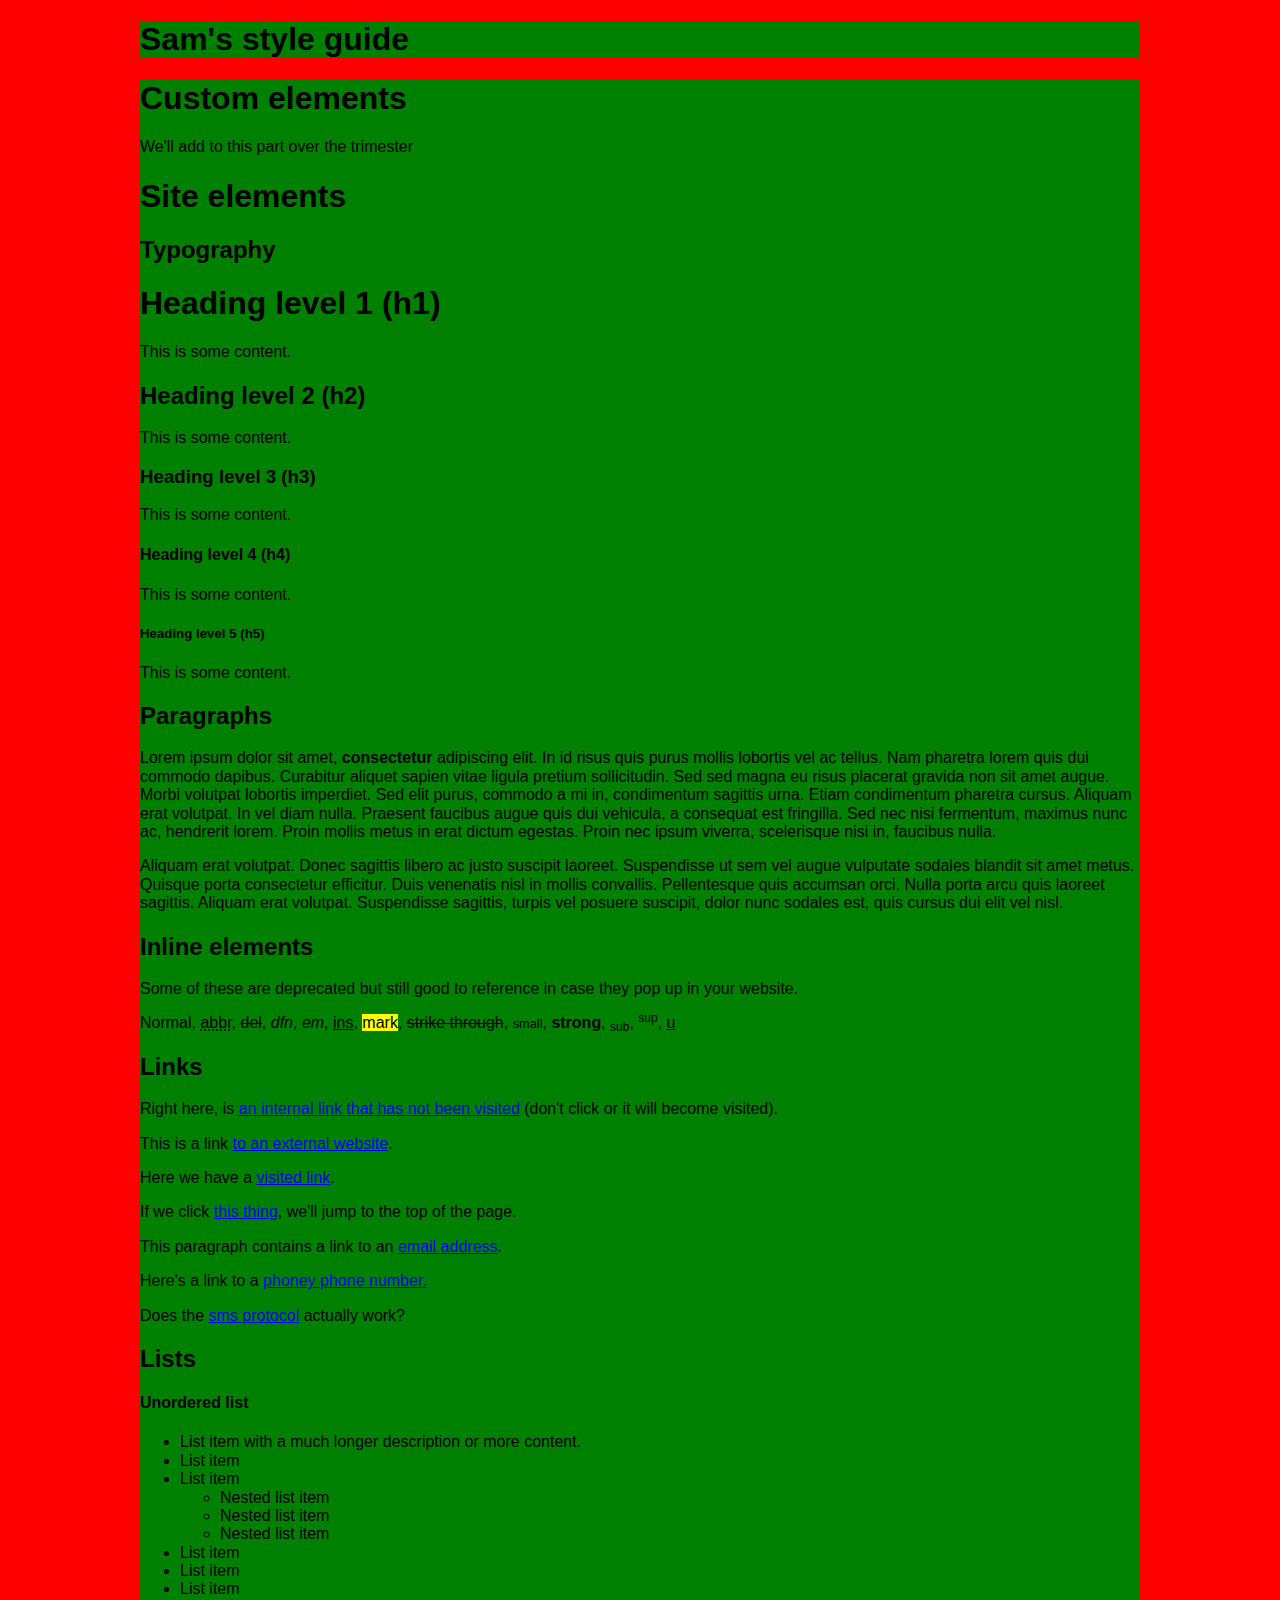
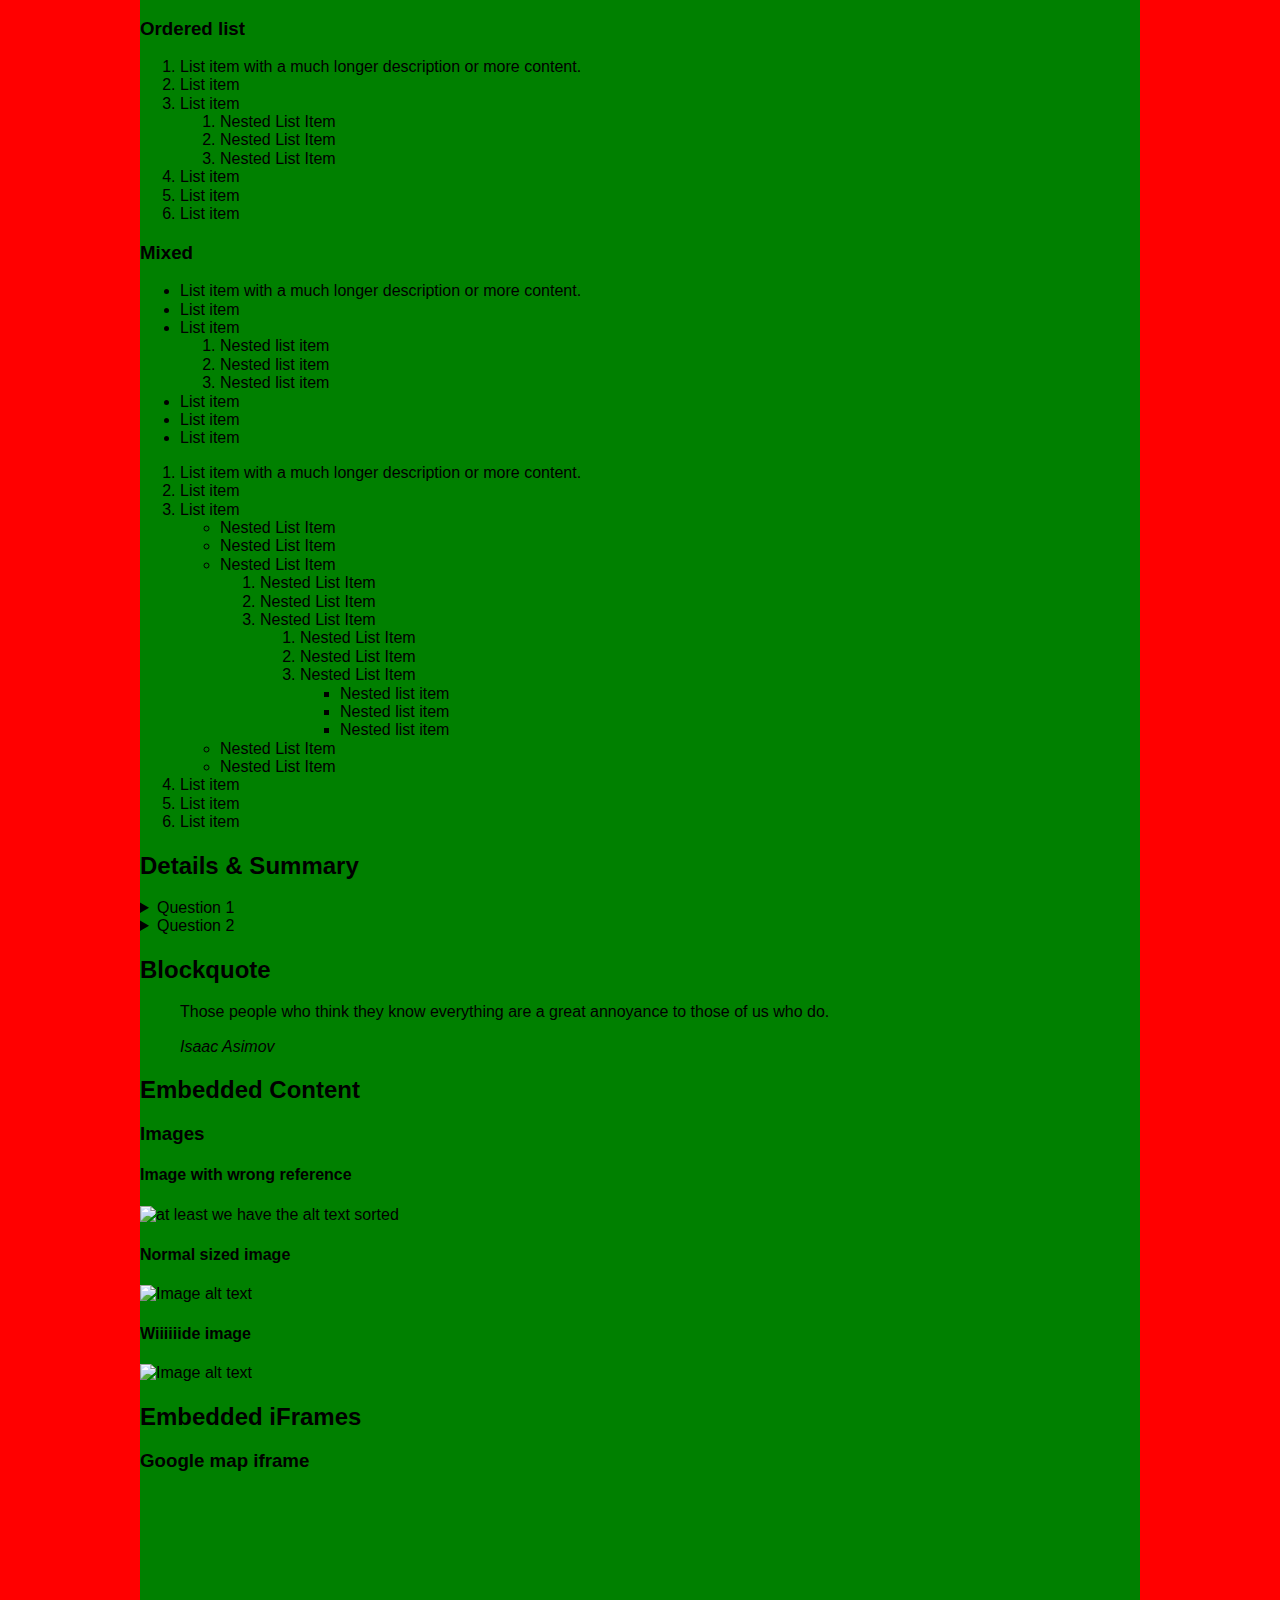
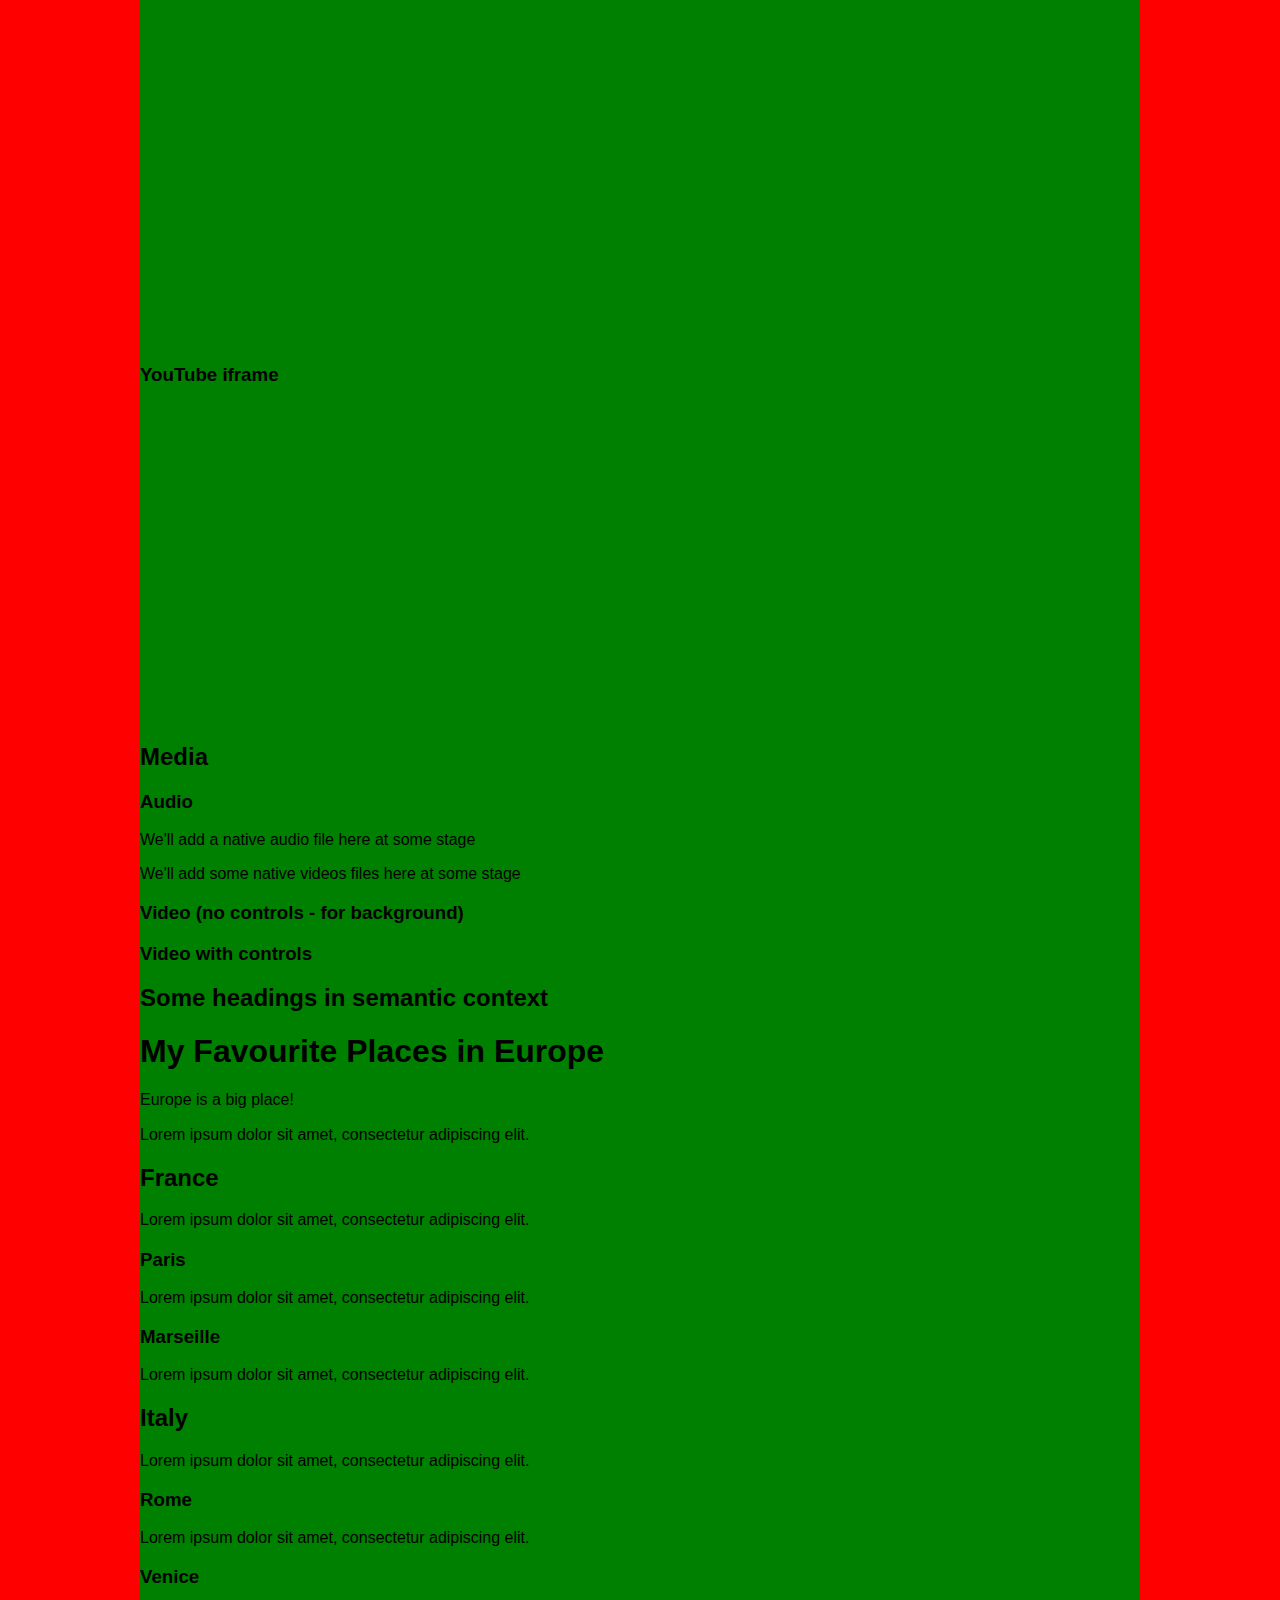
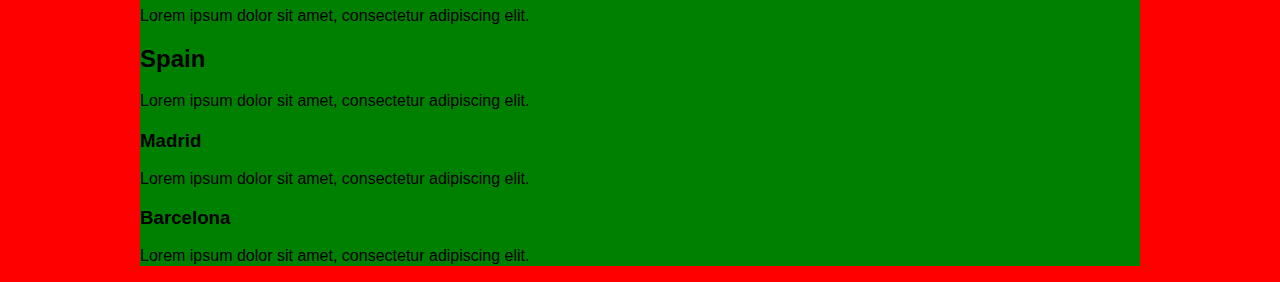
==== index.html @ d6030afb "added base style guide" ====
<!DOCTYPE html>
<html lang="en">

<head>
    <meta charset="UTF-8">
    <meta http-equiv="X-UA-Compatible" content="IE=edge">
    <meta name="viewport" content="width=device-width, initial-scale=1.0">
    <title>Sam's Style Guide</title>







    <link rel="stylesheet" href="resources/css/style.css">
</head>

<body>

    <header>

        <section class="layout-wide">
            <h1>Sam's style guide</h1>
        </section>

    </header>

    <main>

        <section class="layout-wide">

            <h1>Custom elements</h1>

            <p>We'll add to this part over the trimester</p>

            <h1>Site elements</h1>

            <h2>Typography</h2>

            <h1>Heading level 1 (h1)</h1>

            <p>This is some content.</p>
            <h2>Heading level 2 (h2)</h2>
            <p>This is some content.</p>
            <h3>Heading level 3 (h3)</h3>
            <p>This is some content.</p>
            <h4>Heading level 4 (h4)</h4>
            <p>This is some content.</p>
            <h5>Heading level 5 (h5)</h5>
            <p>This is some content.</p>
            <h2>Paragraphs</h2>
            <p>Lorem ipsum dolor sit amet, <strong>consectetur</strong> adipiscing elit. In
                id risus quis purus mollis lobortis vel ac tellus. Nam pharetra lorem quis
                dui commodo dapibus. Curabitur aliquet sapien vitae ligula pretium
                sollicitudin. Sed sed magna eu risus placerat gravida non sit amet augue.
                Morbi volutpat lobortis imperdiet. Sed elit purus, commodo a mi in,
                condimentum sagittis urna. Etiam condimentum pharetra cursus. Aliquam erat
                volutpat. In vel diam nulla. Praesent faucibus augue quis dui vehicula, a
                consequat est fringilla. Sed nec nisi fermentum, maximus nunc ac, hendrerit
                lorem. Proin mollis metus in erat dictum egestas. Proin nec ipsum viverra,
                scelerisque nisi in, faucibus nulla.</p>
            <p>Aliquam erat volutpat. Donec sagittis libero ac justo suscipit laoreet.
                Suspendisse ut sem vel augue vulputate sodales blandit sit amet metus.
                Quisque porta consectetur efficitur. Duis venenatis nisl in mollis
                convallis. Pellentesque quis accumsan orci. Nulla porta arcu quis laoreet
                sagittis. Aliquam erat volutpat. Suspendisse sagittis, turpis vel posuere
                suscipit, dolor nunc sodales est, quis cursus dui elit vel nisl.</p>

            <h2>Inline elements</h2>

            <p>
                Some of these are deprecated but still good to reference in case they pop up
                in your website.
            </p>

            <p>
                Normal, <abbr title="Abbreviations">abbr</abbr>, <del>del</del>,
                <dfn>dfn</dfn>, <em>em</em>, <ins>ins</ins>, <mark>mark</mark>,
                <s>strike through</s>, <small>small</small>, <strong>strong</strong>,
                <sub>sub</sub>, <sup>sup</sup>,
                <u>u</u>
            </p>

            <h2>Links</h2>
            <p>
                Right here, is
                <a href="?2017-06-2703%3A30%3A17">an internal link that has not been visited</a>
                (don't click or it will become visited).
            </p>
            <p>This is a link <a href="https://google.com">to an external website</a>.</p>
            <p>Here we have a <a href=".">visited link</a>.</p>
            <p>If we click <a href="#">this thing</a>, we'll jump to the top of the page.</p>

            <p>This paragraph contains a link to an <a href="mailto:shemphill@collarts.edu.au">email address</a>.</p>

            <p>Here's a link to a <a href="tel:12345678">phoney phone number.</a></p>

            <p>Does the <a href="sms:0413889846">sms protocol</a> actually work?</p>

            <h2>Lists</h2>
            <h4>Unordered list</h4>
            <ul>
                <li>List item with a much longer description or more content.</li>
                <li>List item</li>
                <li>
                    List item
                    <ul>
                        <li>Nested list item</li>
                        <li>Nested list item</li>
                        <li>Nested list item</li>
                    </ul>
                </li>
                <li>List item</li>
                <li>List item</li>
                <li>List item</li>
            </ul>
            <h3>Ordered list</h3>
            <ol>
                <li>List item with a much longer description or more content.</li>
                <li>List item</li>
                <li>
                    List item
                    <ol>
                        <li>Nested List Item</li>
                        <li>Nested List Item</li>
                        <li>Nested List Item</li>
                    </ol>
                </li>
                <li>List item</li>
                <li>List item</li>
                <li>List item</li>
            </ol>
            <h3>Mixed</h3>
            <ul>
                <li>List item with a much longer description or more content.</li>
                <li>List item</li>
                <li>
                    List item
                    <ol>
                        <li>Nested list item</li>
                        <li>Nested list item</li>
                        <li>Nested list item</li>
                    </ol>
                </li>
                <li>List item</li>
                <li>List item</li>
                <li>List item</li>
            </ul>
            <ol>
                <li>List item with a much longer description or more content.</li>
                <li>List item</li>
                <li>
                    List item
                    <ul>
                        <li>Nested List Item</li>
                        <li>Nested List Item</li>
                        <li>
                            Nested List Item
                            <ol>
                                <li>Nested List Item</li>
                                <li>Nested List Item</li>
                                <li>
                                    Nested List Item
                                    <ol>
                                        <li>Nested List Item</li>
                                        <li>Nested List Item</li>
                                        <li>
                                            Nested List Item
                                            <ul>
                                                <li>Nested list item</li>
                                                <li>Nested list item</li>
                                                <li>Nested list item</li>
                                            </ul>
                                        </li>
                                    </ol>
                                </li>
                            </ol>
                        </li>
                        <li>Nested List Item</li>
                        <li>Nested List Item</li>
                    </ul>
                </li>
                <li>List item</li>
                <li>List item</li>
                <li>List item</li>
            </ol>

            <h2>Details &amp; Summary</h2>
            <details>
                <summary>Question 1</summary>
                <p>
                    <strong>Pellentesque habitant morbi tristique</strong> senectus et netus
                    et malesuada fames ac turpis egestas. Vestibulum tortor quam, feugiat
                    vitae, ultricies eget, tempor sit amet, ante. Donec eu libero sit amet
                    quam egestas semper. <em>Aenean ultricies mi vitae est.</em> Mauris
                    placerat eleifend leo. Quisque sit amet est et sapien ullamcorper
                    pharetra. Vestibulum erat wisi, condimentum sed,
                    <code>commodo vitae</code>, ornare sit amet, wisi. Aenean fermentum, elit
                    eget tincidunt condimentum, eros ipsum rutrum orci, sagittis tempus lacus
                    enim ac dui. <a href="#" onclick="return false;">Donec non enim</a> in
                    turpis pulvinar facilisis. Ut felis.
                </p>
                <details>
                    <summary>Related documents</summary>
                    <ul>
                        <li>
                            <a href="#" onclick="return false;">Lorem ipsum dolor sit amet, consectetuer adipiscing
                                elit.</a>
                        </li>
                        <li>
                            <a href="#" onclick="return false;">Aliquam tincidunt mauris eu risus.</a>
                        </li>
                        <li>
                            <a href="#" onclick="return false;">Lorem ipsum dolor sit amet, consectetuer adipiscing
                                elit.</a>
                        </li>
                        <li>
                            <a href="#" onclick="return false;">Aliquam tincidunt mauris eu risus.</a>
                        </li>
                    </ul>
                </details>
            </details>
            <details>
                <summary>Question 2</summary>
                <p>
                    Duis consequat metus et eros rutrum, interdum facilisis urna interdum.
                    Etiam facilisis diam in libero varius ultricies id id est. Sed lacinia
                    pellentesque sem vel sagittis.
                </p>
            </details>

            <h2>Blockquote</h2>
            <blockquote>
                <p>
                    Those people who think they know everything are a great annoyance to those
                    of us who do.
                </p>
                <cite>Isaac Asimov</cite>
            </blockquote>

            <h2>Embedded Content</h2>

            <h3>Images</h3>

            <h4>Image with wrong reference</h4>

            <img src="wrongURL.jpg" alt="at least we have the alt text sorted">

            <h4>Normal sized image</h4>

            <img src="https://placekitten.com/480/480" alt="Image alt text" />

            <h4>Wiiiiiide image</h4>

            <img src="https://placekitten.com/2000/600" alt="Image alt text" />

            <h2 class="">Embedded iFrames</h2>

            <h3>Google map iframe</h3>

            <iframe
                src="https://www.google.com/maps/embed?pb=!1m18!1m12!1m3!1d3152.2977690755806!2d144.98747991573606!3d-37.80649377975363!2m3!1f0!2f0!3f0!3m2!1i1024!2i768!4f13.1!3m3!1m2!1s0x6ad6430ac6065bff%3A0x9c5bae73367aadf4!2sCollarts%20-%20Cromwell%20St%20Campus!5e0!3m2!1sen!2sau!4v1582194038555!5m2!1sen!2sau"
                width="600" height="450" frameborder="0" style="border:0;" allowfullscreen=""></iframe>

            <h3>YouTube iframe</h3>


            <iframe width="560" height="315" src="https://www.youtube.com/embed/WFkIKd6md6g?start=206" frameborder="0"
                allow="accelerometer; autoplay; encrypted-media; gyroscope; picture-in-picture"
                allowfullscreen></iframe>

            <h2>Media</h2>

            <h3>Audio</h3>

            <p>We'll add a native audio file here at some stage</p>

            <p>We'll add some native videos files here at some stage</p>



            <h3>Video (no controls - for background)</h3>



            <h3>Video with controls</h3>



            <h2>Some headings in semantic context</h2>

            <h1>My Favourite Places in Europe</h1>

            <p>Europe is a big place!</p>
            <p>Lorem ipsum dolor sit amet, consectetur adipiscing elit.</p>

            <h2>France</h2>
            <p>Lorem ipsum dolor sit amet, consectetur adipiscing elit.</p>

            <h3>Paris</h3>
            <p>Lorem ipsum dolor sit amet, consectetur adipiscing elit.</p>

            <h3>Marseille</h3>
            <p>Lorem ipsum dolor sit amet, consectetur adipiscing elit.</p>

            <h2>Italy</h2>
            <p>Lorem ipsum dolor sit amet, consectetur adipiscing elit.</p>

            <h3>Rome</h3>
            <p>Lorem ipsum dolor sit amet, consectetur adipiscing elit.</p>

            <h3>Venice</h3>
            <p>Lorem ipsum dolor sit amet, consectetur adipiscing elit.</p>

            <h2>Spain</h2>
            <p>Lorem ipsum dolor sit amet, consectetur adipiscing elit.</p>

            <h3>Madrid</h3>
            <p>Lorem ipsum dolor sit amet, consectetur adipiscing elit.</p>

            <h3>Barcelona</h3>
            <p>Lorem ipsum dolor sit amet, consectetur adipiscing elit.</p>



        </section>

    </main>

    <footer>

    </footer>


</body>

</html>
---- resources/css/style.css ----
@import url(normalize.css);


/* -------------------- VARIABLES */ 

/* -------------------- GLOBAL DEFAULTS */ 

body {
    background-color: red;
    font-family: Arial, Helvetica, sans-serif;
}



/* -------------------- HEADINGS AND TYPE */ 

/* -------------------- LAYOUTS */ 

.layout-wide {
    background-color: green;
    max-width: 1000px;
    margin-left: auto;
    margin-right: auto;
}

/* -------------------- HEADER */ 

/* -------------------- NAVIGATION */ 

/* -------------------- FOOTER */ 

/* -------------------- MODULES */
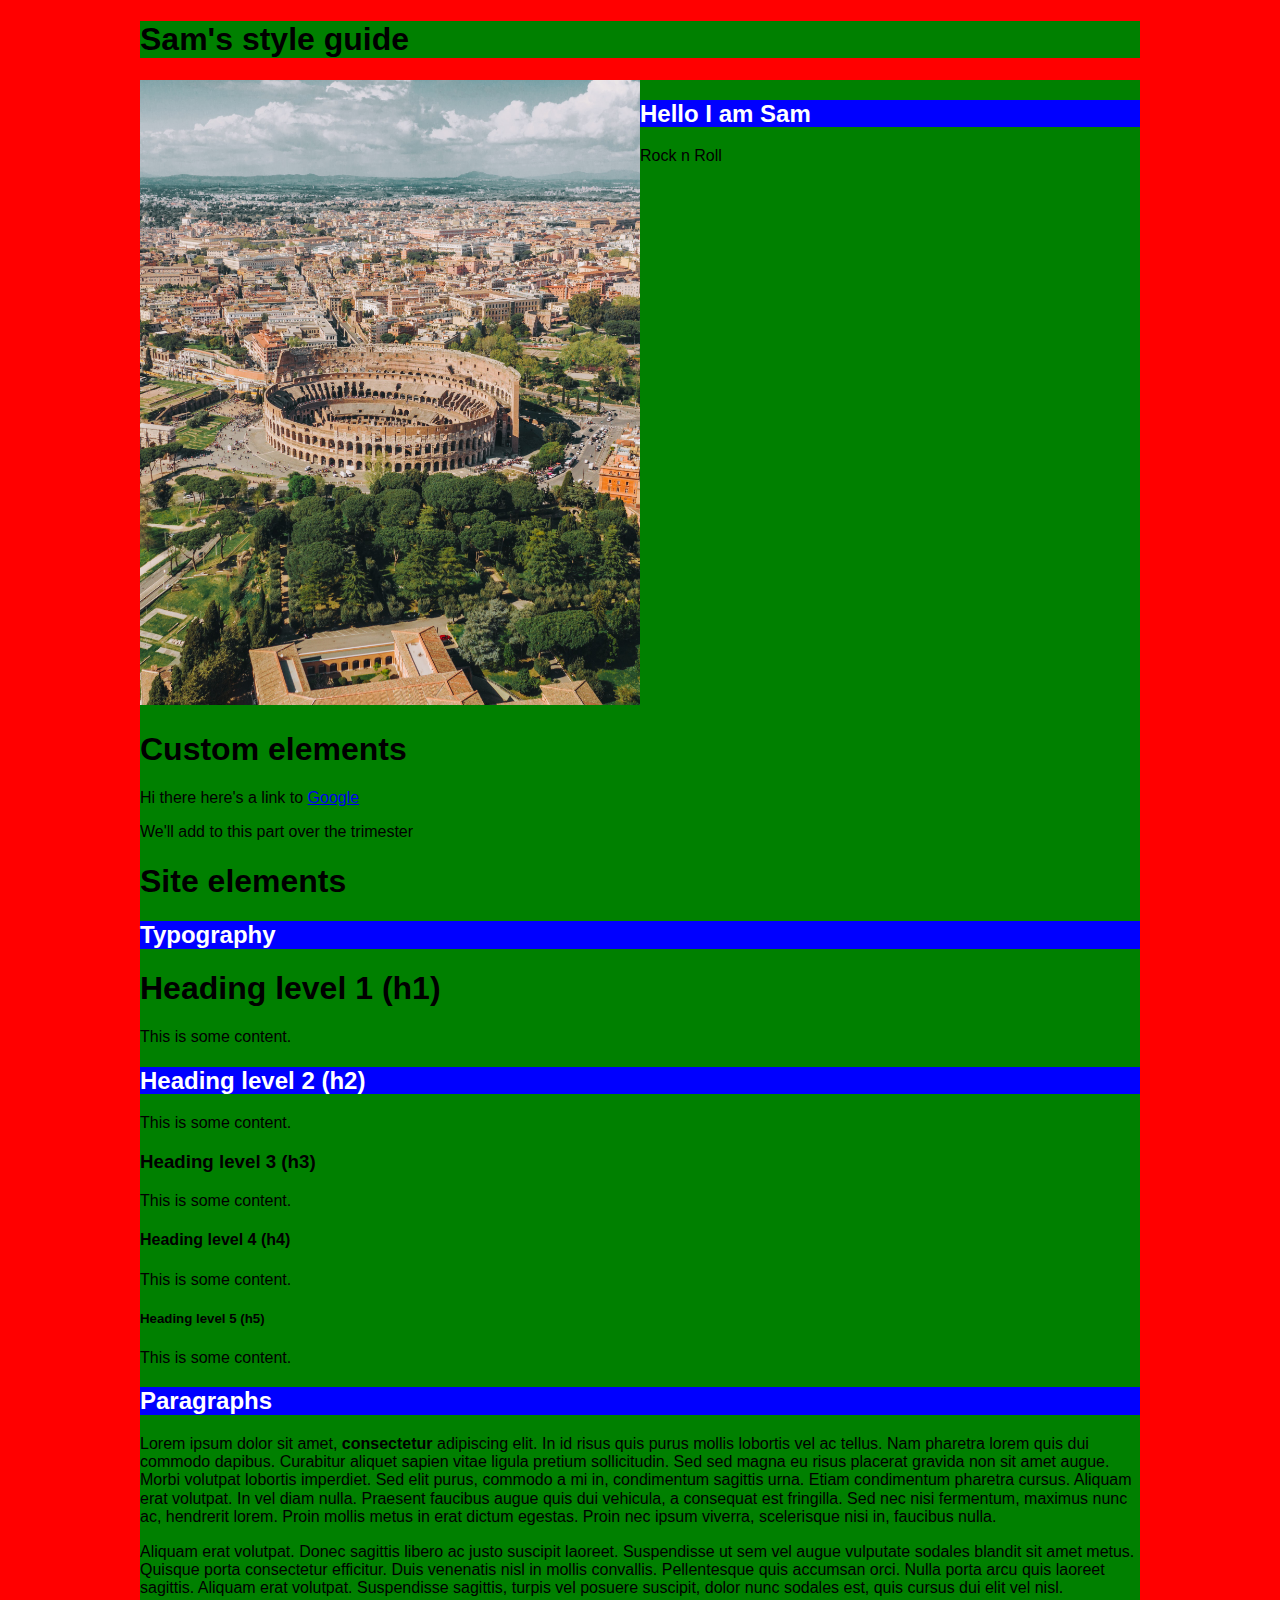
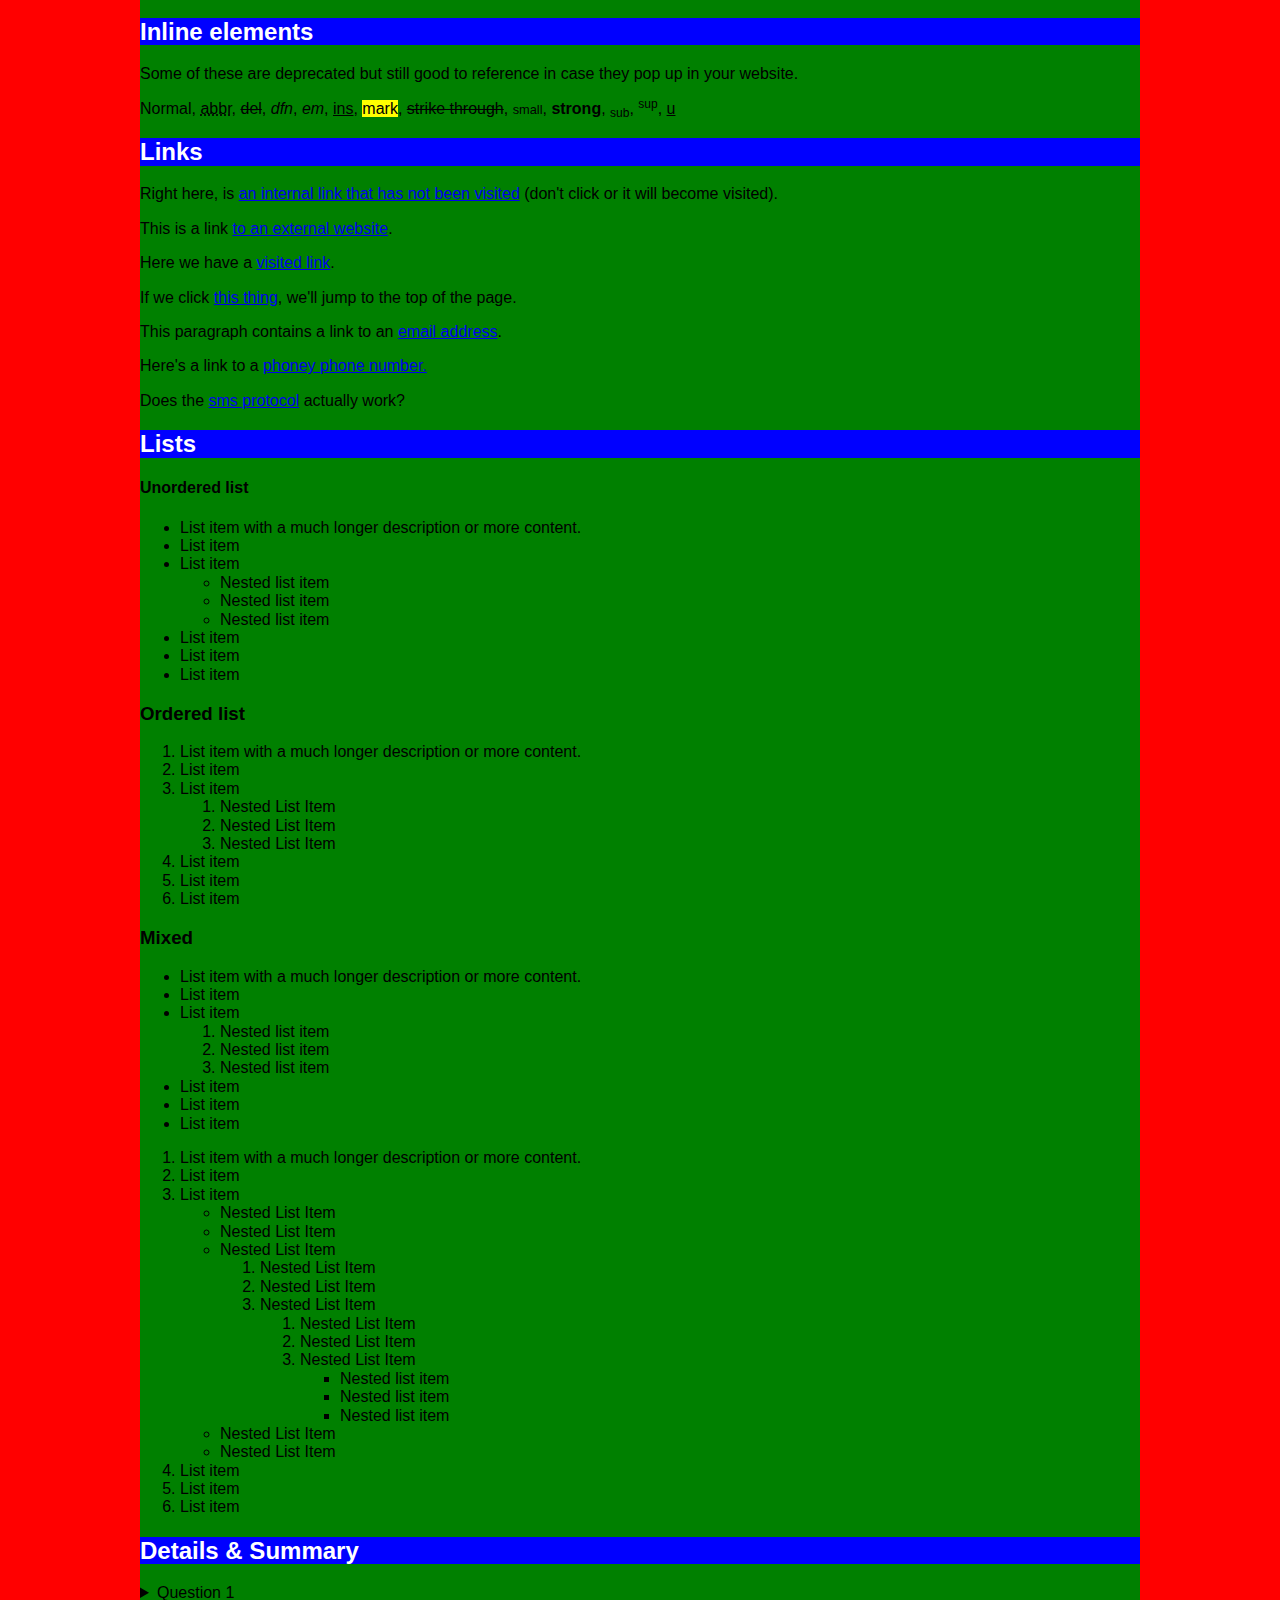
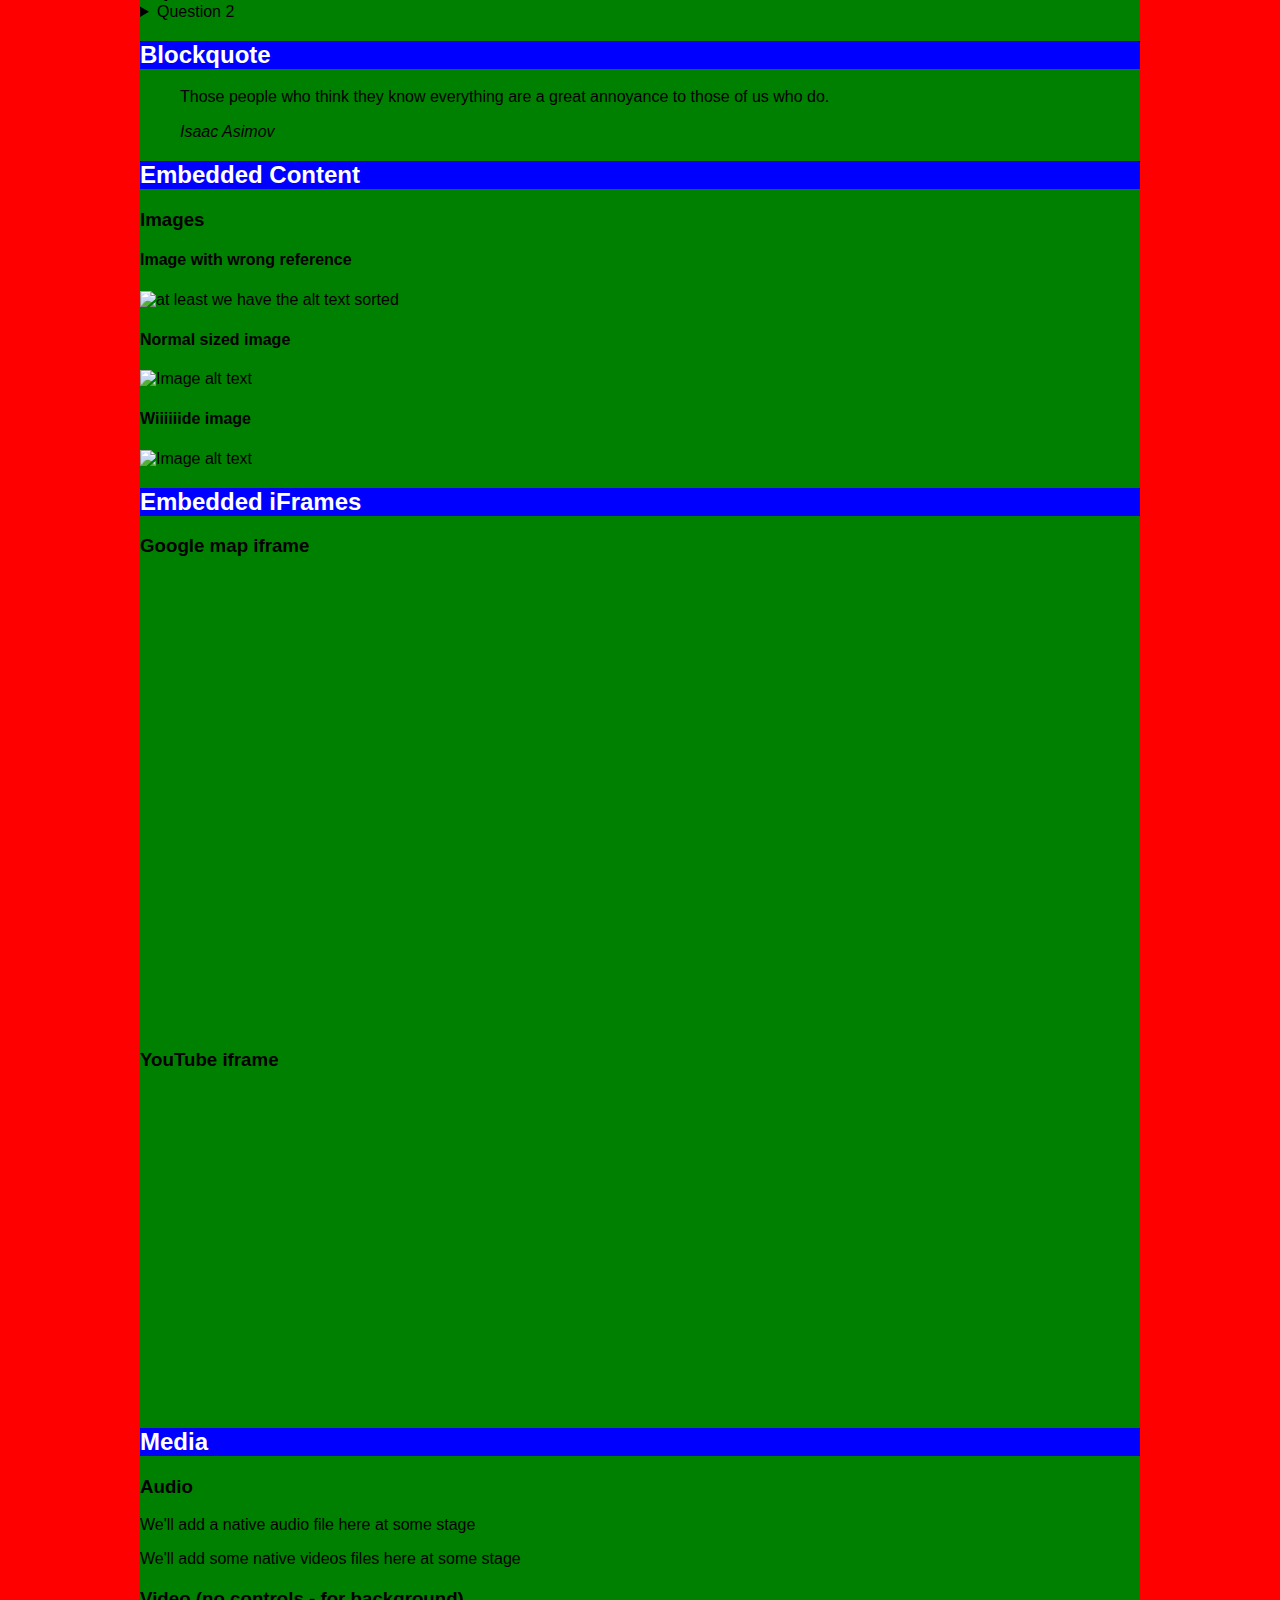
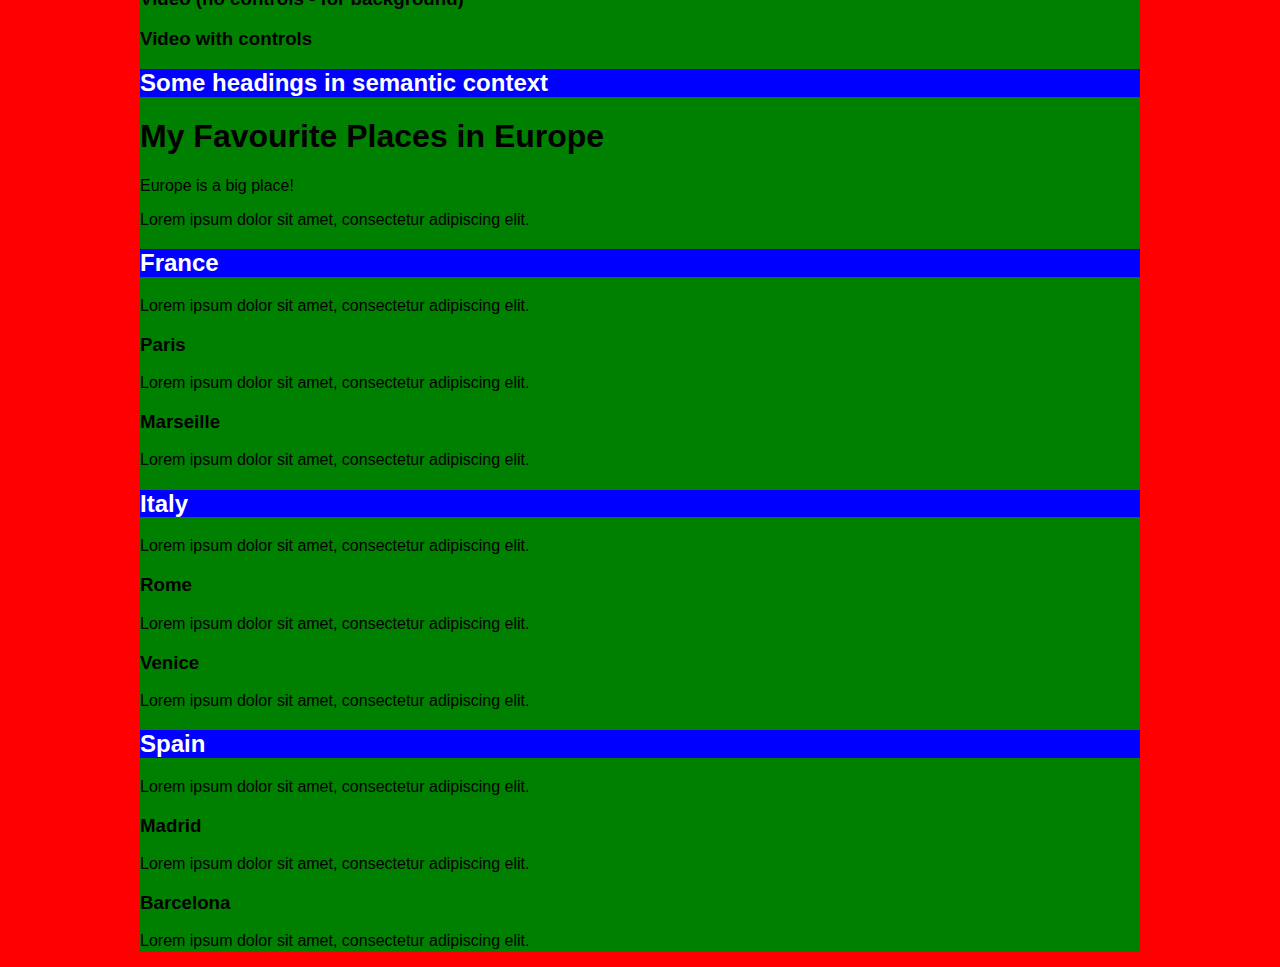
==== commit c1011ee5: "started on content modules" ====
--- a/index.html
+++ b/index.html
@@ -28,9 +28,31 @@
 
     <main>
 
+
+
+
+
         <section class="layout-wide">
 
+            <section class="content-item">
+
+                <div class="content-inner">
+                    <img src="resources/images/colosseum.jpg" alt="The Colosseum from the air.">
+
+
+                </div>
+
+                <div class="content-inner">
+                    <h2>Hello I am Sam</h2>
+
+                    <p>Rock n Roll</p>
+                </div>
+
+            </section>
+
             <h1>Custom elements</h1>
+
+            <p>Hi there here's a link to <a href="https://google.com">Google</a></p>
 
             <p>We'll add to this part over the trimester</p>
 
--- a/resources/css/style.css
+++ b/resources/css/style.css
@@ -5,9 +5,17 @@
 
 /* -------------------- GLOBAL DEFAULTS */ 
 
+* {
+    box-sizing: border-box;
+}
+
 body {
     background-color: red;
     font-family: Arial, Helvetica, sans-serif;
+}
+
+img {
+    max-width: 100%;
 }
 
 
@@ -25,8 +33,27 @@
 
 /* -------------------- HEADER */ 
 
+h2 {
+    color: white;
+    background-color: blue;
+}
 /* -------------------- NAVIGATION */ 
 
 /* -------------------- FOOTER */ 
 
 /* -------------------- MODULES */
+
+/* main 2 col thing*/
+
+.content-item {
+    display: grid;
+}
+
+@media screen and (min-width: 600px) {
+
+    .content-item {
+        grid-template-columns: 1fr 1fr;
+    }
+
+
+}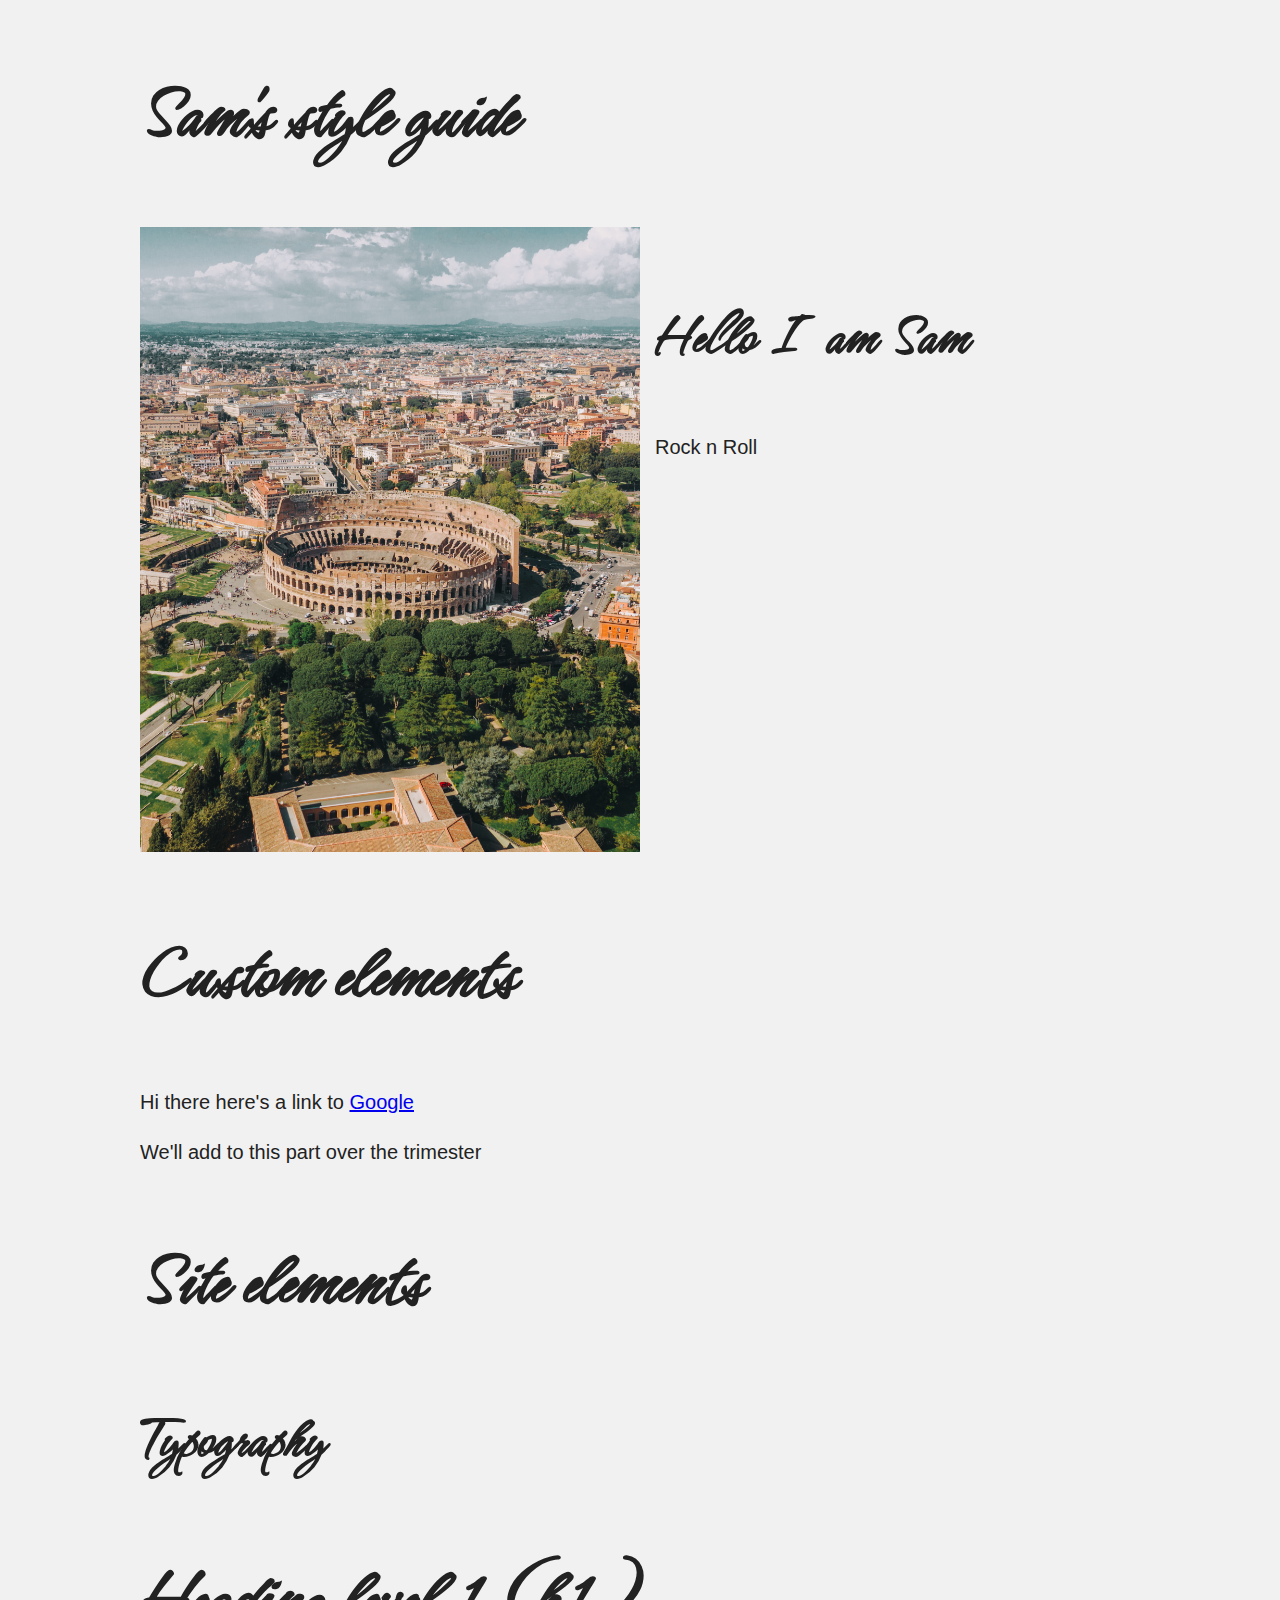
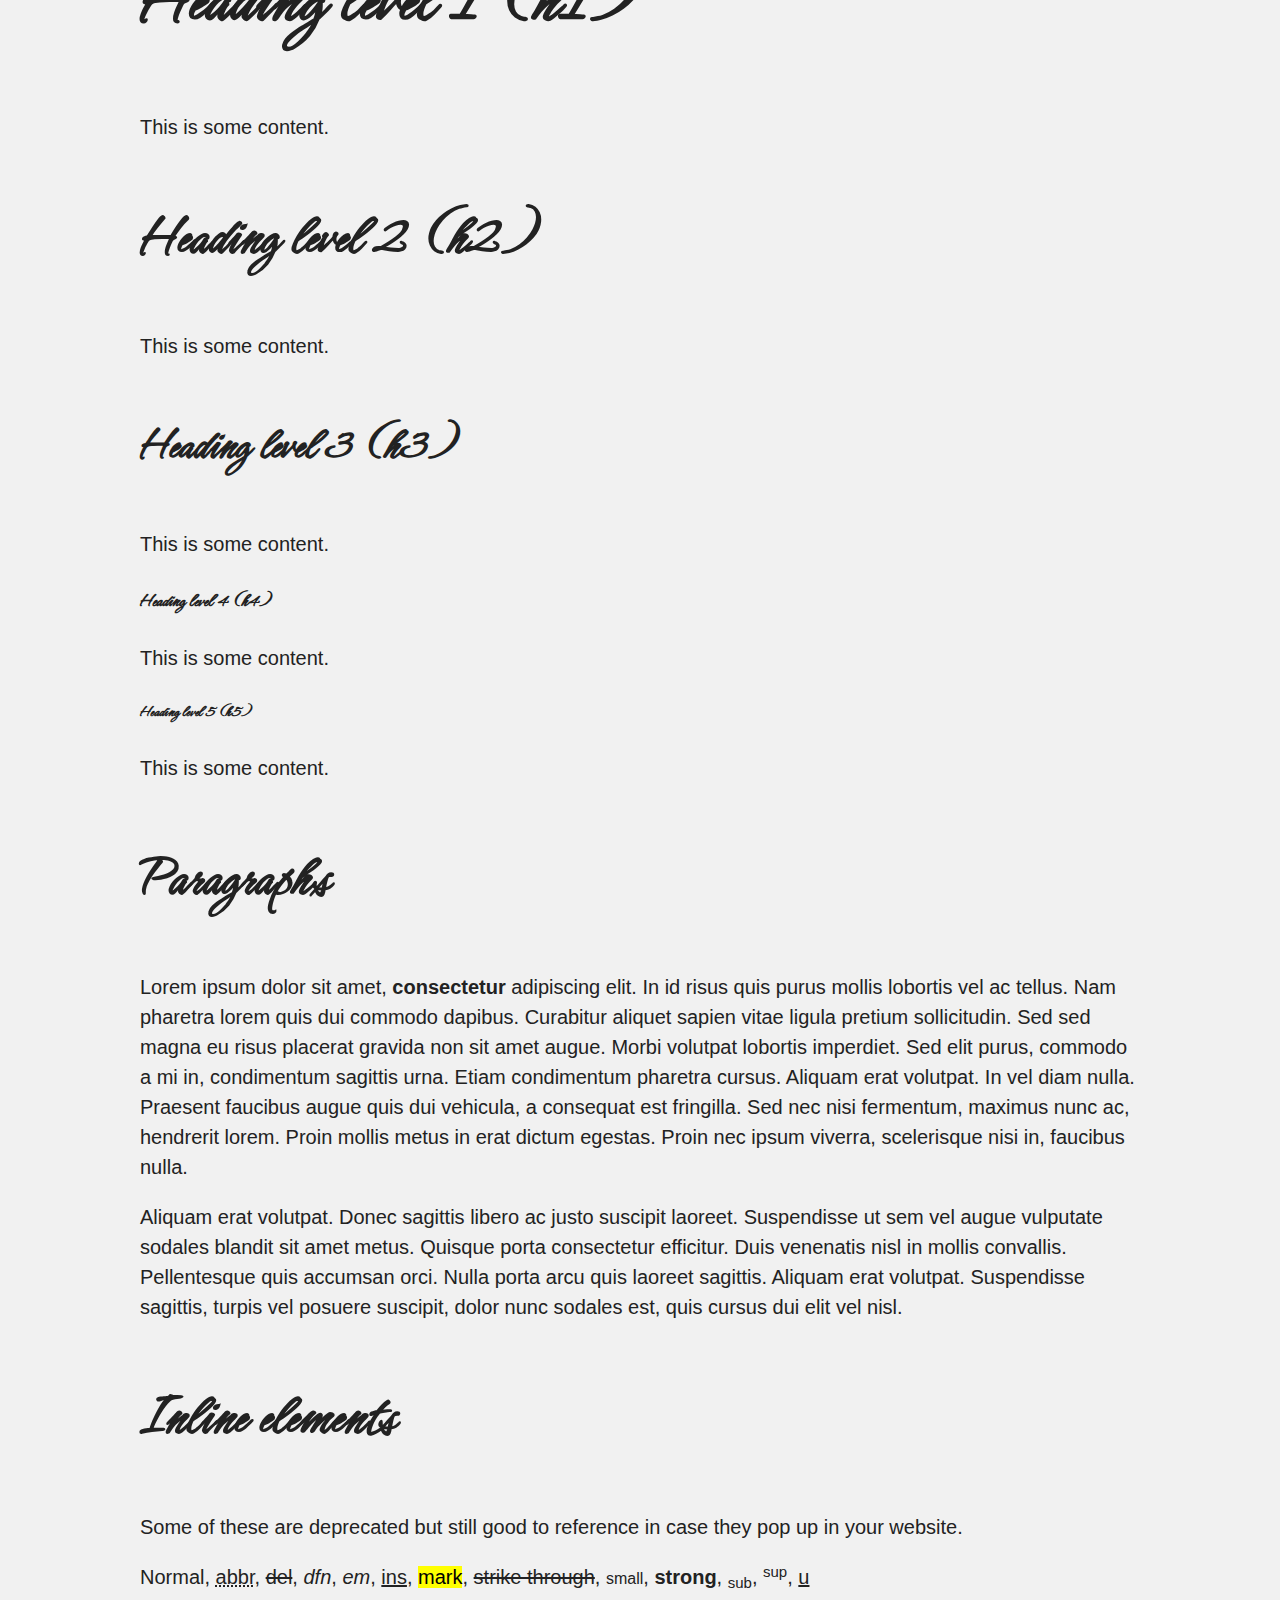
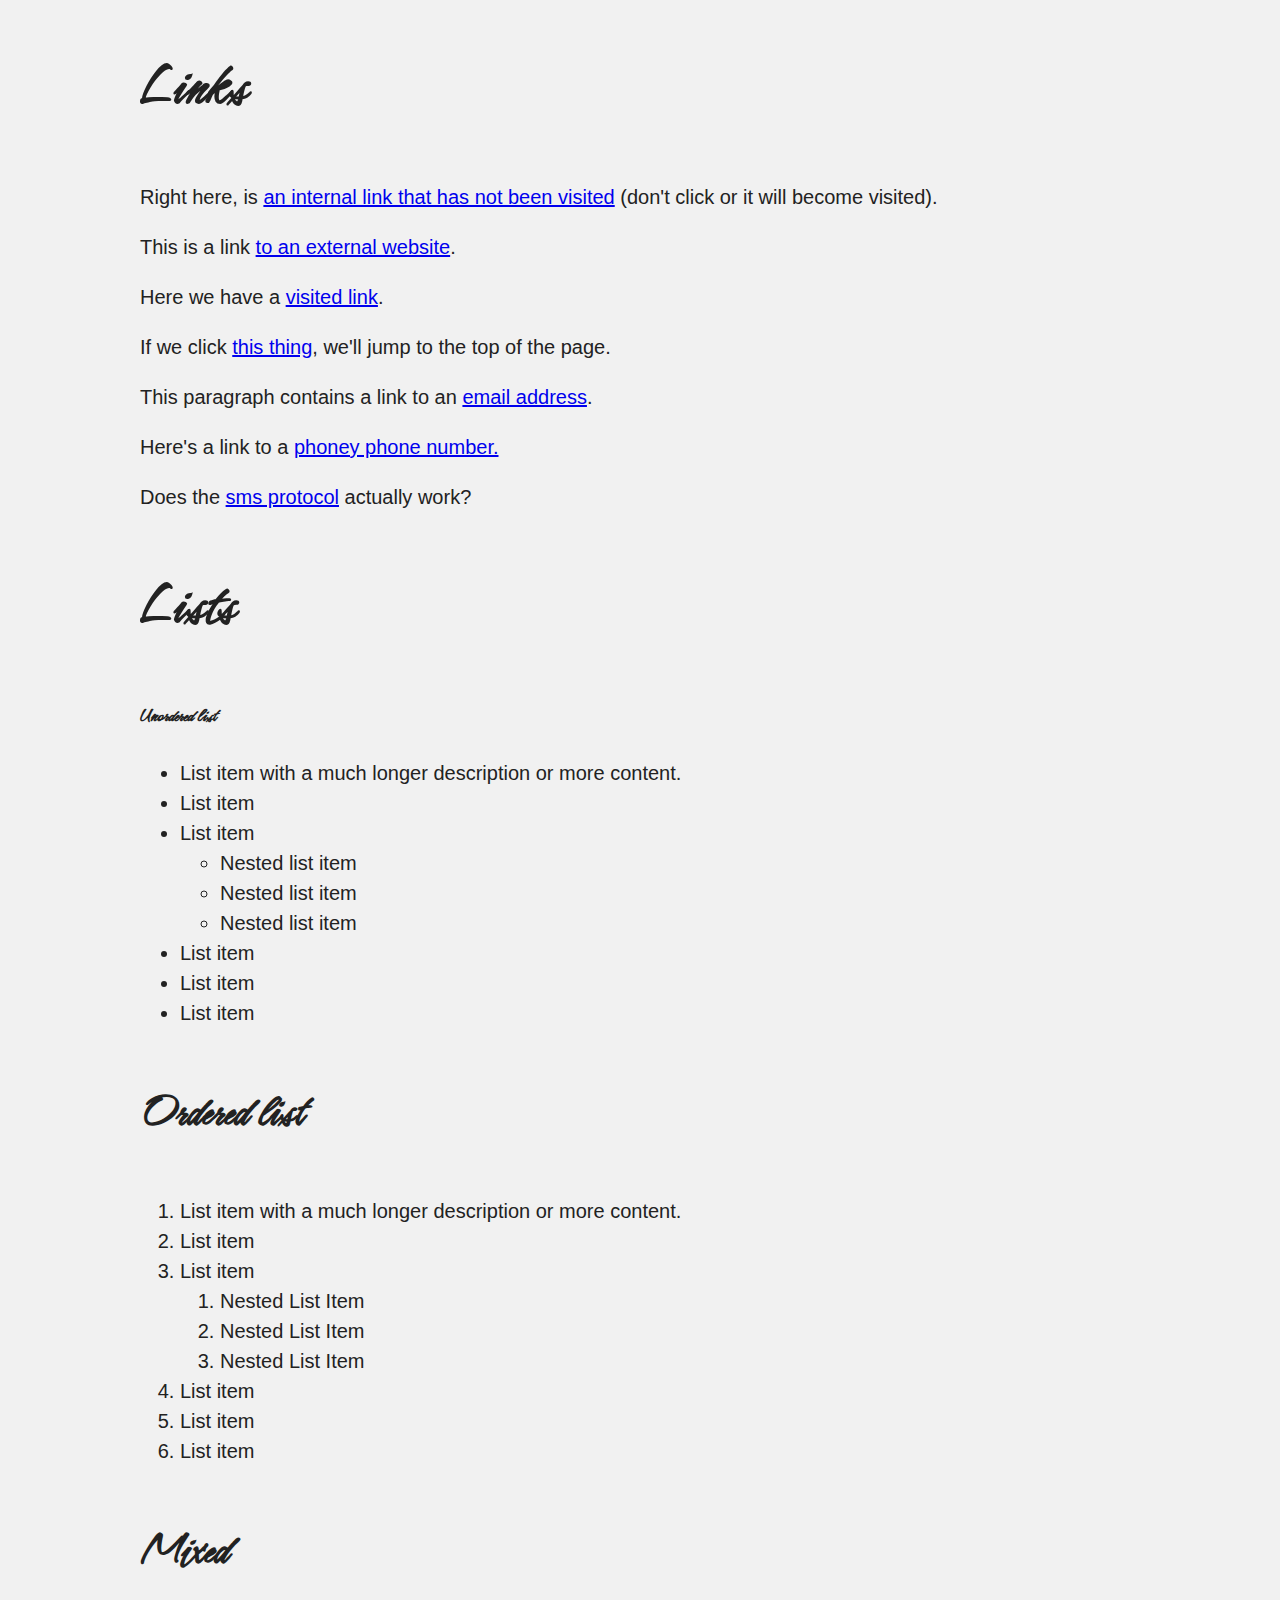
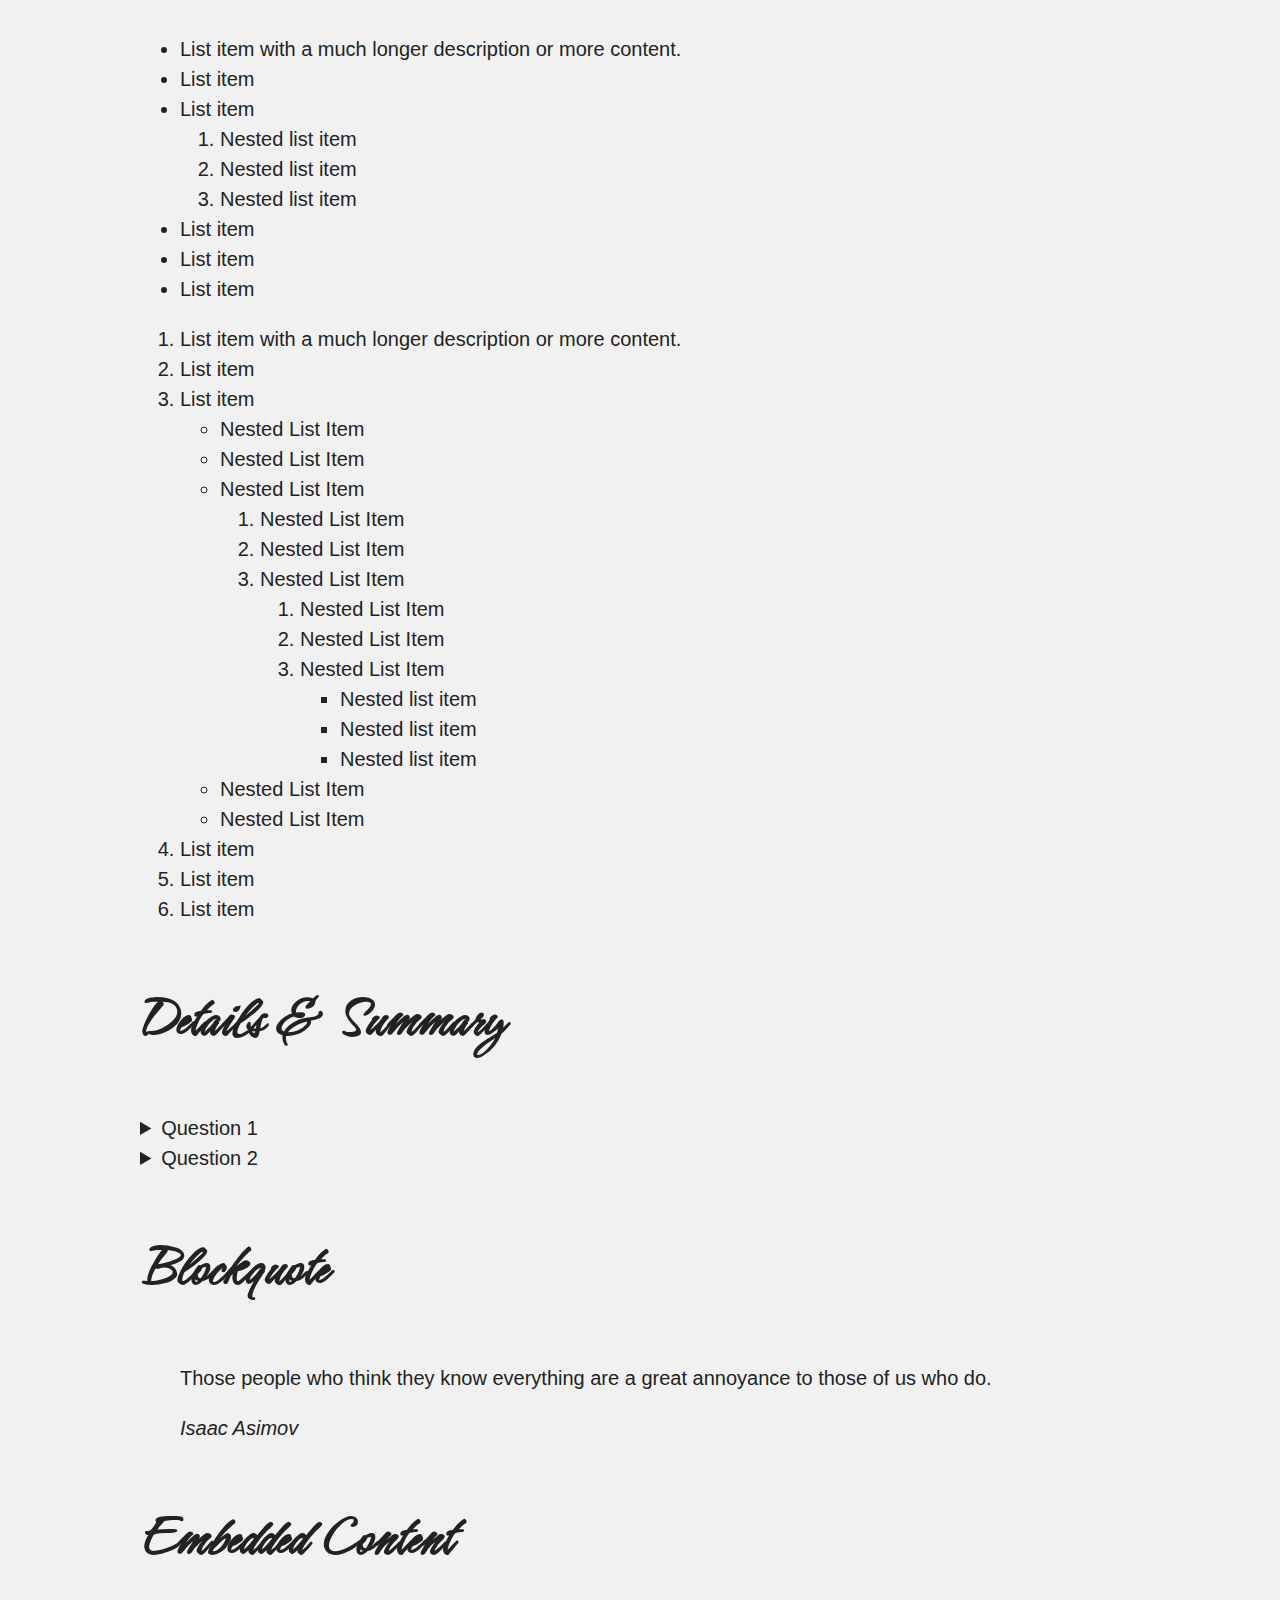
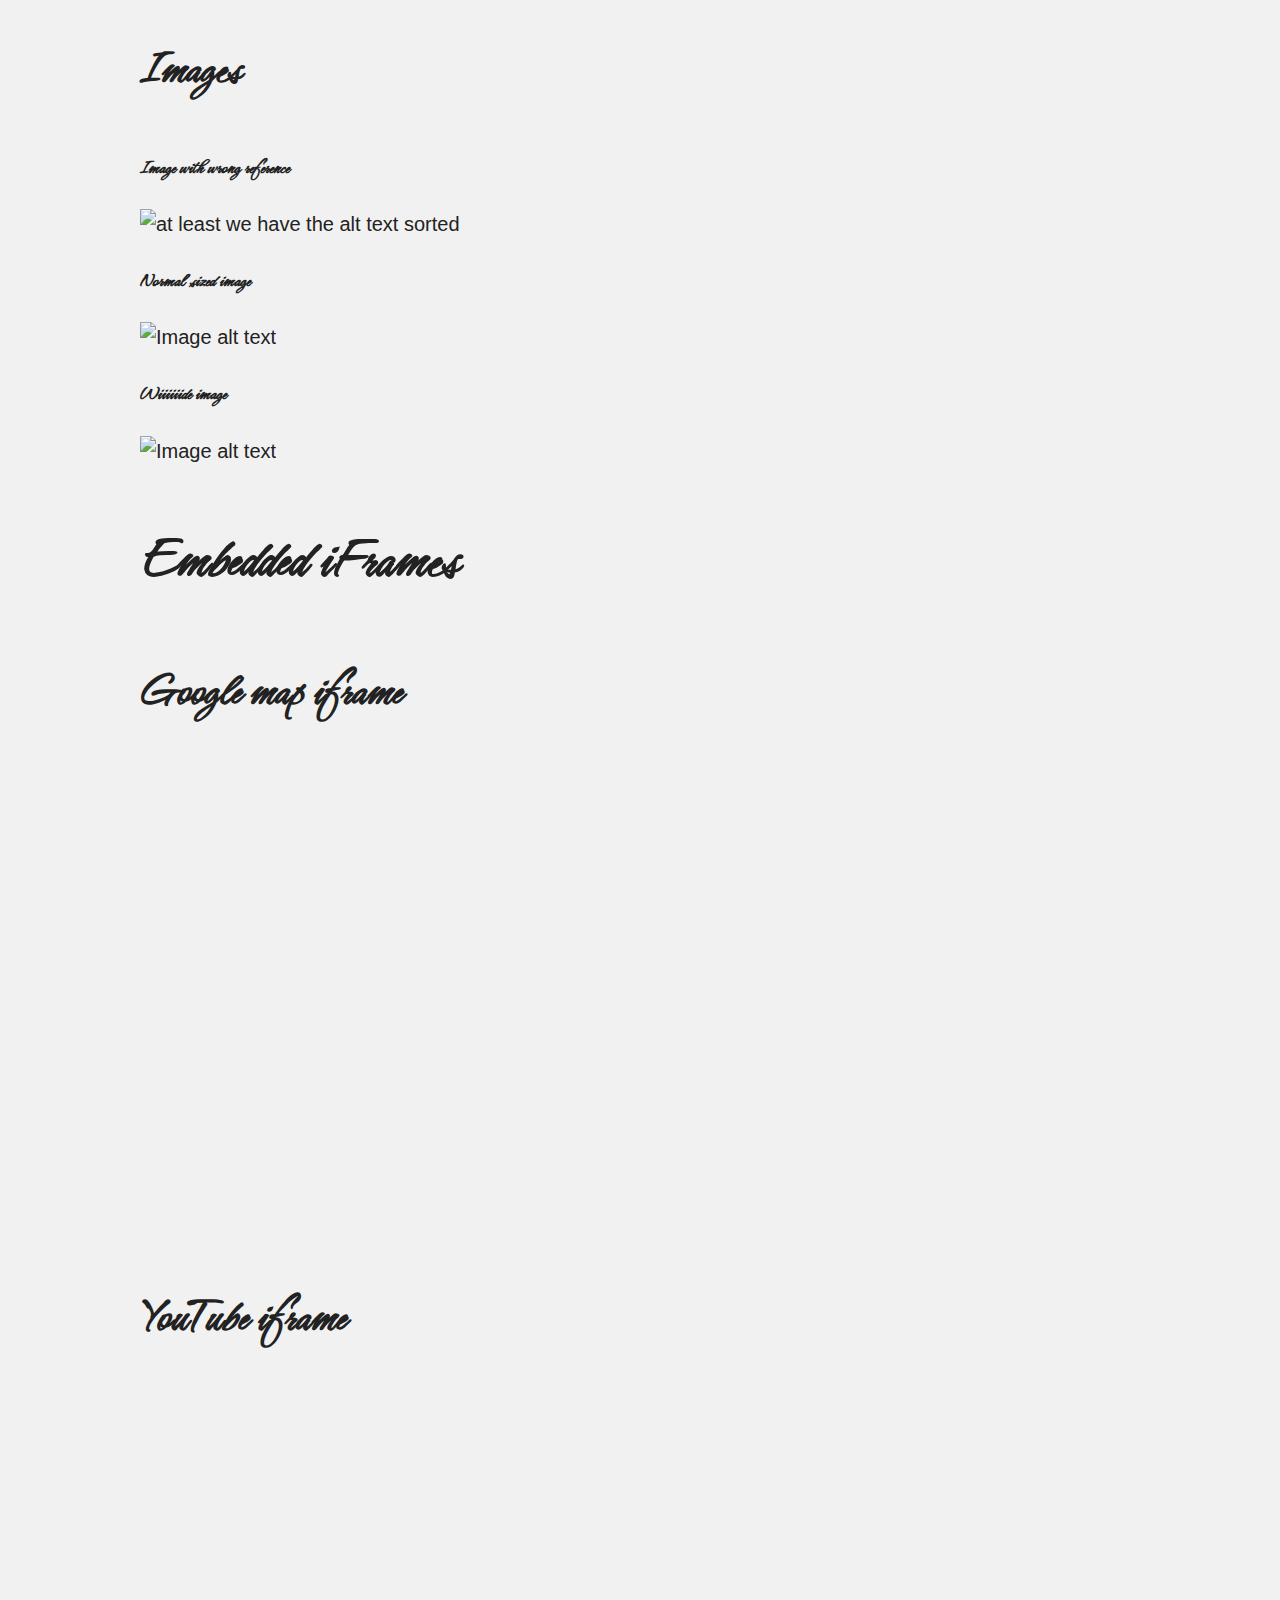
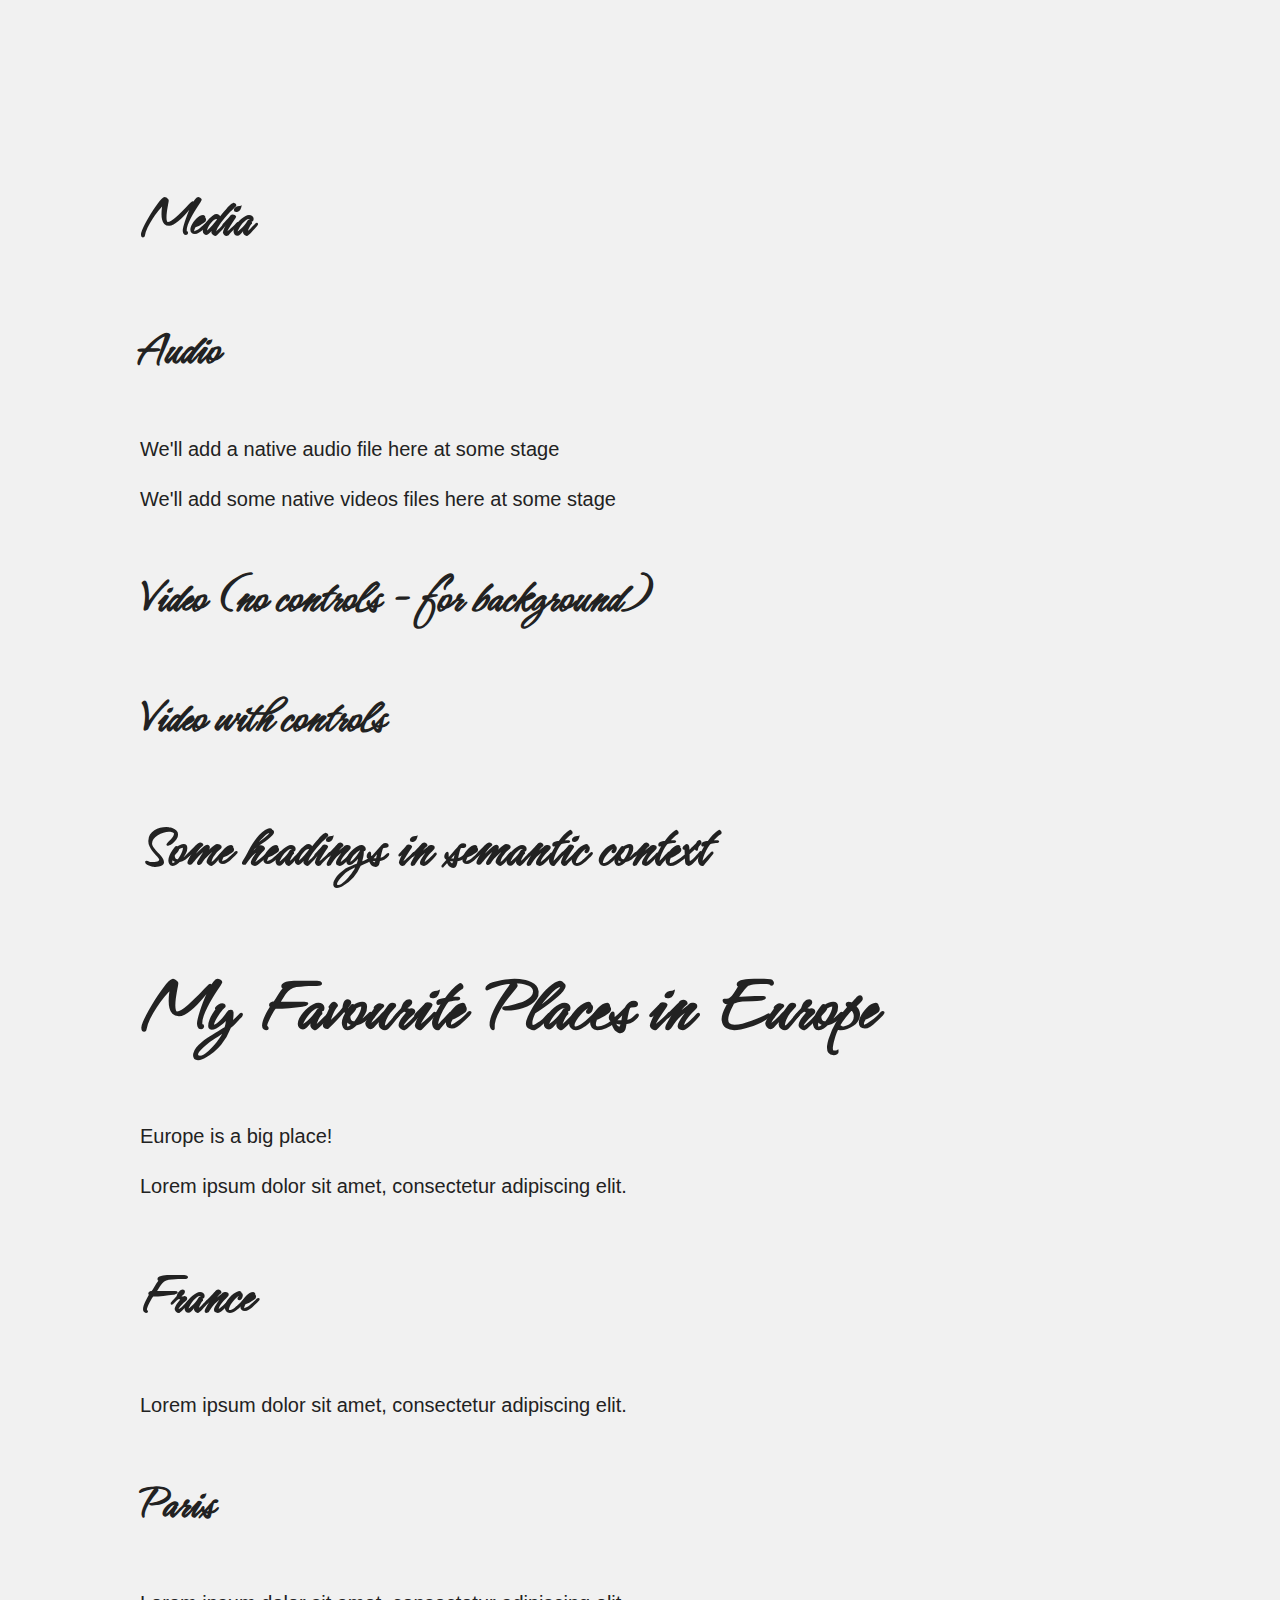
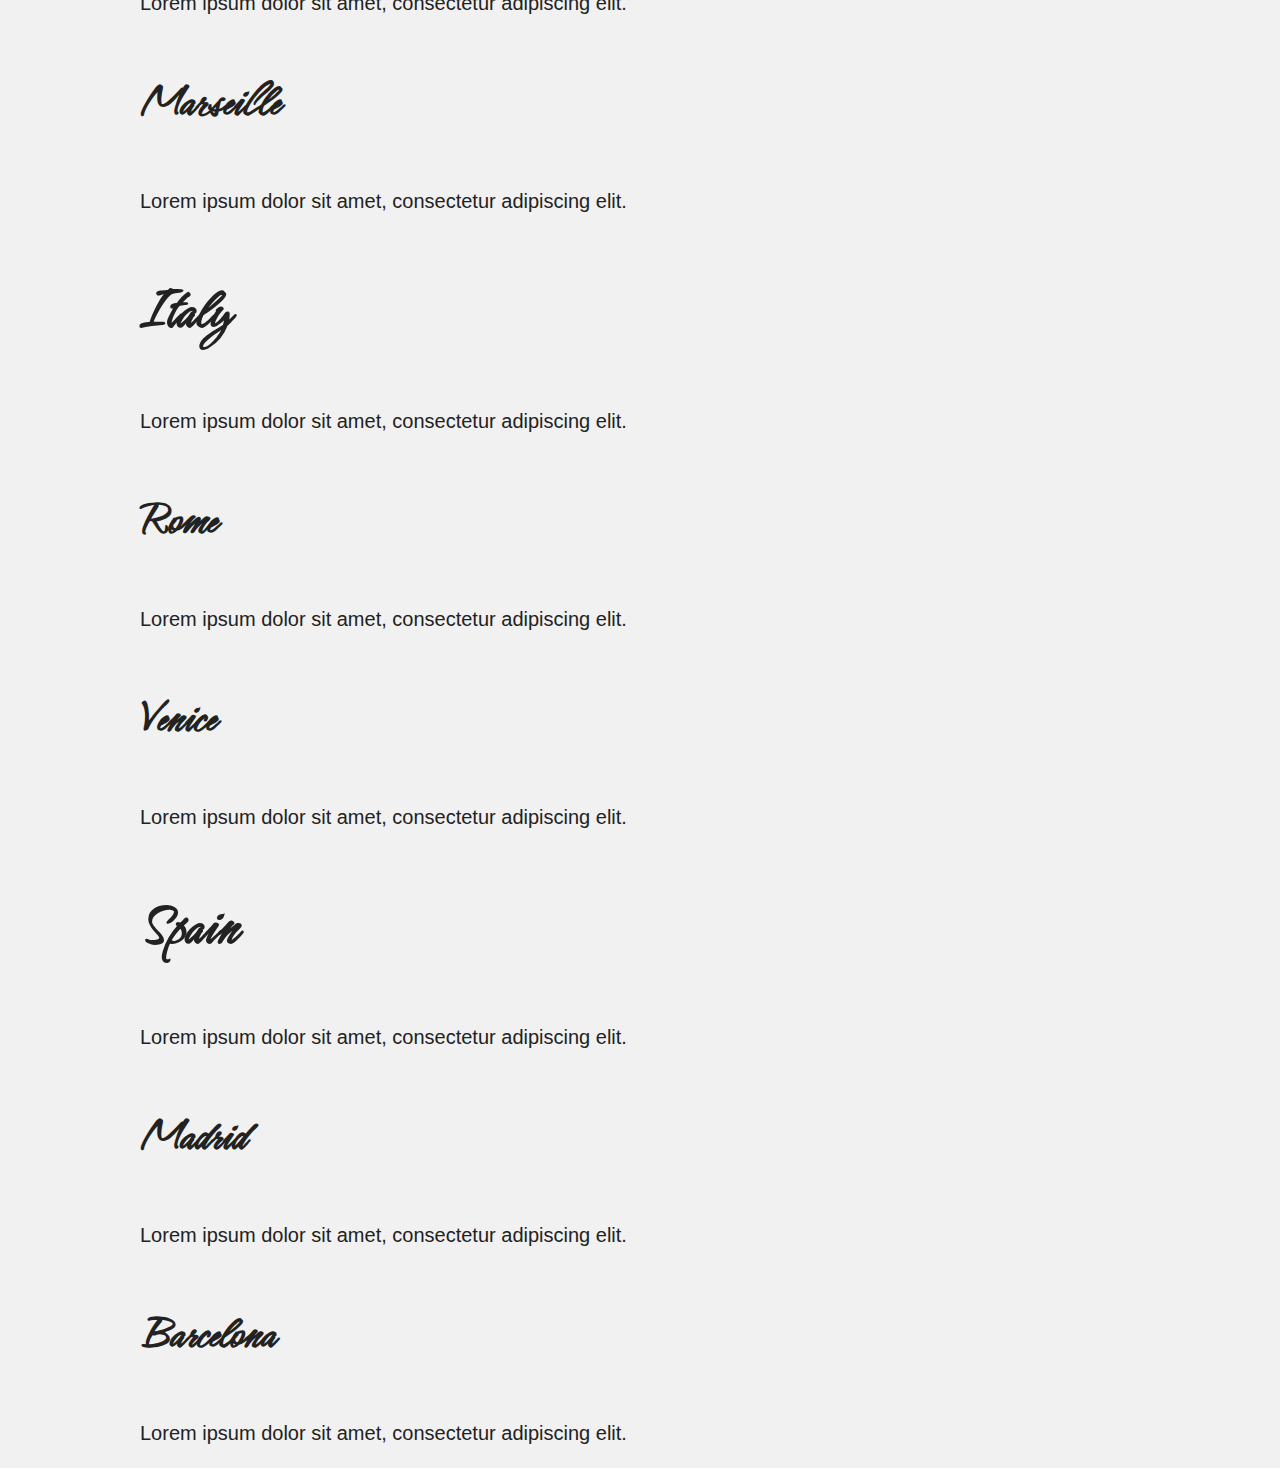
==== commit fd6683ca: "added some fonts" ====
--- a/index.html
+++ b/index.html
@@ -30,25 +30,94 @@
 
 
 
-
-
+        
         <section class="layout-wide">
 
+            <!-- this is the main whatsit-->
             <section class="content-item">
 
                 <div class="content-inner">
                     <img src="resources/images/colosseum.jpg" alt="The Colosseum from the air.">
 
-
                 </div>
 
-                <div class="content-inner">
+                <div class="content-inner text-module">
                     <h2>Hello I am Sam</h2>
 
                     <p>Rock n Roll</p>
                 </div>
 
             </section>
+
+            <!-- this is the end of the main whatsit-->
+
+
+
+
+
+
+
+
+
+
+
+
+
+
+
+
+
+
+
+
+
+
+
+
+
+
+
+
+
+
+
+
+
+
+
+
+
+
+
+
+
+
+
+
+
+
+
+
+
+
+
+
+
+
+
+
+
+
+
+
+
+
+
+
+
+
+
+
 
             <h1>Custom elements</h1>
 
--- a/resources/css/style.css
+++ b/resources/css/style.css
@@ -1,4 +1,6 @@
 @import url(normalize.css);
+
+@import url('https://fonts.googleapis.com/css2?family=Hurricane&display=swap');
 
 
 /* -------------------- VARIABLES */ 
@@ -10,8 +12,11 @@
 }
 
 body {
-    background-color: red;
+    background-color: #f1f1f1;
     font-family: Arial, Helvetica, sans-serif;
+    color: #222;
+    line-height: 1.5;
+    font-size: 20px;
 }
 
 img {
@@ -22,10 +27,50 @@
 
 /* -------------------- HEADINGS AND TYPE */ 
 
+h1,
+h2,
+h3,
+h4,
+h5 {
+    font-family: 'Hurricane', cursive;
+}
+
+h1 {
+    font-size: 60px;
+}
+
+h2 {
+    font-size: 48px;
+}
+
+h3 {
+    font-size: 32px;
+}
+
+@media screen and (min-width: 800px) {
+
+
+    h1 {
+        font-size: 80px;
+    }
+    
+    h2 {
+        font-size: 60px;
+    }
+    
+    h3 {
+        font-size: 48px;
+    }
+
+
+}
+
+
+
 /* -------------------- LAYOUTS */ 
 
 .layout-wide {
-    background-color: green;
+    
     max-width: 1000px;
     margin-left: auto;
     margin-right: auto;
@@ -33,10 +78,7 @@
 
 /* -------------------- HEADER */ 
 
-h2 {
-    color: white;
-    background-color: blue;
-}
+
 /* -------------------- NAVIGATION */ 
 
 /* -------------------- FOOTER */ 
@@ -49,11 +91,17 @@
     display: grid;
 }
 
-@media screen and (min-width: 600px) {
+.text-module {
+    padding: 5%;
+}
+
+@media screen and (min-width: 800px) {
 
     .content-item {
         grid-template-columns: 1fr 1fr;
     }
 
-
+    .text-module {
+        padding: 3%;
+    }
 }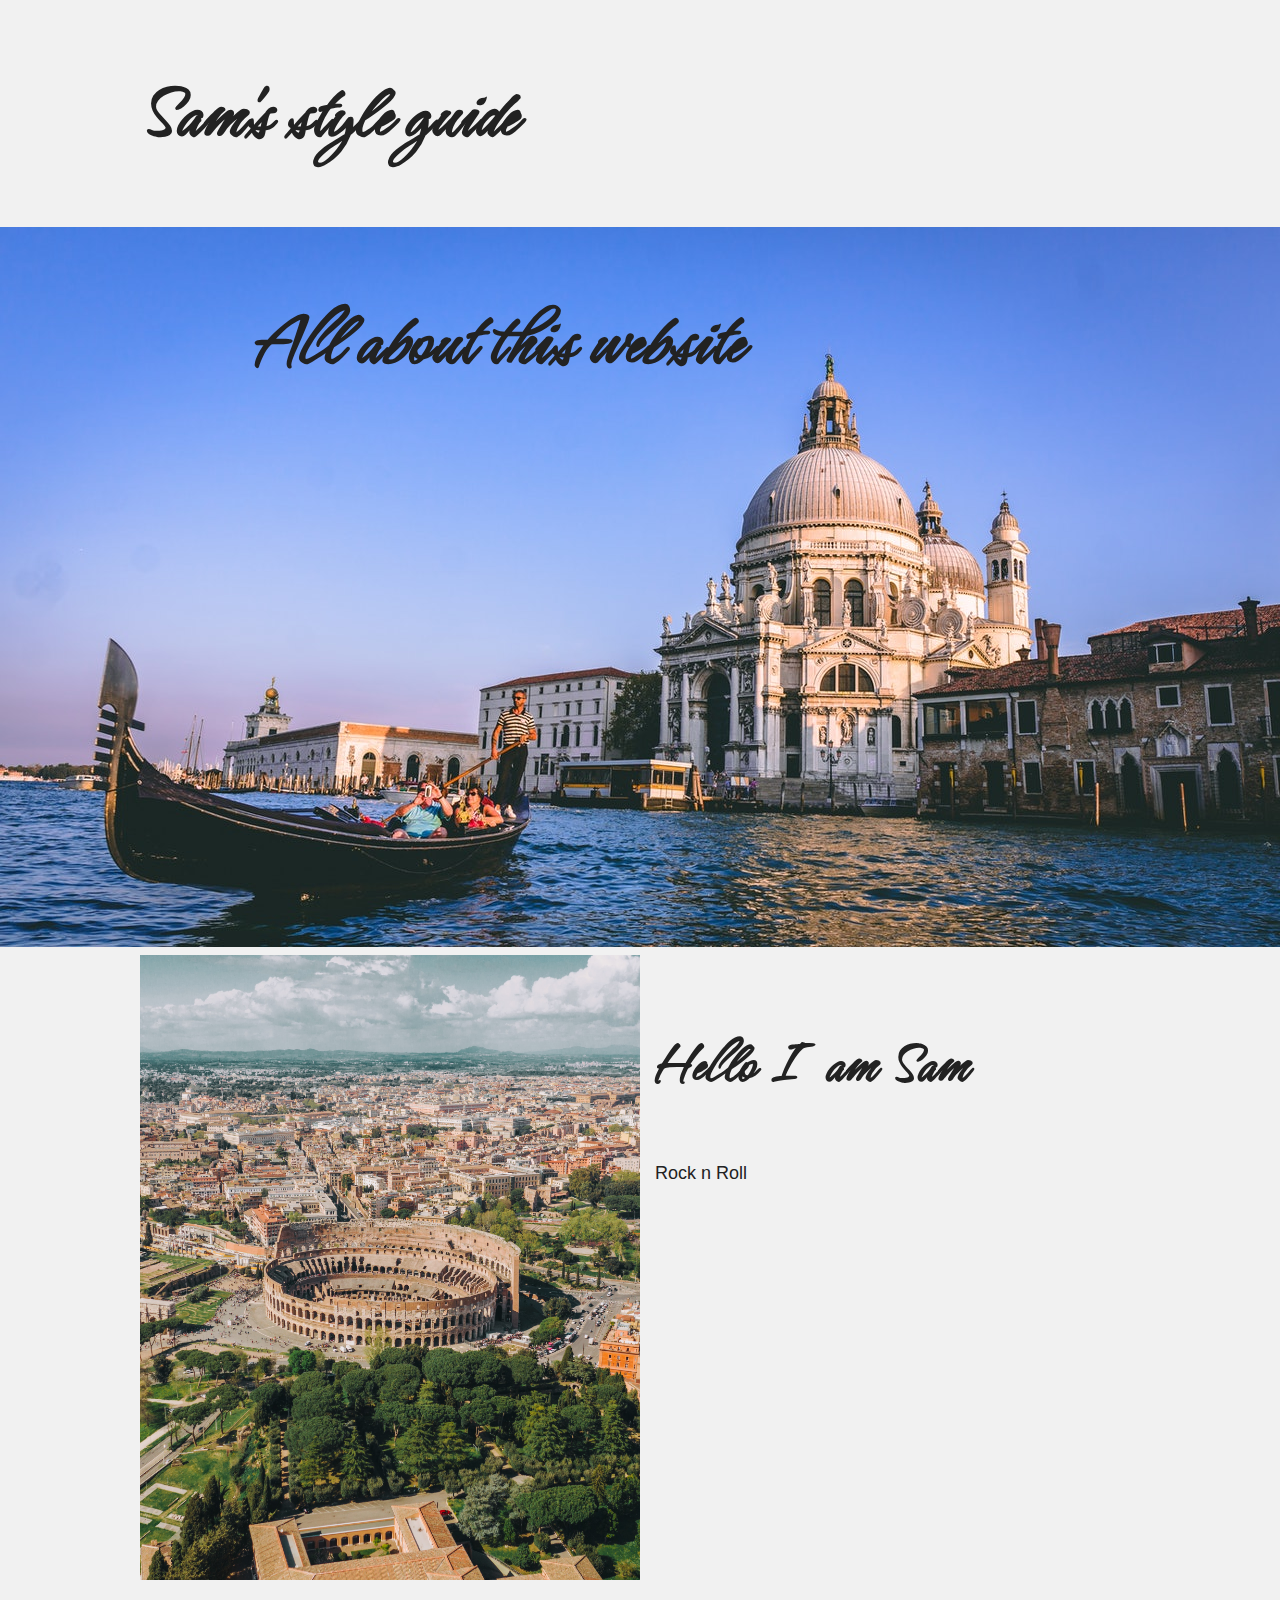
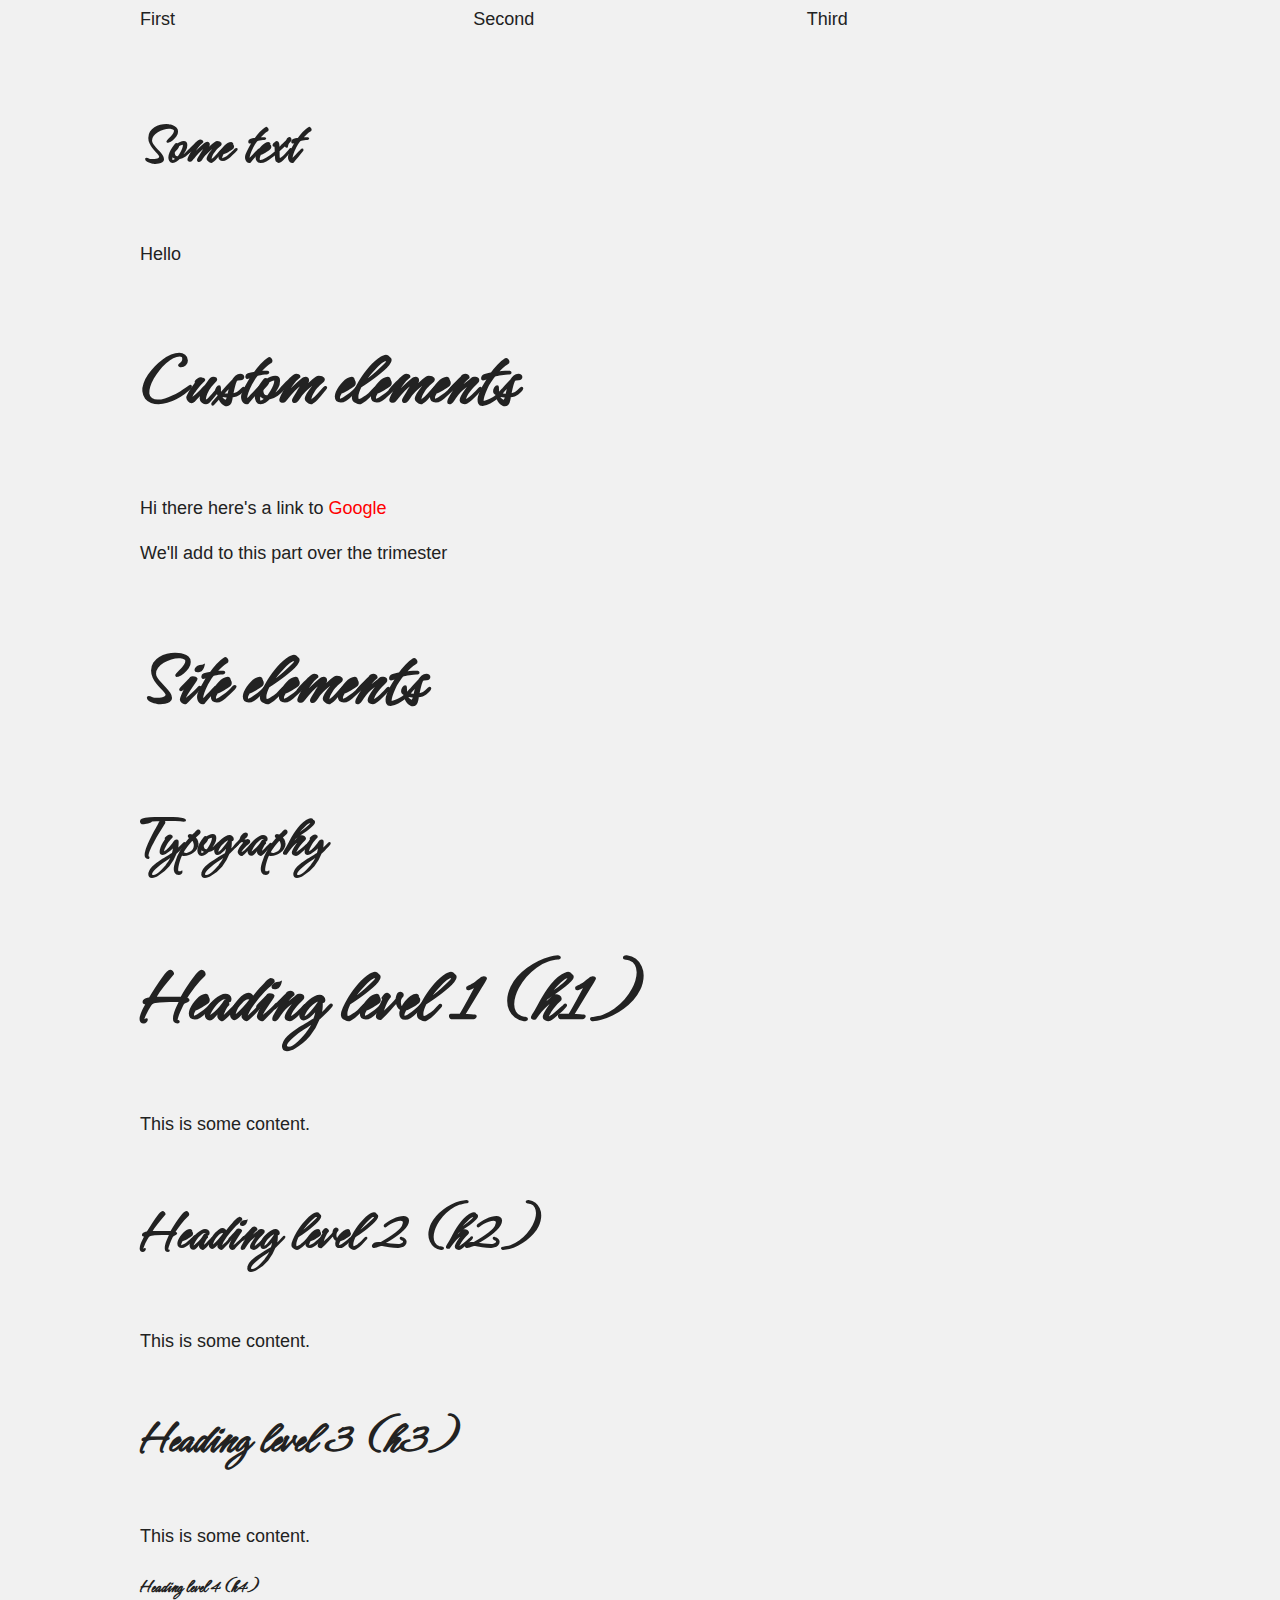
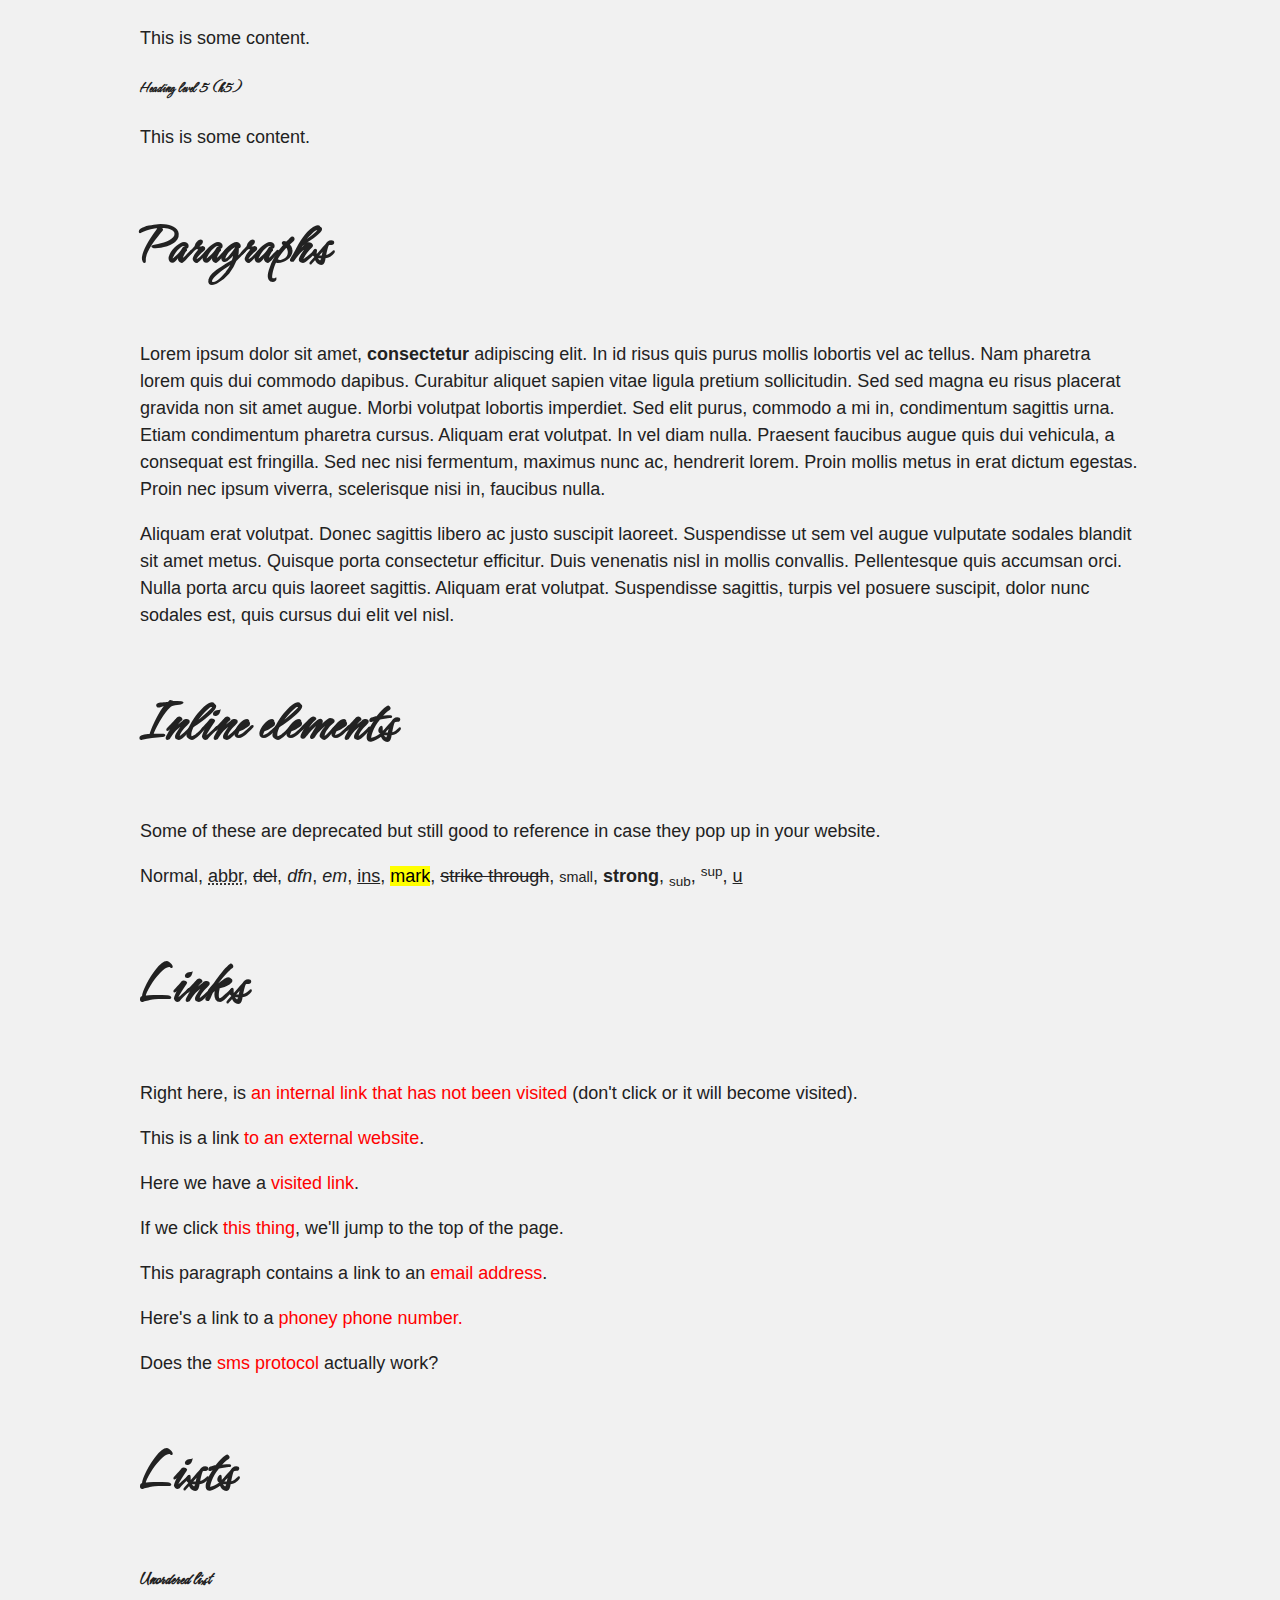
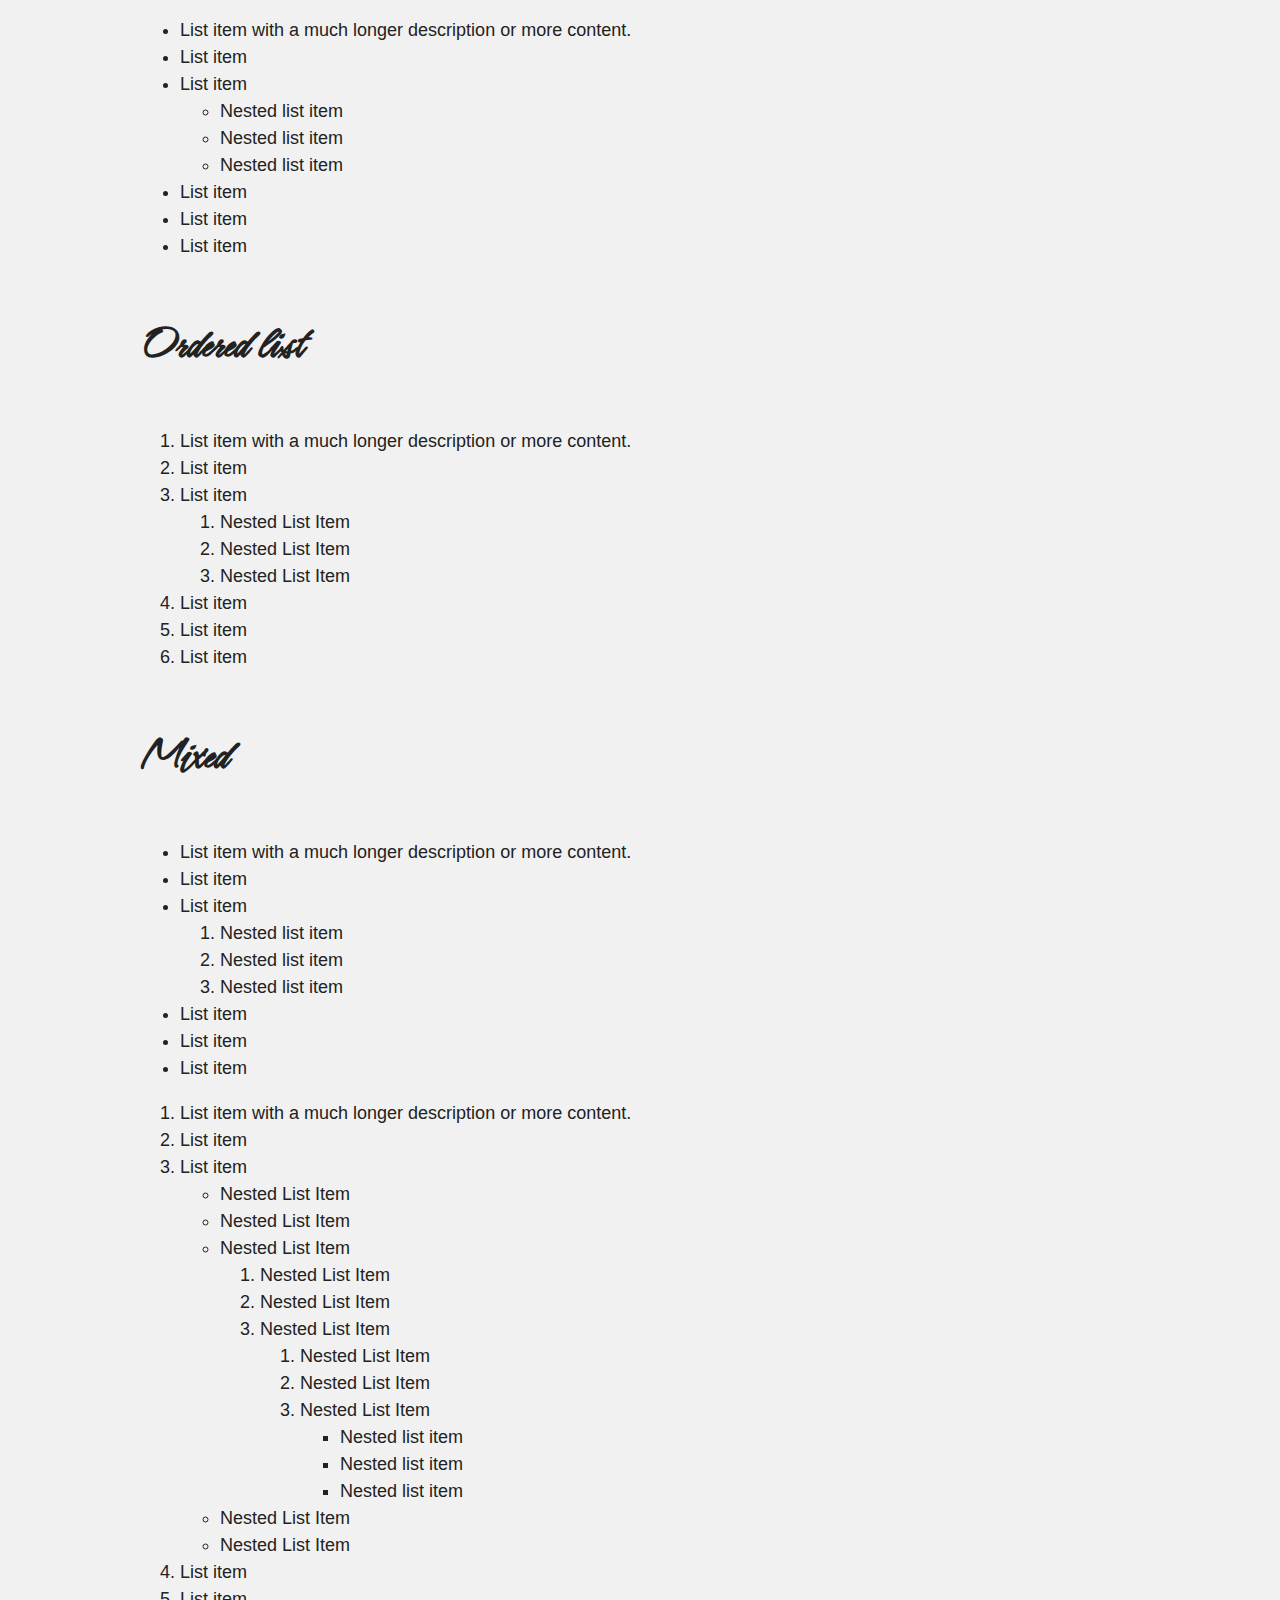
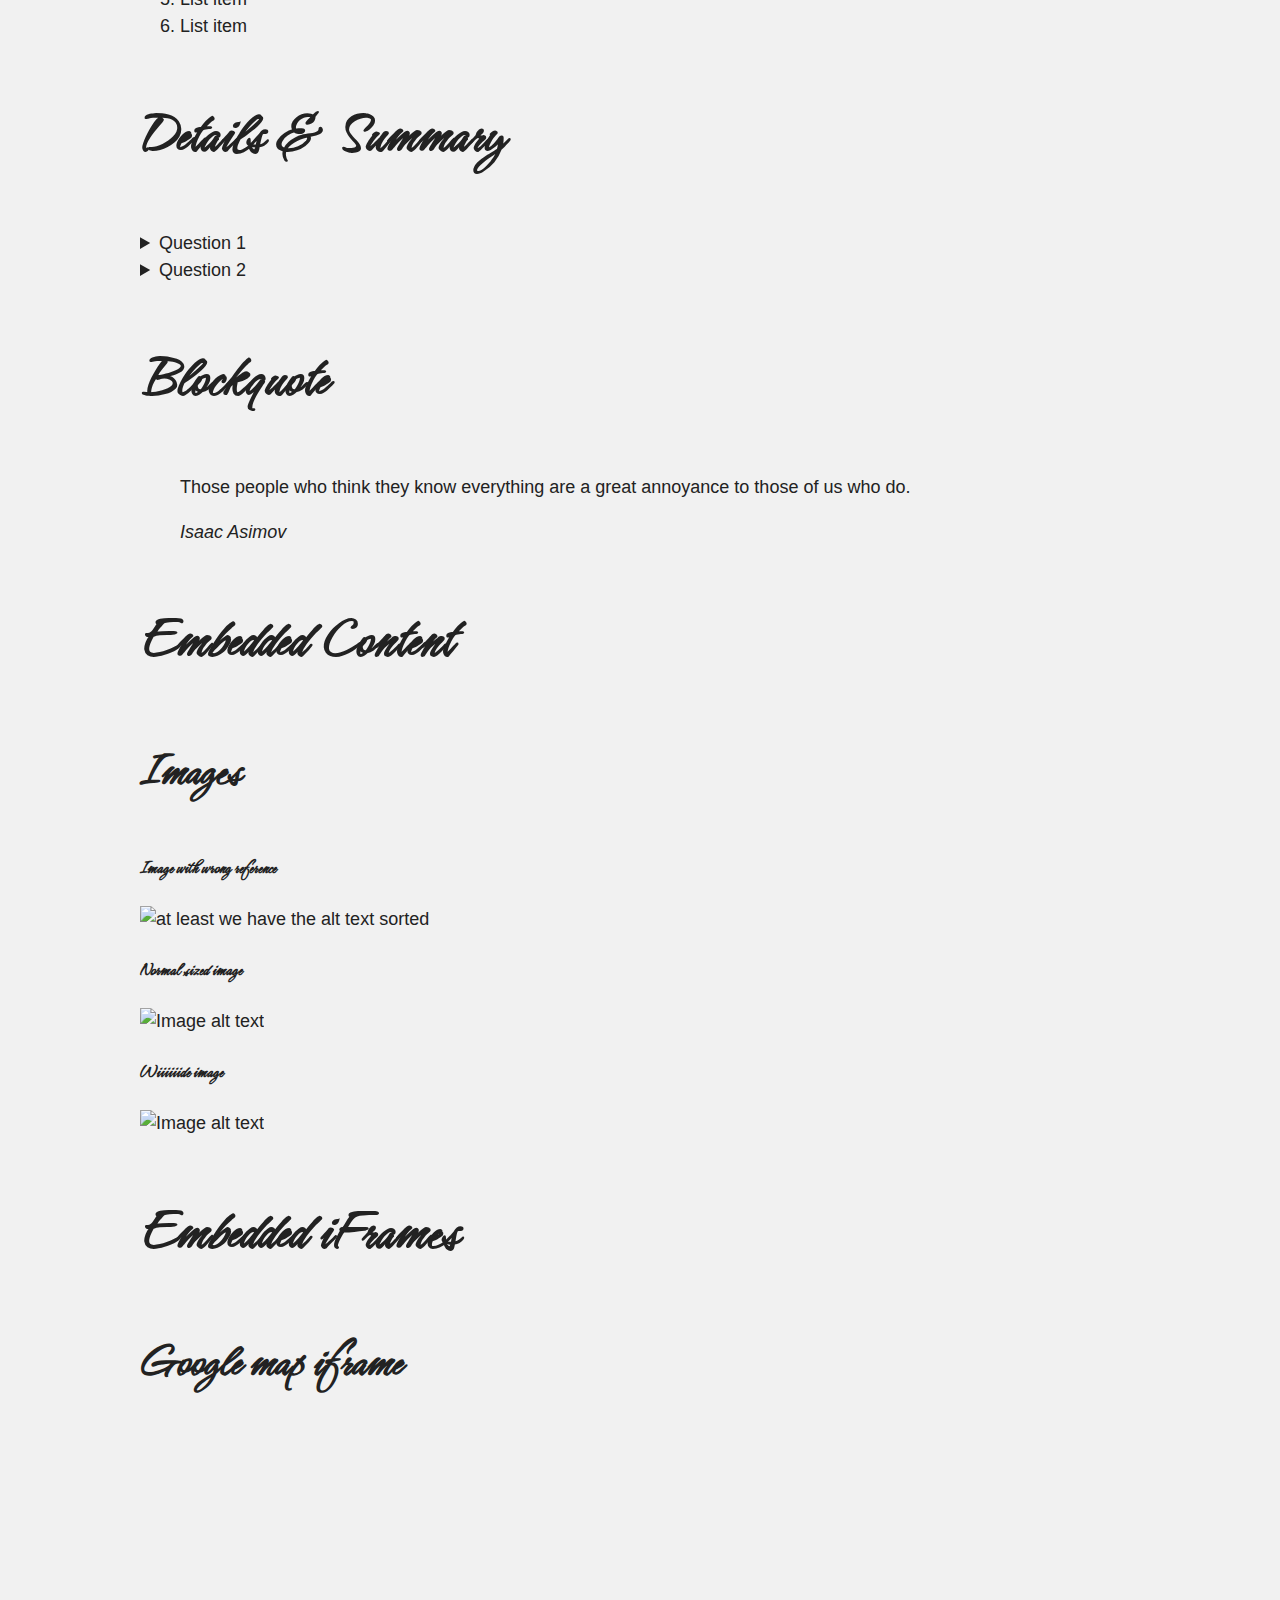
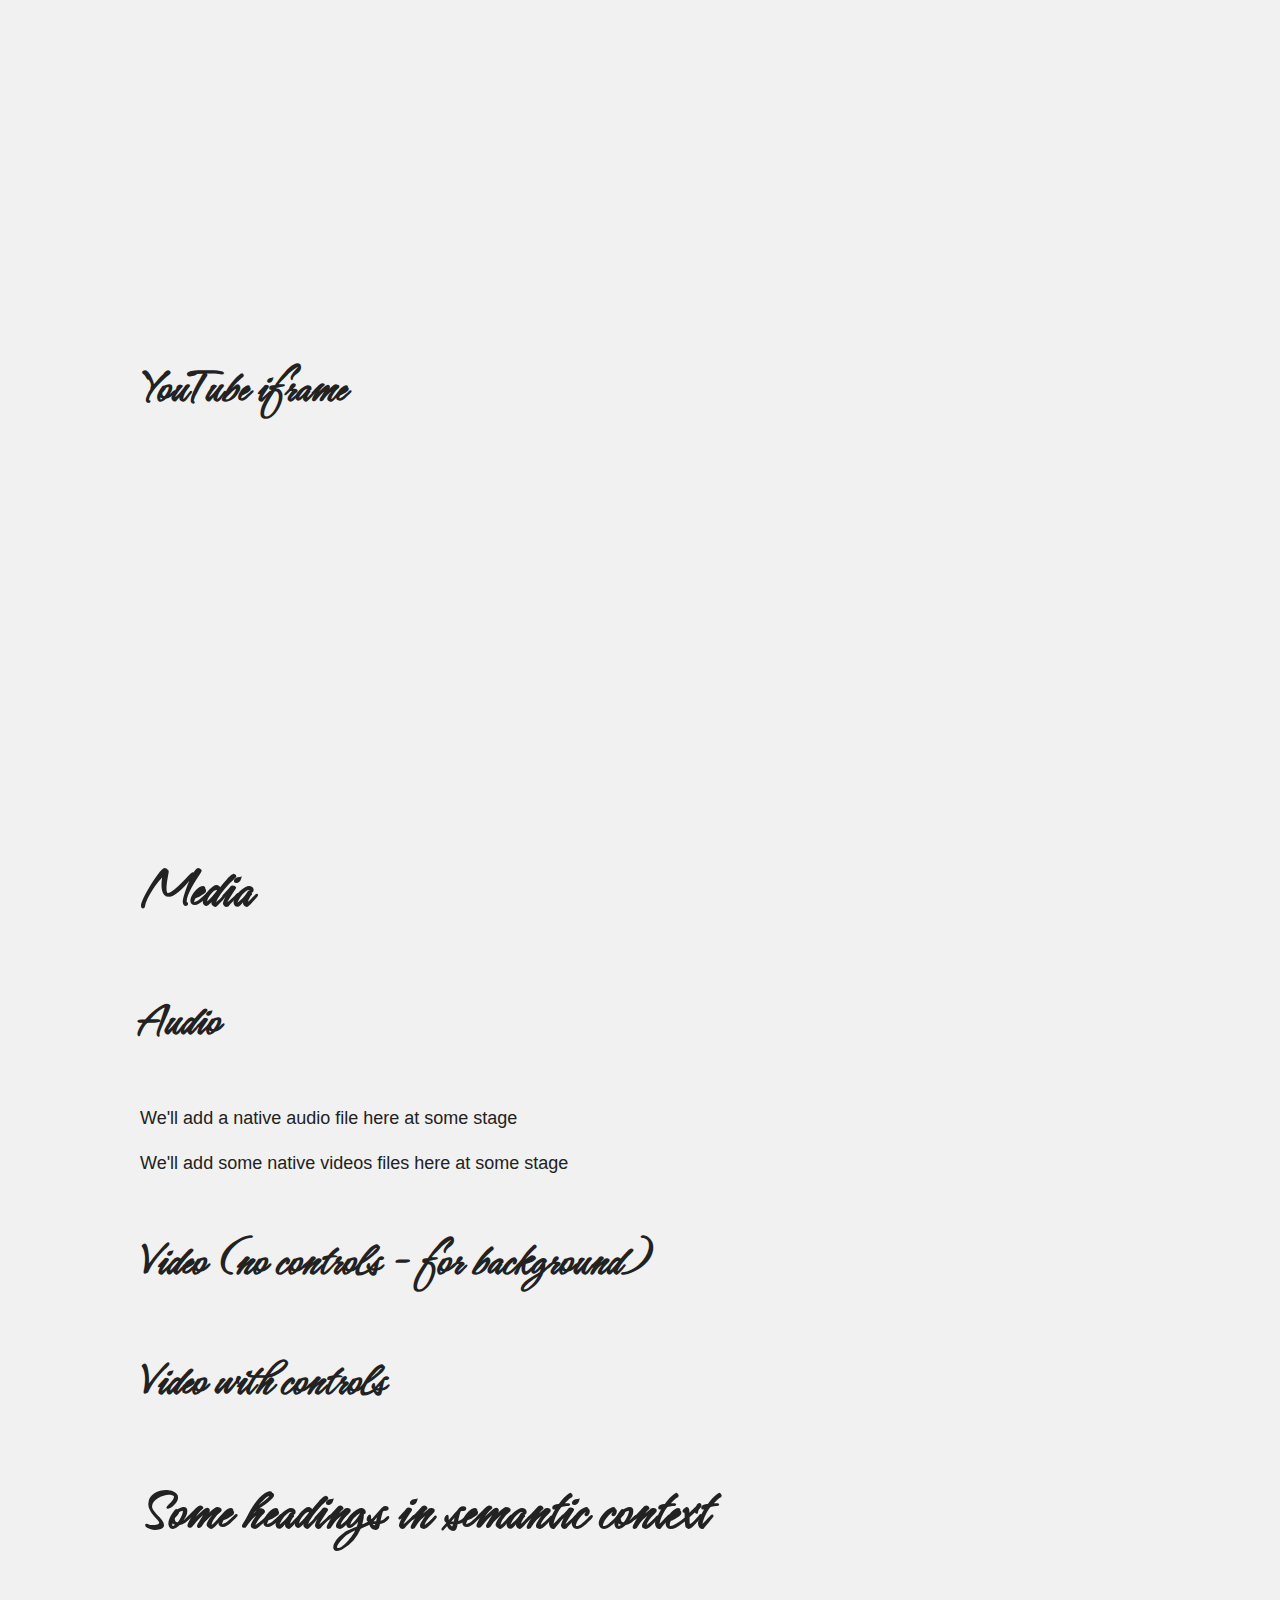
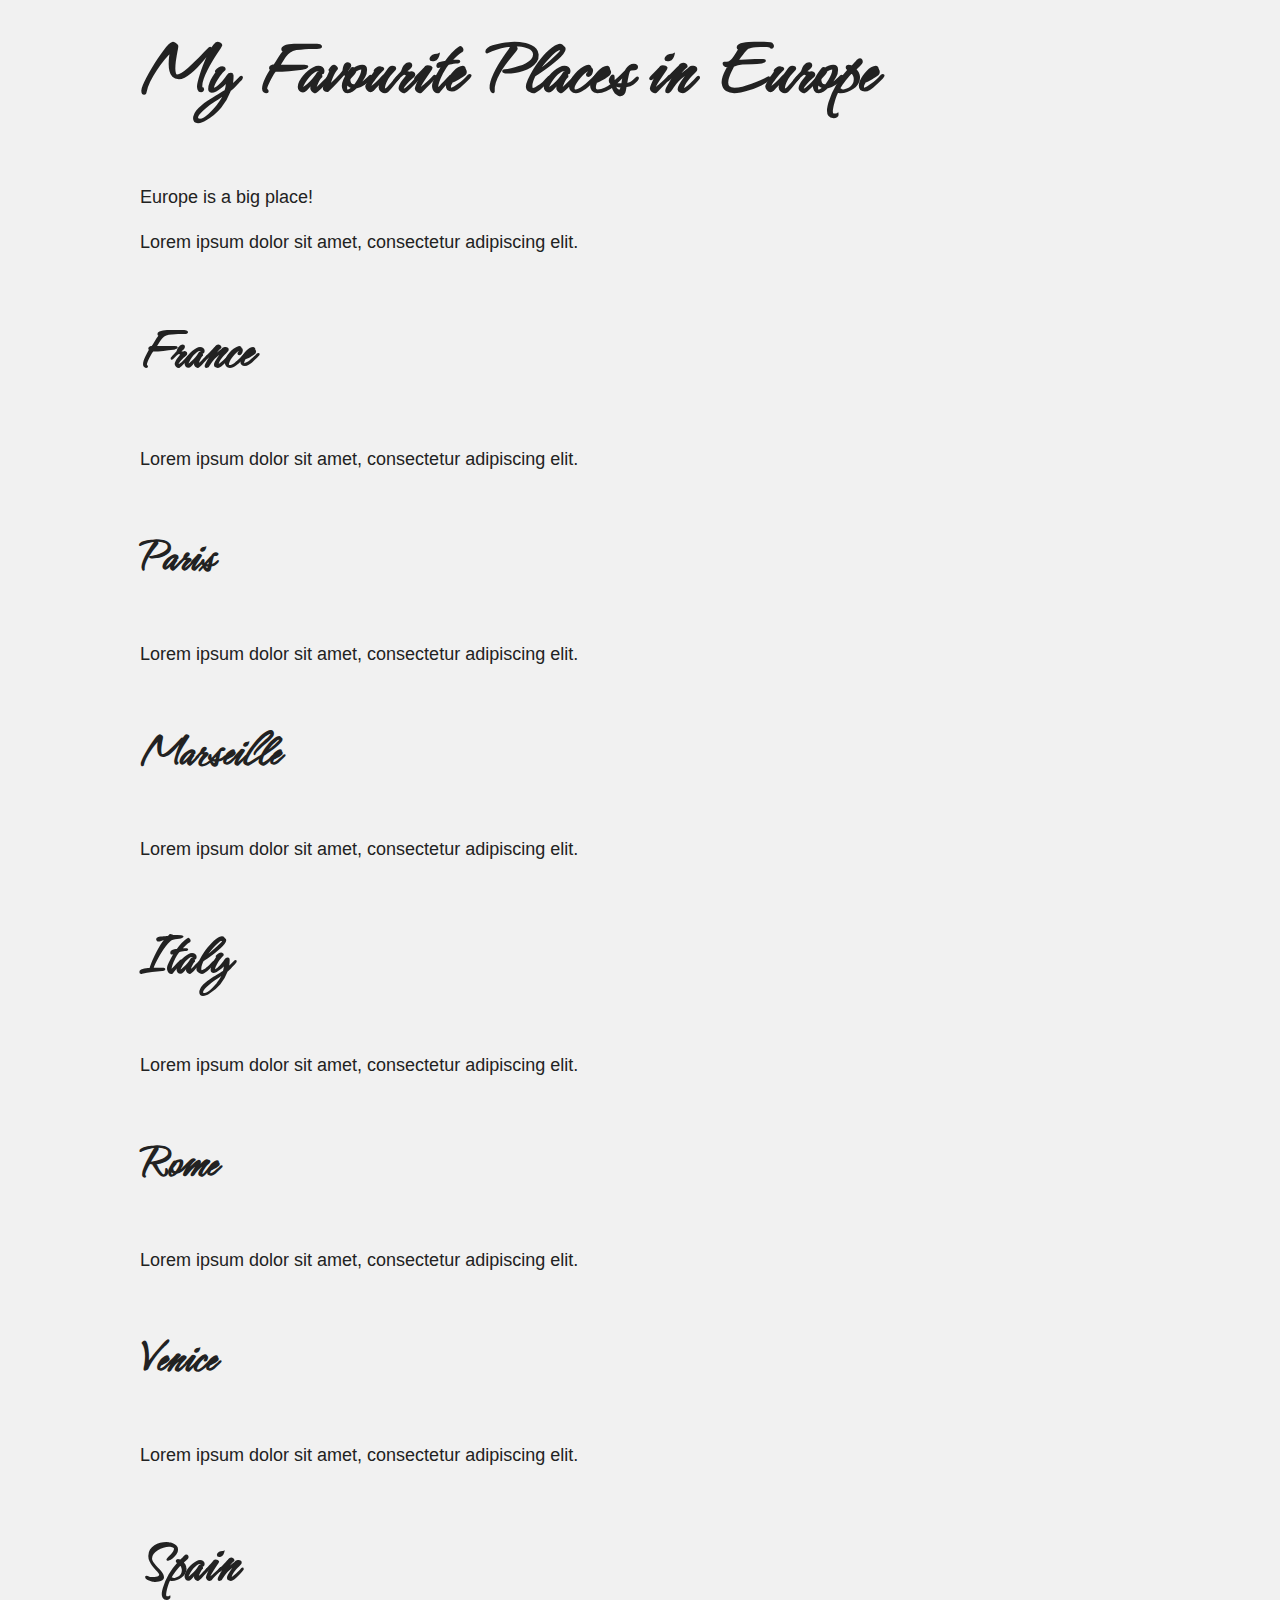
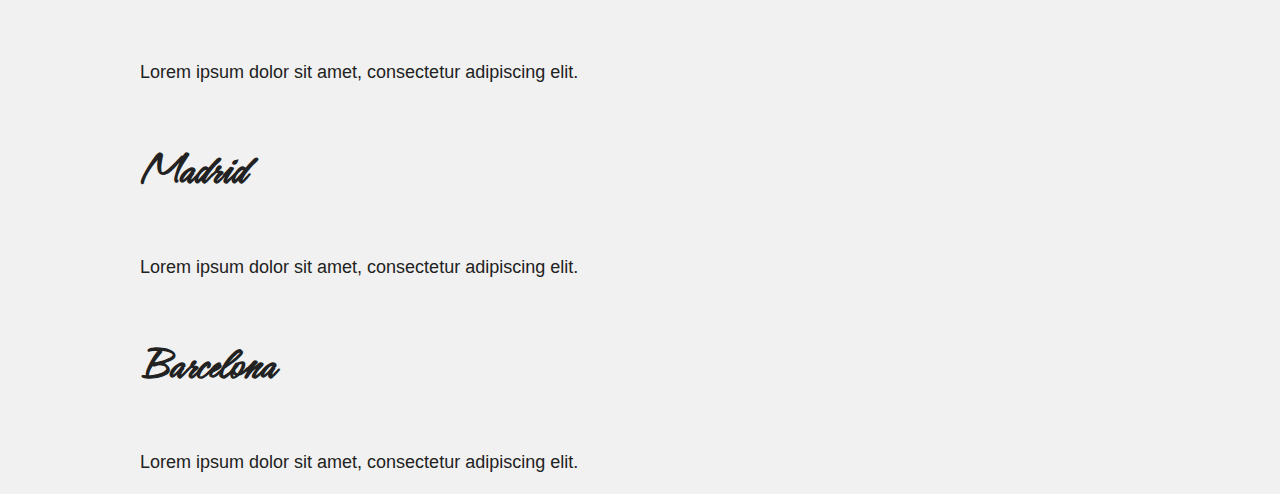
==== commit e3904995: "more stuff" ====
--- a/index.html
+++ b/index.html
@@ -29,6 +29,18 @@
     <main>
 
 
+        <section class="hero">
+            <img src="resources/images/venice.jpg" alt="Venice canal">
+
+            <div class="layout-wide">
+                <h1>All about this website</h1>
+            </div>
+
+        </section>
+
+
+
+
 
         
         <section class="layout-wide">
@@ -50,6 +62,34 @@
             </section>
 
             <!-- this is the end of the main whatsit-->
+
+
+            <section class="content-item content-item-thirds">
+
+                <div class="content-inner">
+                    <p>First</p>
+                </div>
+
+                <div class="content-inner">
+                    <p>Second</p>
+                </div>
+
+                <div class="content-inner">
+                    <p>Third</p>
+                </div>
+
+            </section>
+            
+
+            <section>
+
+                <h2>Some text</h2>
+
+                <p>Hello</p>
+            </section>
+
+
+            
 
 
 
--- a/resources/css/style.css
+++ b/resources/css/style.css
@@ -16,11 +16,21 @@
     font-family: Arial, Helvetica, sans-serif;
     color: #222;
     line-height: 1.5;
-    font-size: 20px;
+    font-size: 18px;
 }
 
 img {
     max-width: 100%;
+}
+
+a {
+    color: red;
+    text-decoration: none;
+}
+
+a:hover {
+    text-decoration: underline;
+    background-color: yellow;
 }
 
 
@@ -95,13 +105,36 @@
     padding: 5%;
 }
 
+
 @media screen and (min-width: 800px) {
 
     .content-item {
         grid-template-columns: 1fr 1fr;
     }
 
+    .content-item-thirds {
+        grid-template-columns: 1fr 1fr 1fr;
+    }
+
     .text-module {
         padding: 3%;
     }
-}+}
+
+
+/* hero section */
+
+.hero {
+    position: relative;
+}
+
+.hero img {
+    width: 100%;
+}
+
+.hero .layout-wide {
+    position: absolute;
+    width: 100%;
+    text-align: center;
+    top: 0;
+}
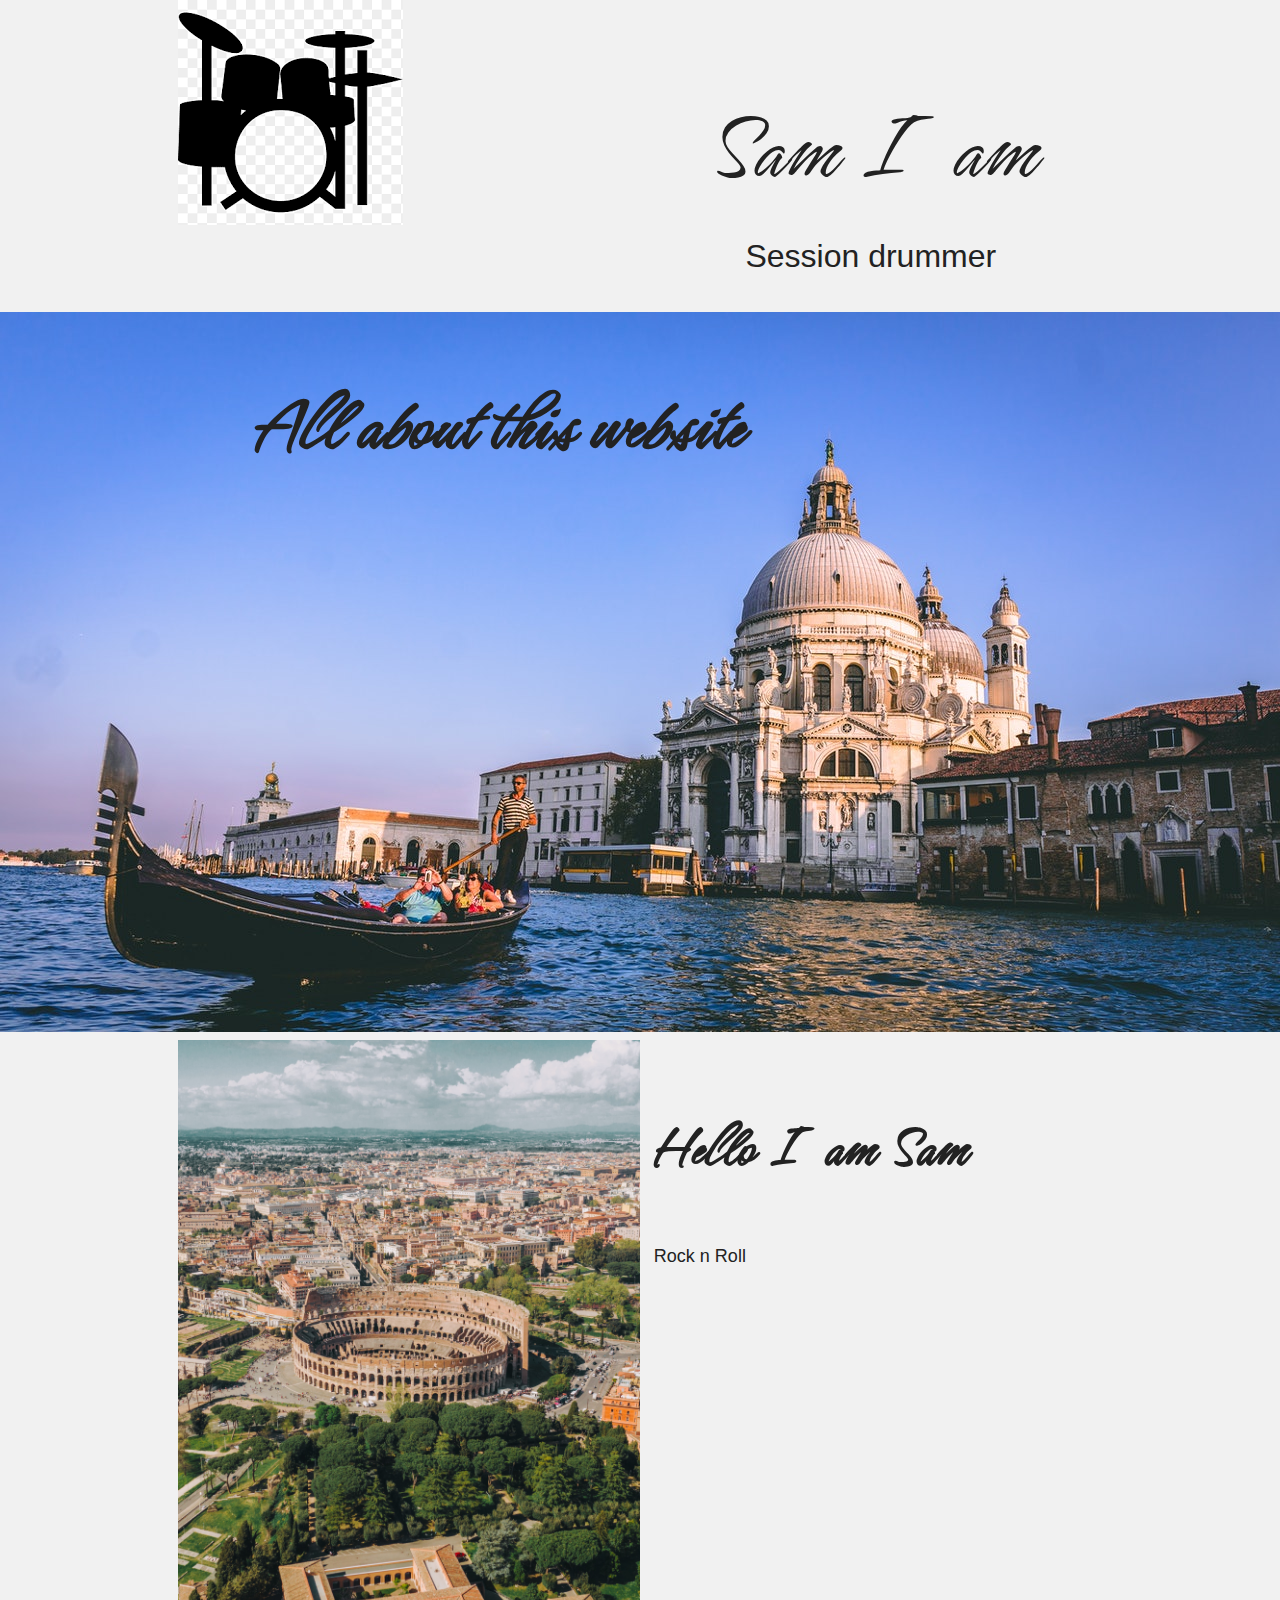
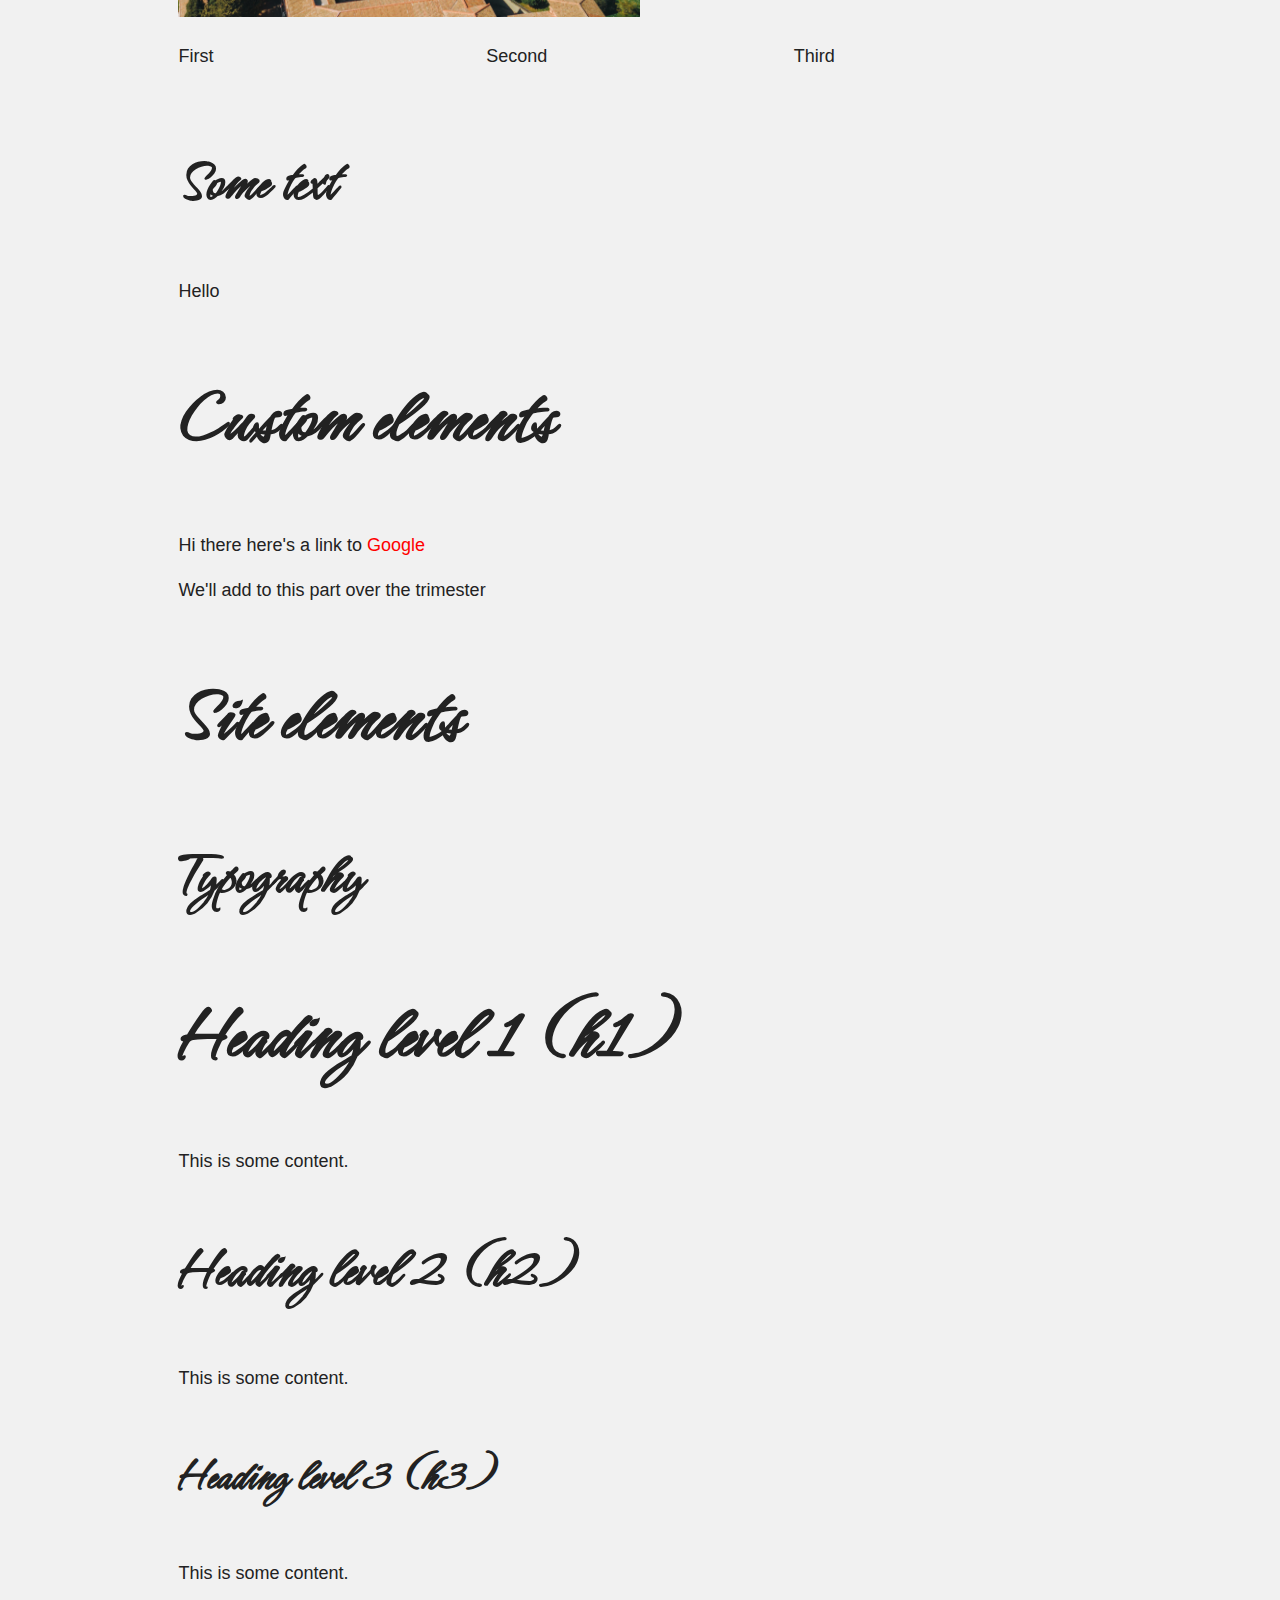
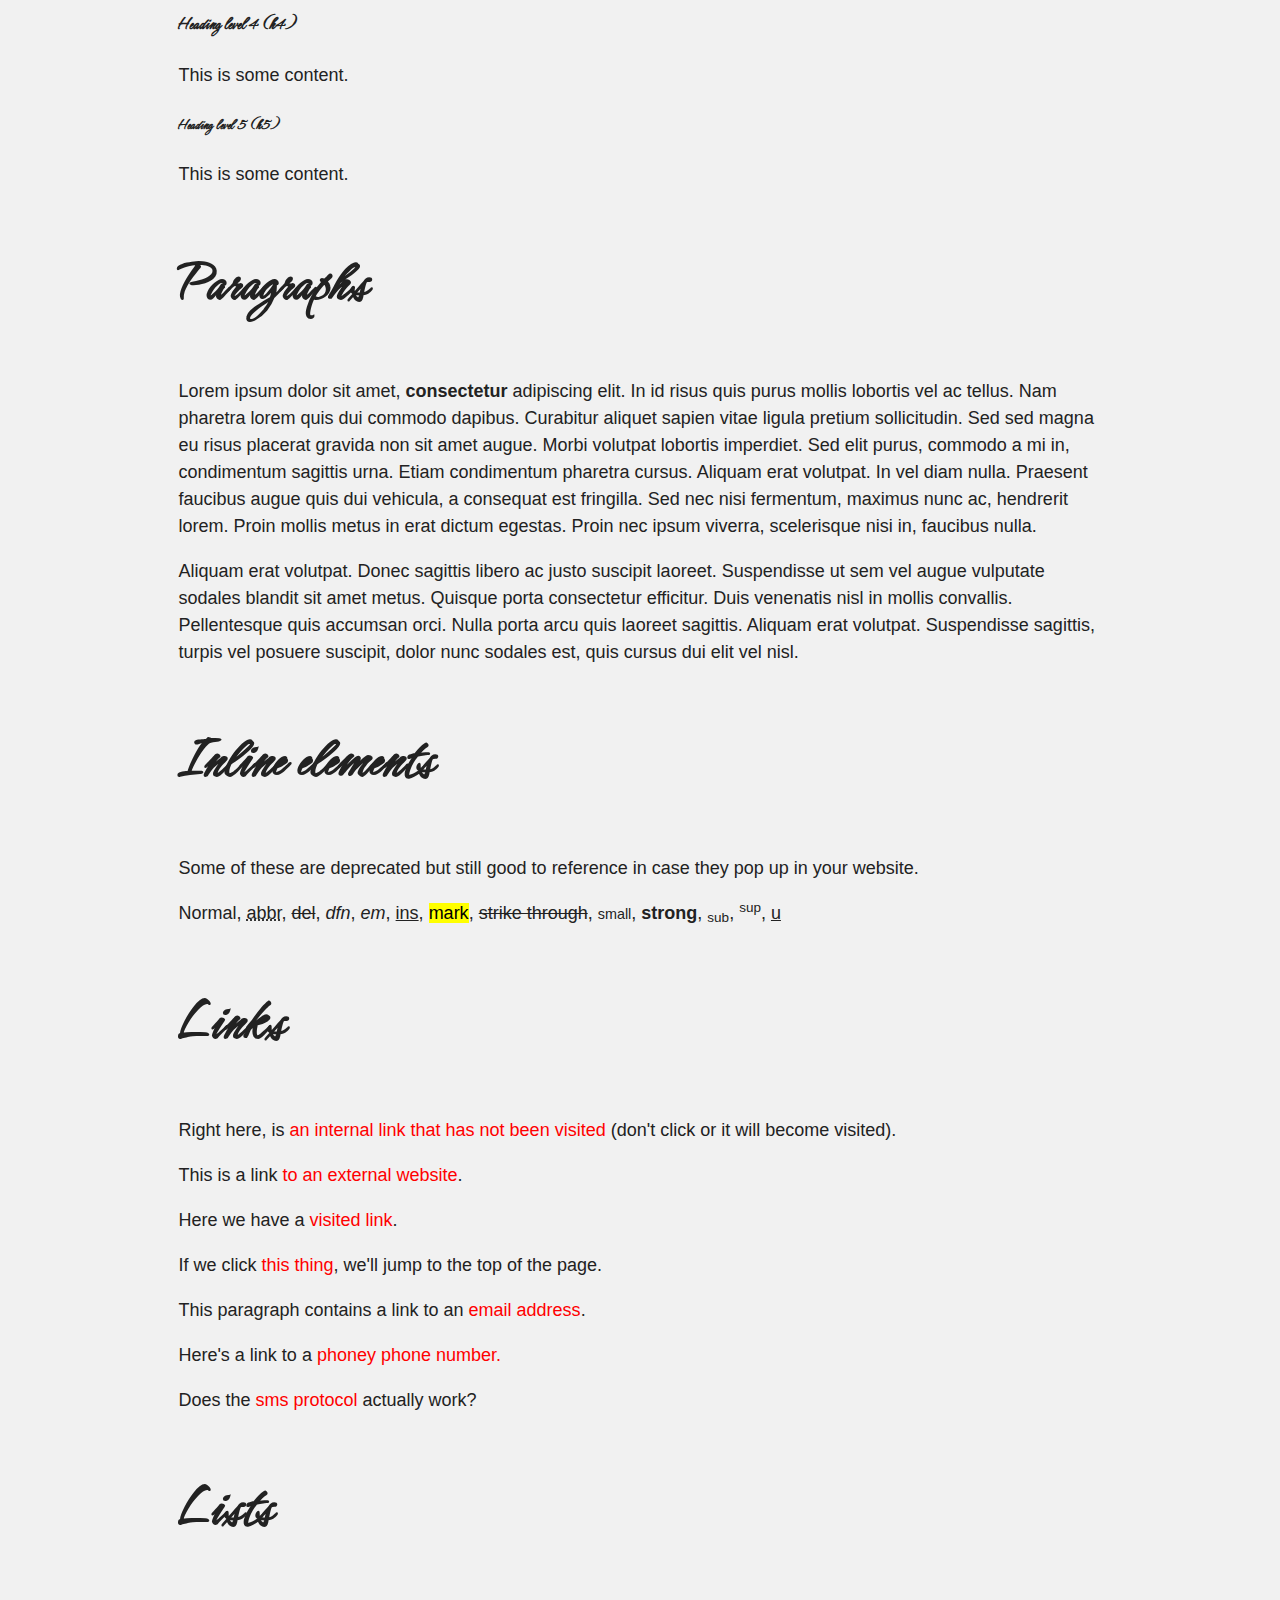
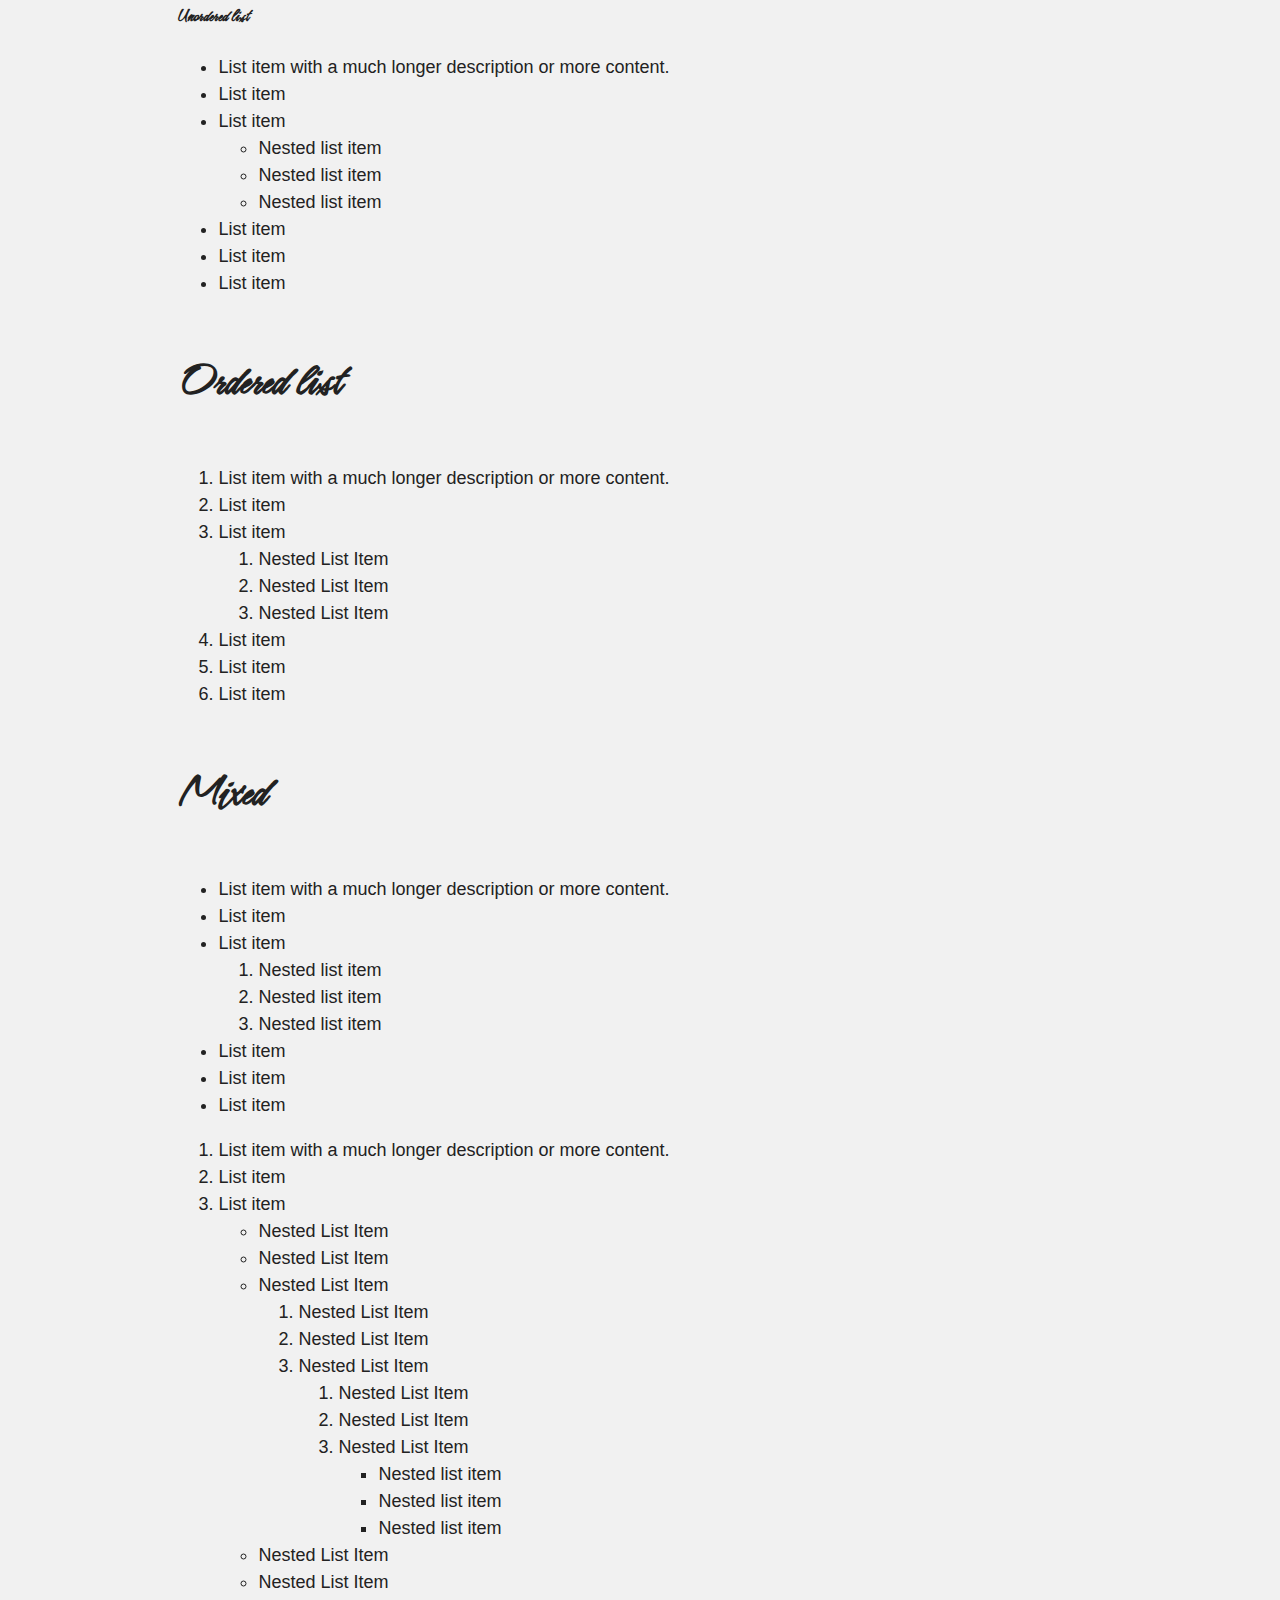
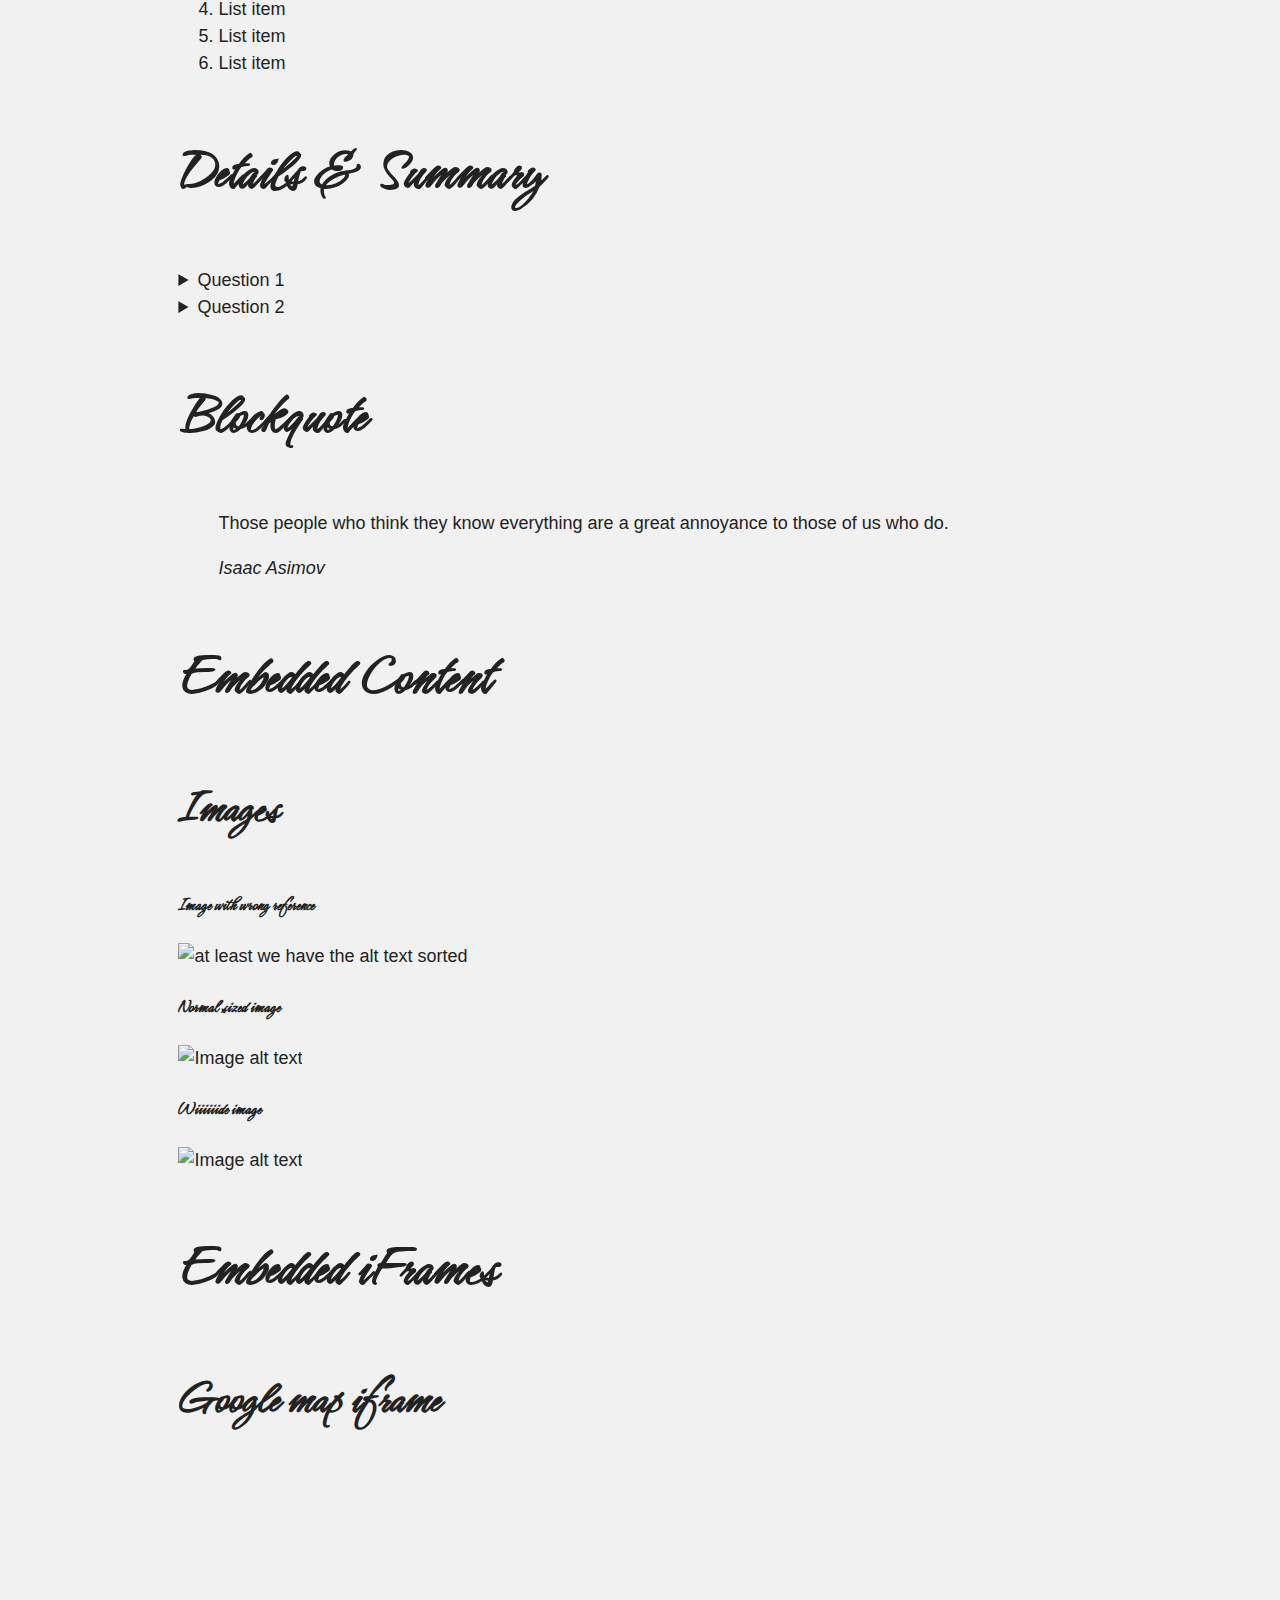
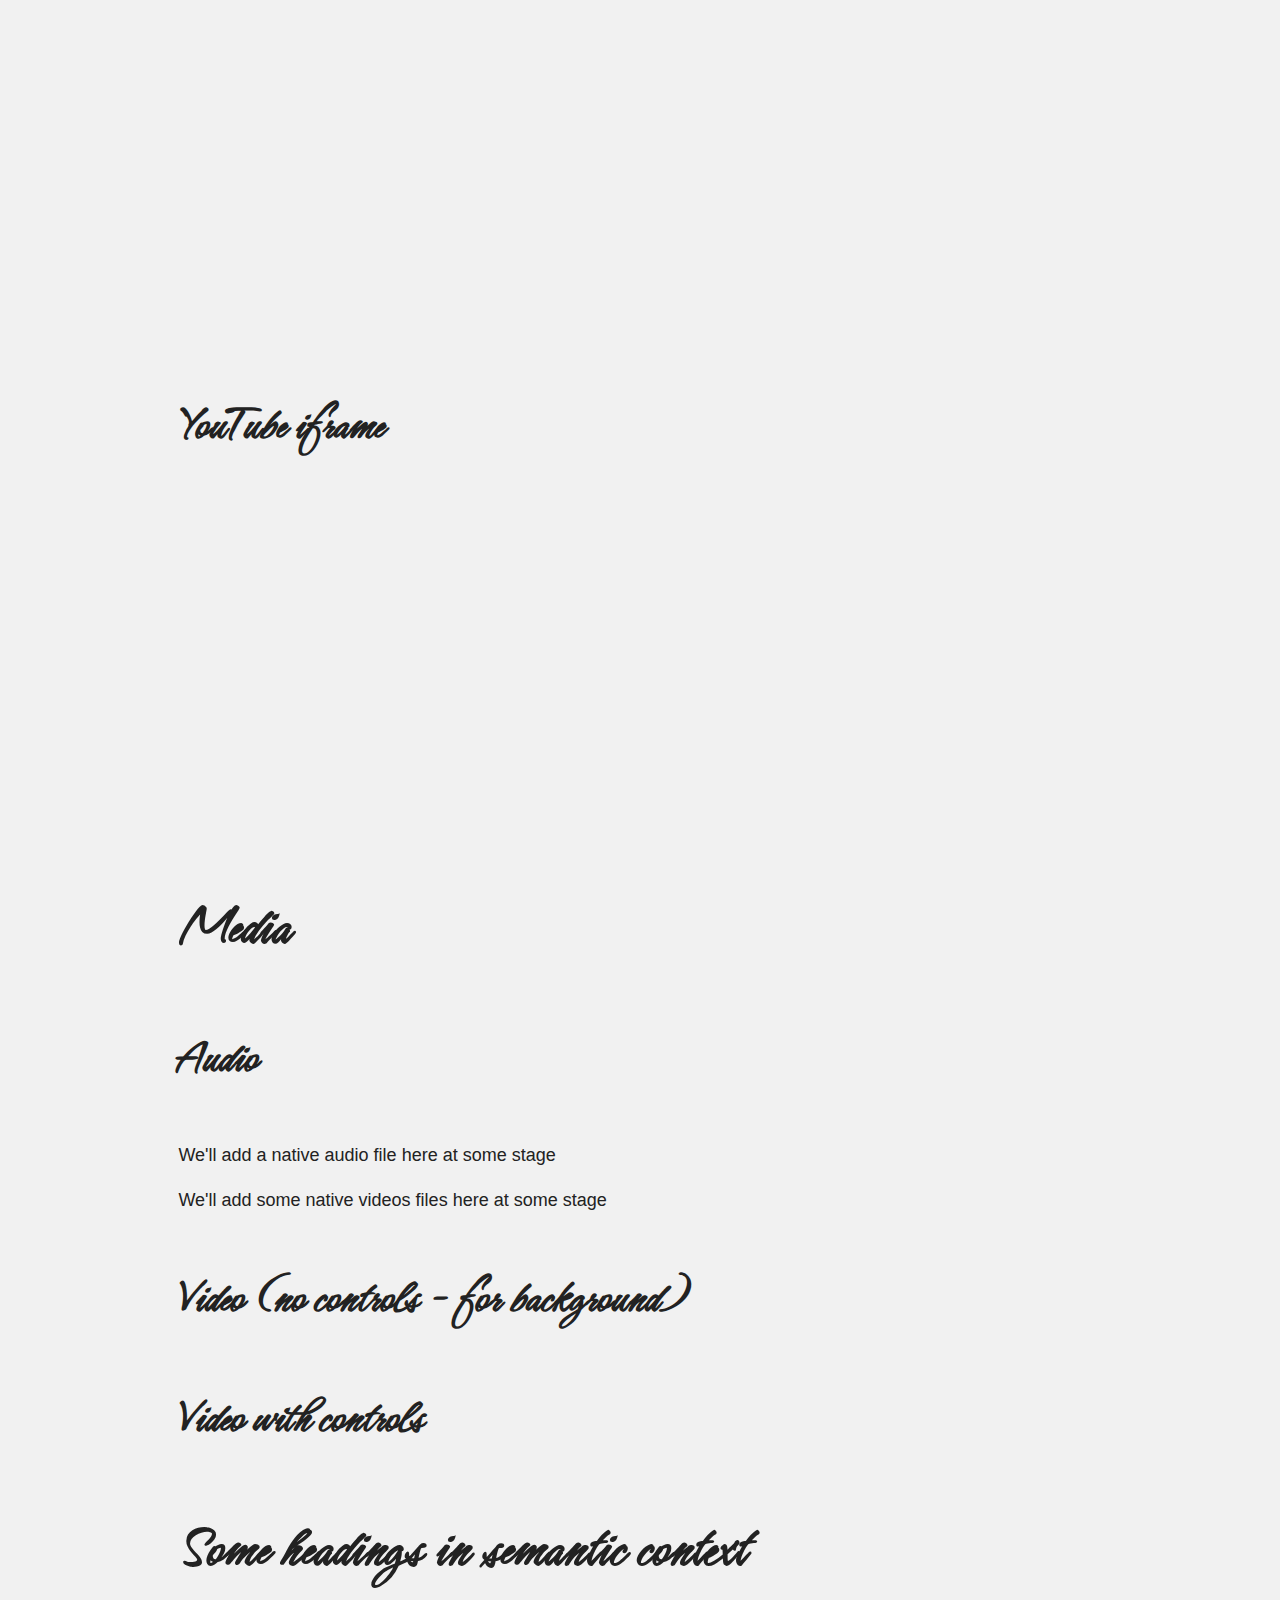
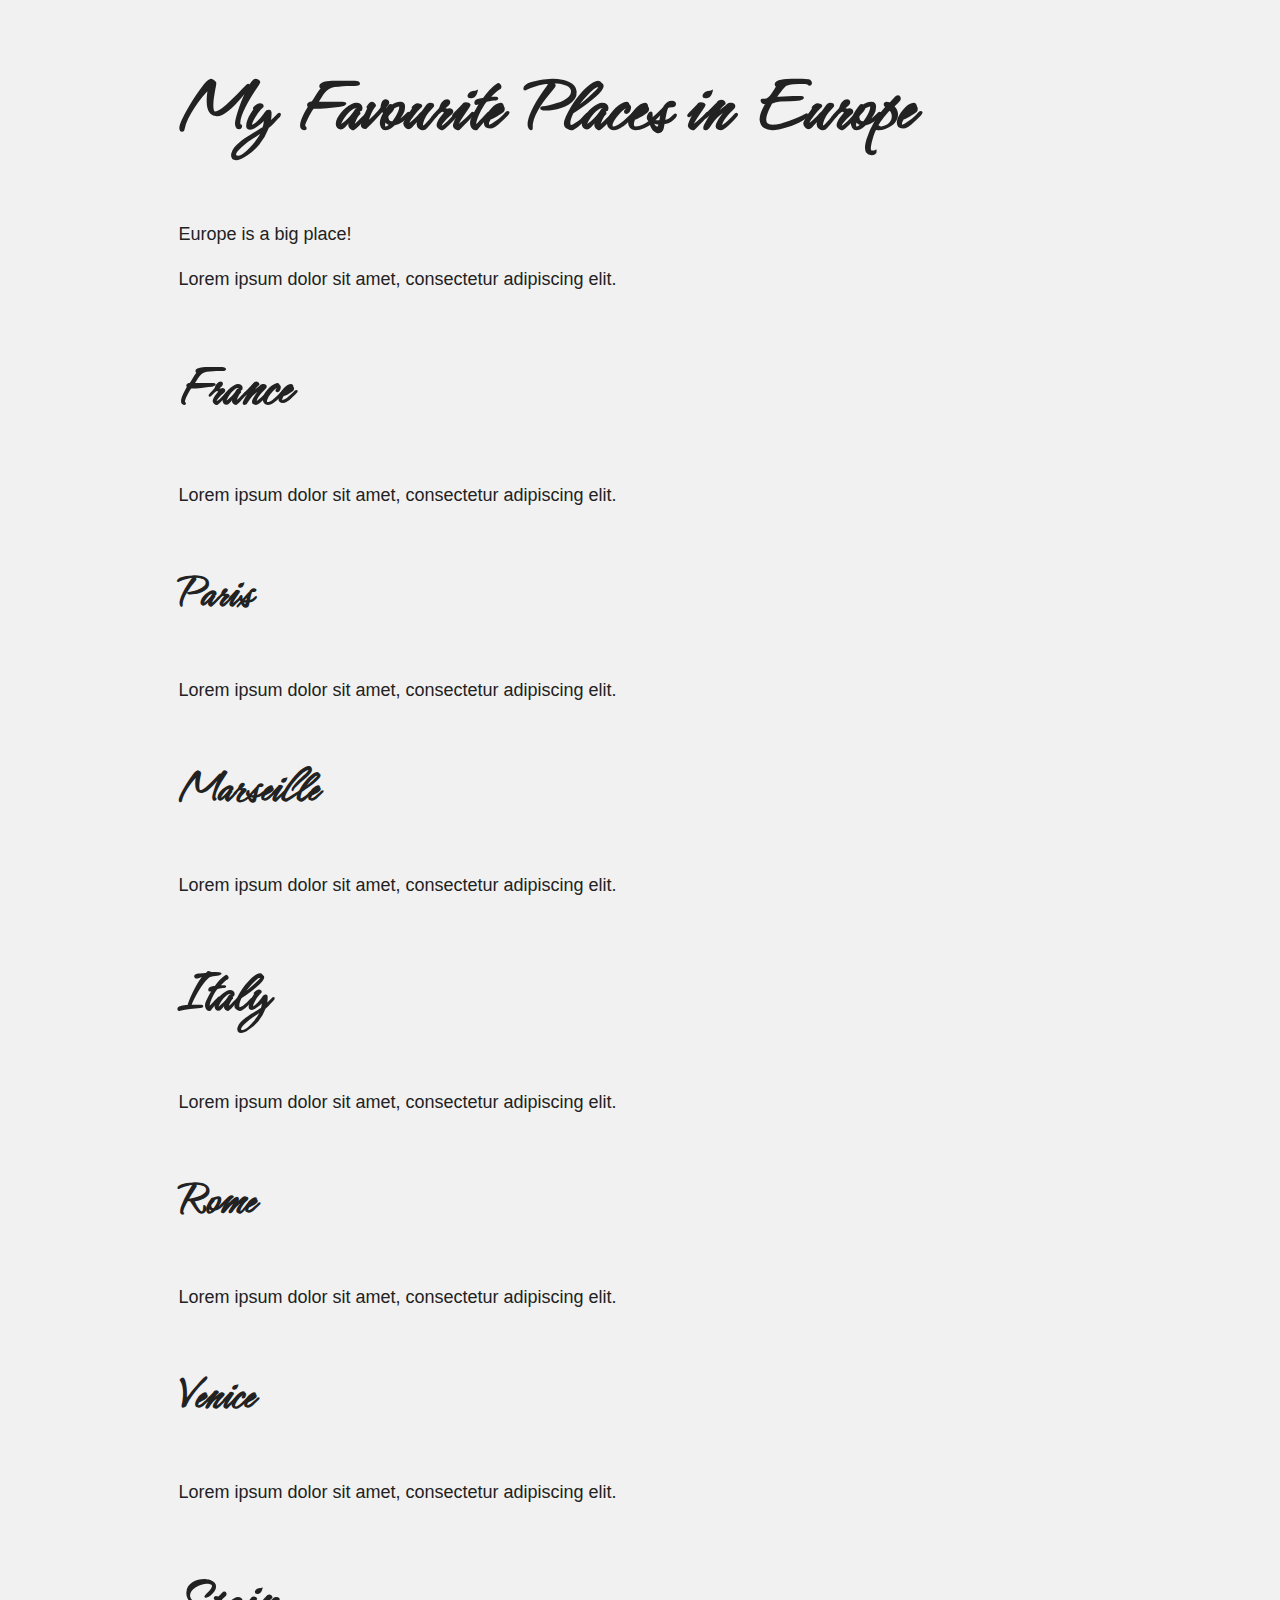
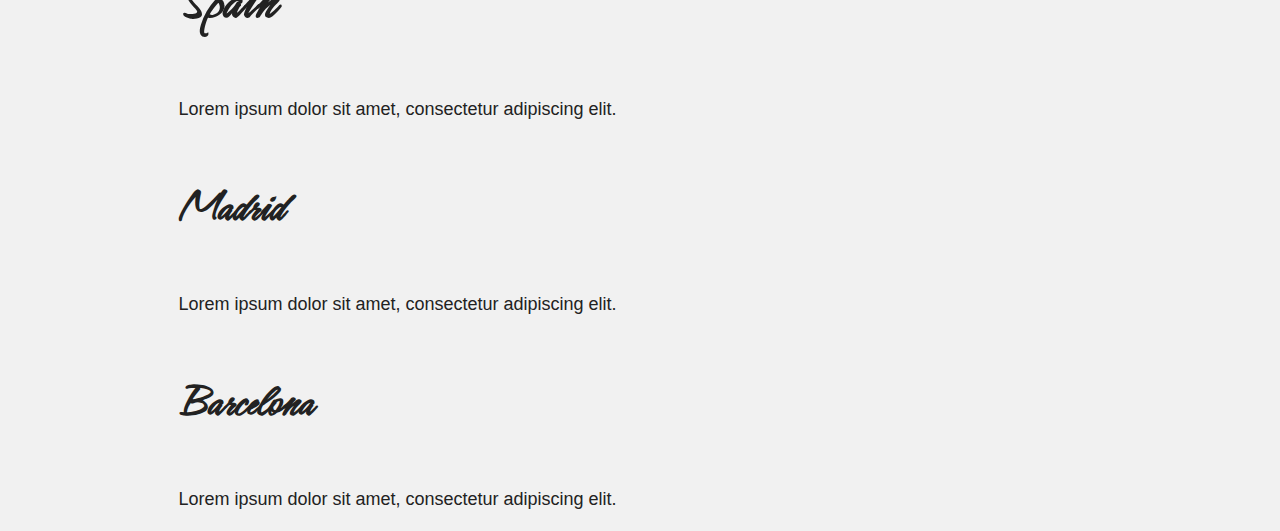
==== commit 6b3df4b7: "staerted on header" ====
--- a/index.html
+++ b/index.html
@@ -7,12 +7,6 @@
     <meta name="viewport" content="width=device-width, initial-scale=1.0">
     <title>Sam's Style Guide</title>
 
-
-
-
-
-
-
     <link rel="stylesheet" href="resources/css/style.css">
 </head>
 
@@ -21,7 +15,16 @@
     <header>
 
         <section class="layout-wide">
-            <h1>Sam's style guide</h1>
+
+            <img src="resources/images/drums.png" alt="drum kit icon">
+
+            <div class="header-text">
+
+                <p class="header-heading">Sam I am</p>
+                <p class="header-sub-heading">Session drummer</p>
+
+            </div>
+
         </section>
 
     </header>
@@ -42,7 +45,7 @@
 
 
 
-        
+
         <section class="layout-wide">
 
             <!-- this is the main whatsit-->
@@ -79,7 +82,7 @@
                 </div>
 
             </section>
-            
+
 
             <section>
 
@@ -89,7 +92,7 @@
             </section>
 
 
-            
+
 
 
 
--- a/resources/css/style.css
+++ b/resources/css/style.css
@@ -84,9 +84,35 @@
     max-width: 1000px;
     margin-left: auto;
     margin-right: auto;
+    padding-left: 3%;
+    padding-right: 3%;
 }
 
 /* -------------------- HEADER */ 
+
+header {
+    text-align: center;
+}
+
+.header-heading {
+    font-size: 100px;
+    line-height: 1;
+    margin-bottom: 0;
+    font-family: 'Hurricane', cursive;
+}
+
+.header-sub-heading {
+    font-size: 32px;
+}
+
+
+@media screen and (min-width: 800px) {
+
+    header .layout-wide {
+        display: grid;
+        grid-template-columns: 1fr 1fr;;
+    }
+}
 
 
 /* -------------------- NAVIGATION */ 
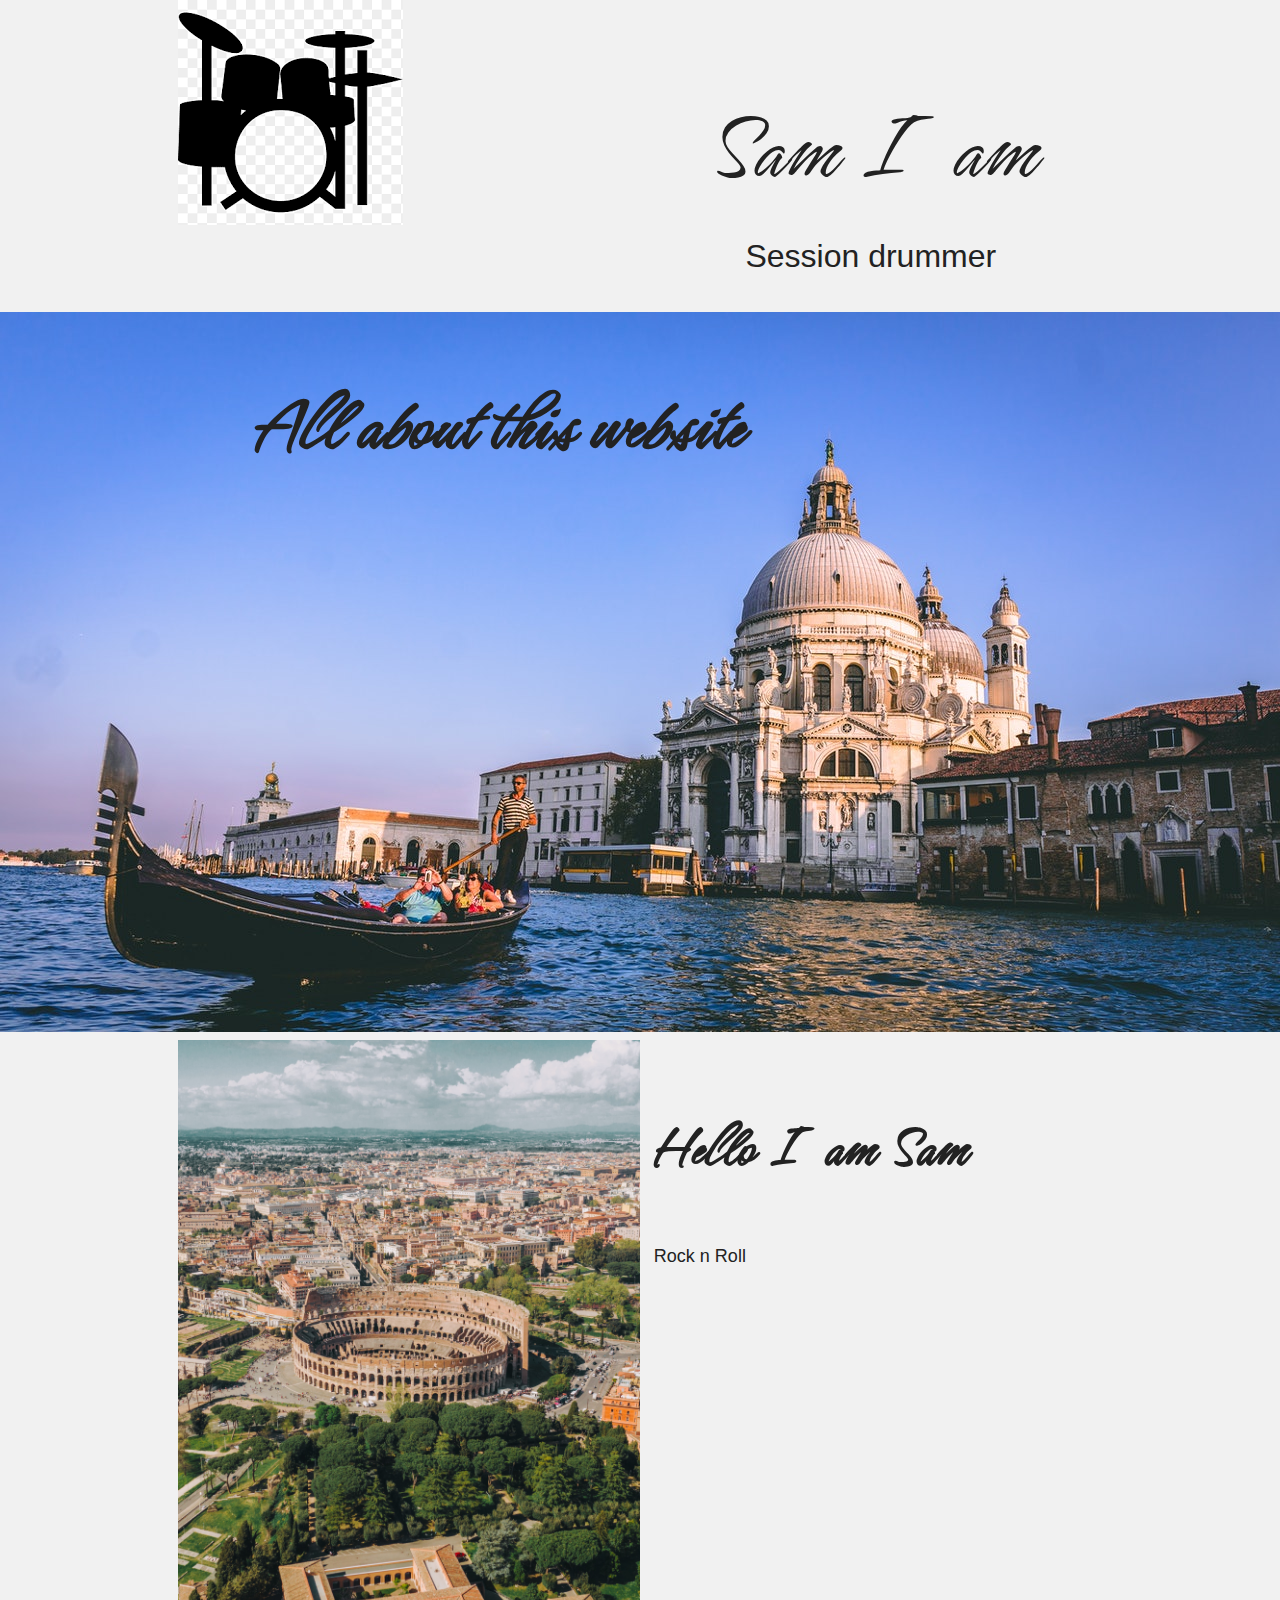
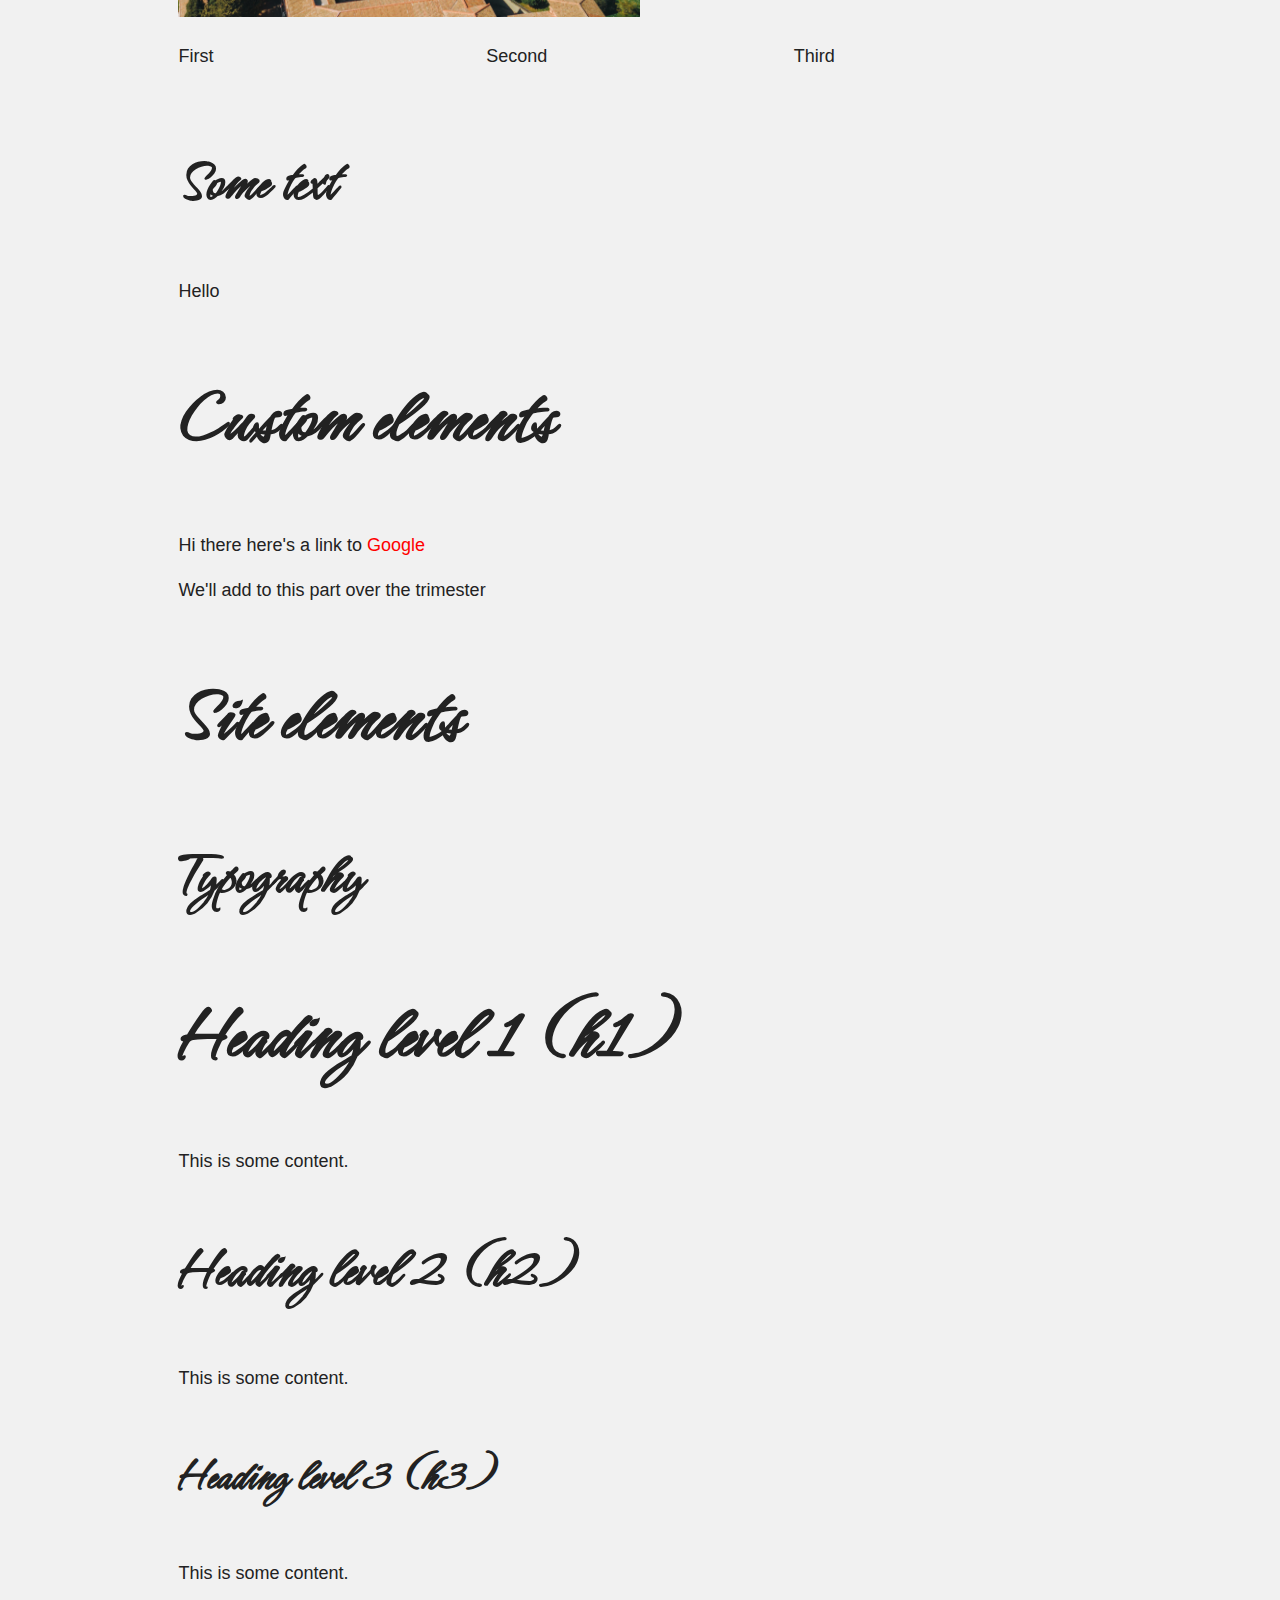
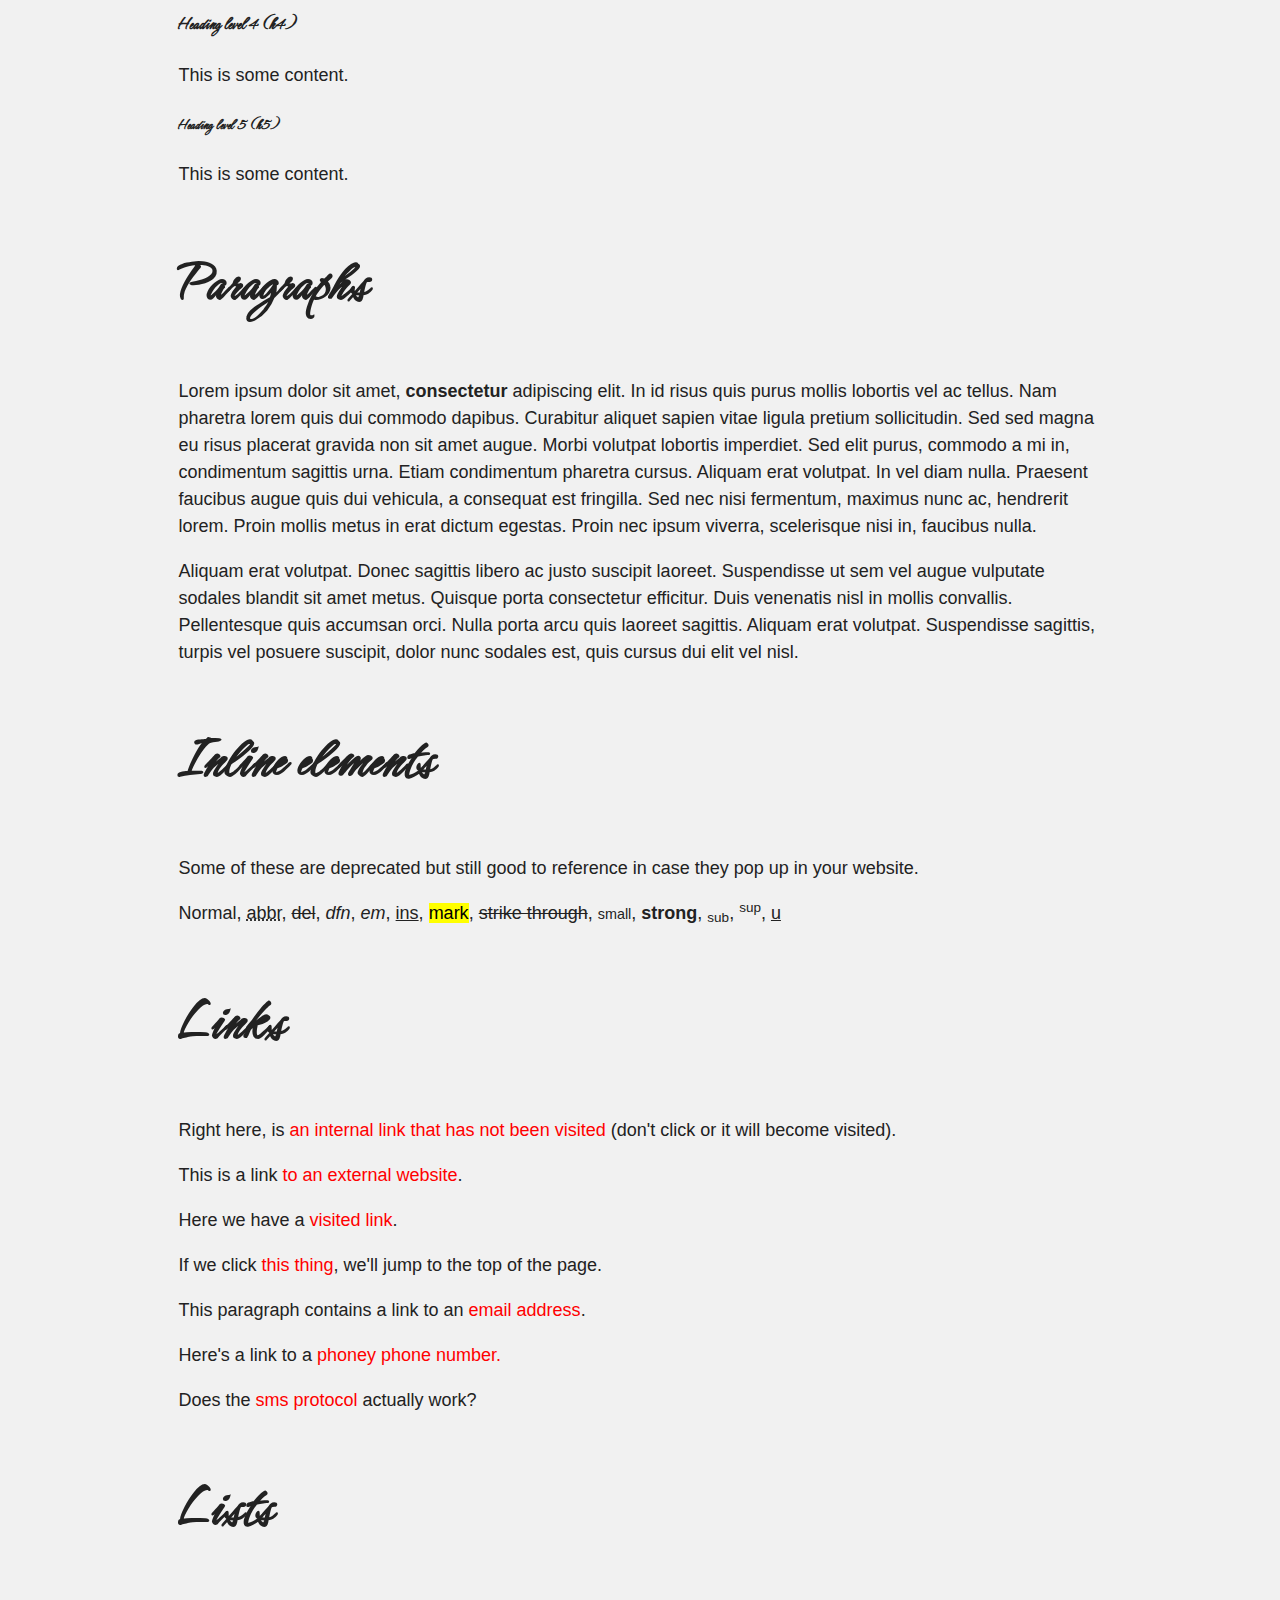
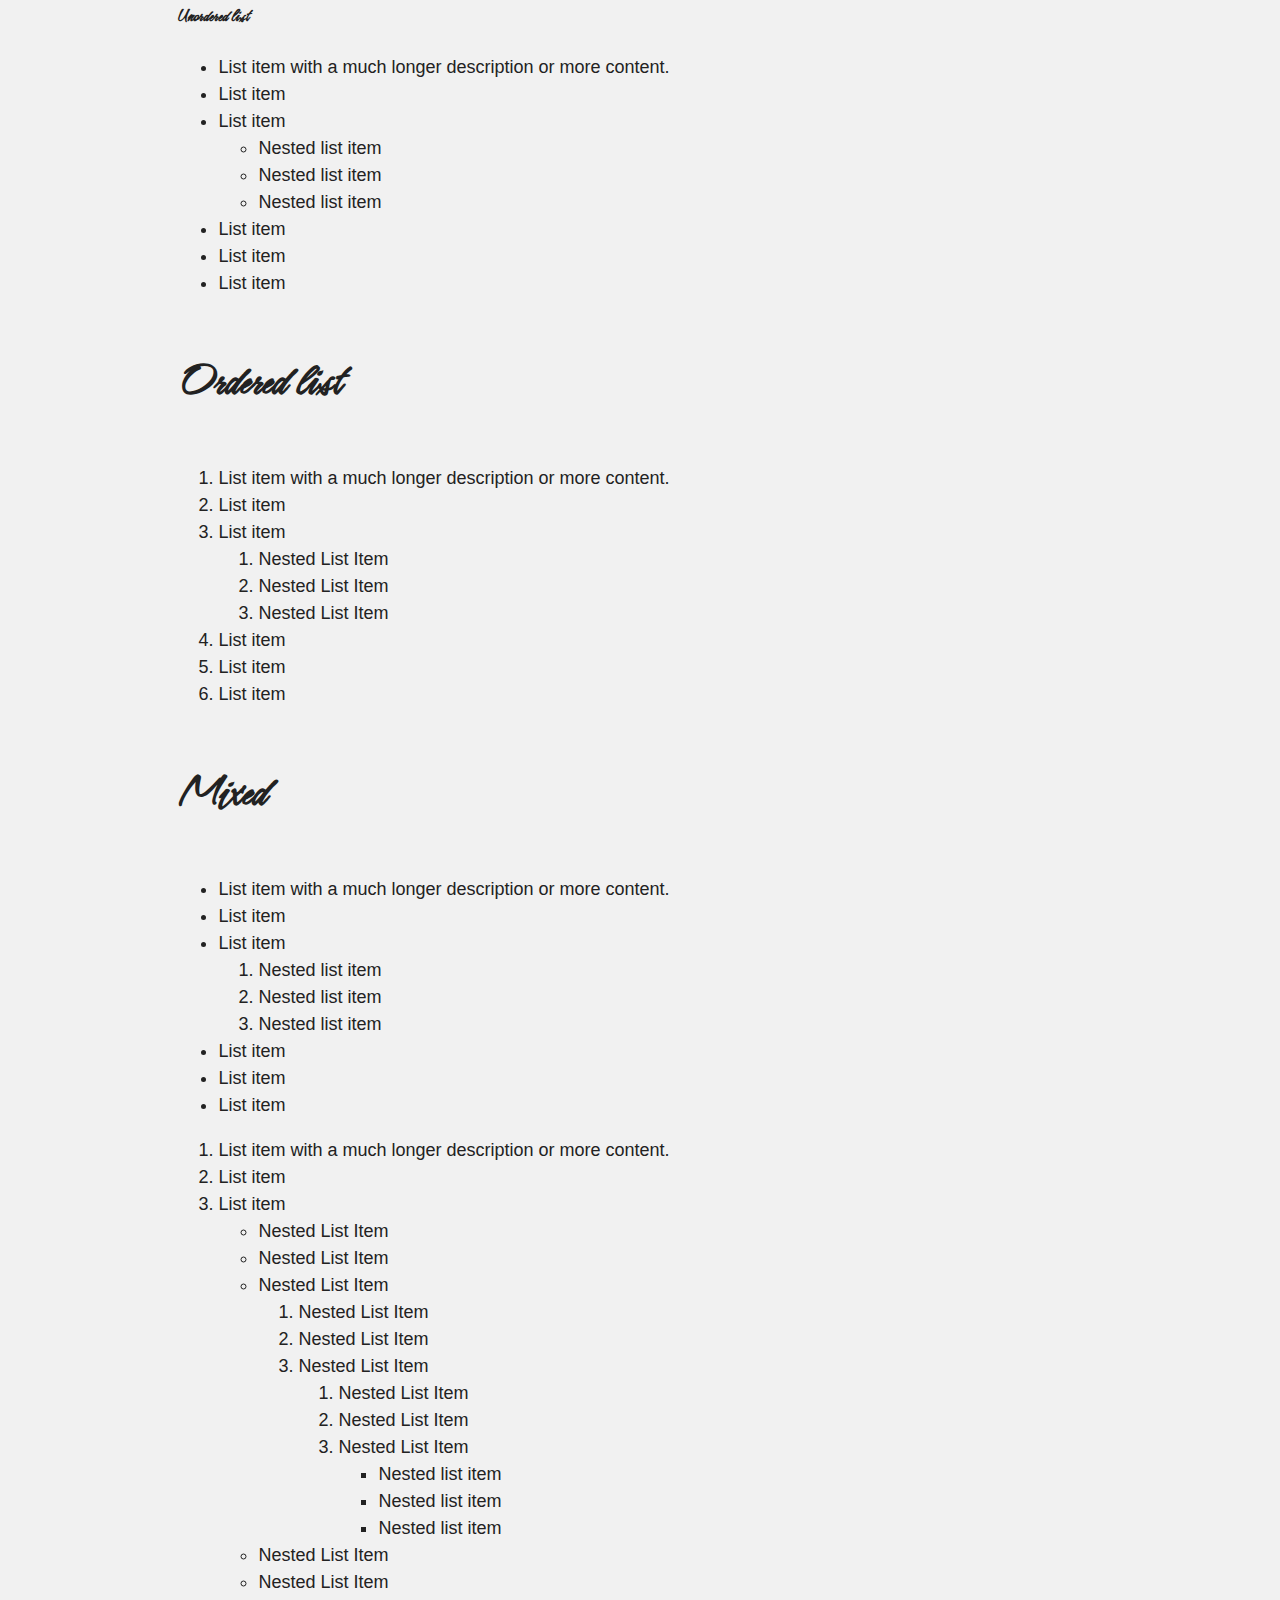
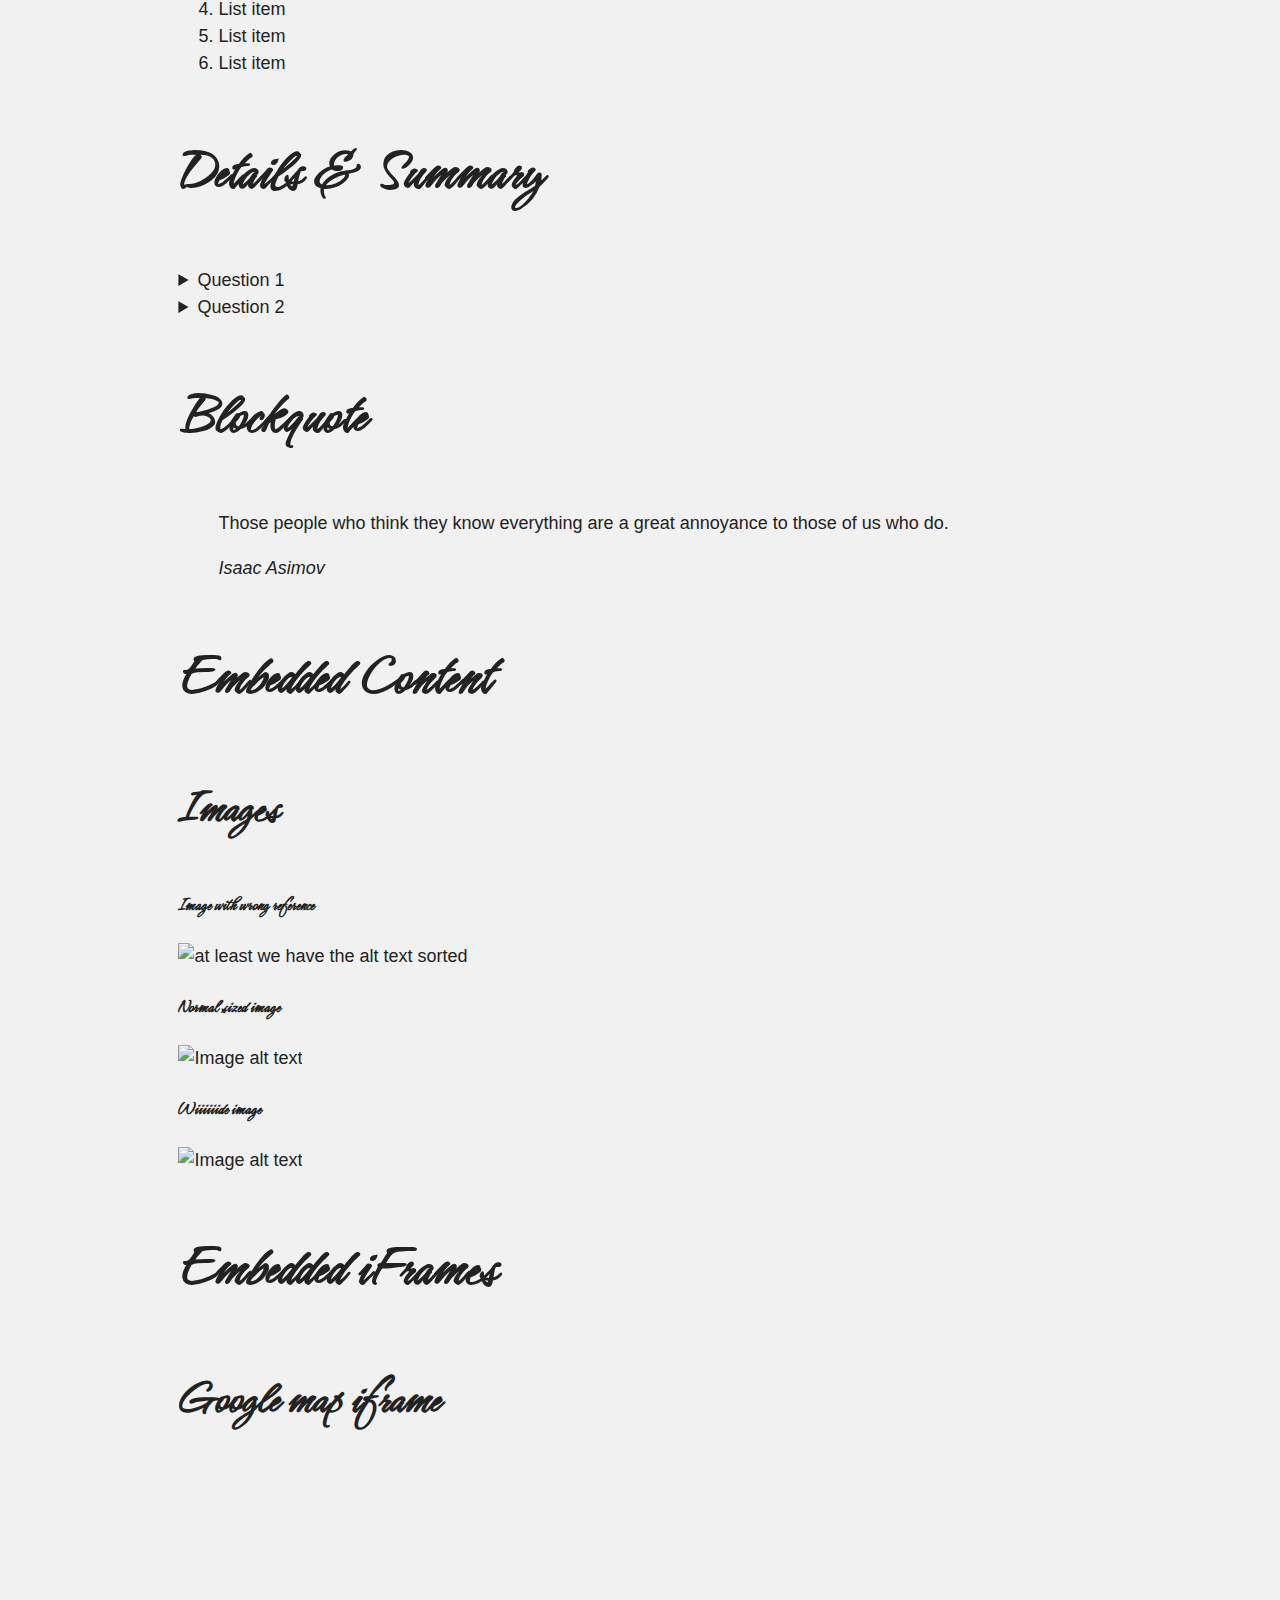
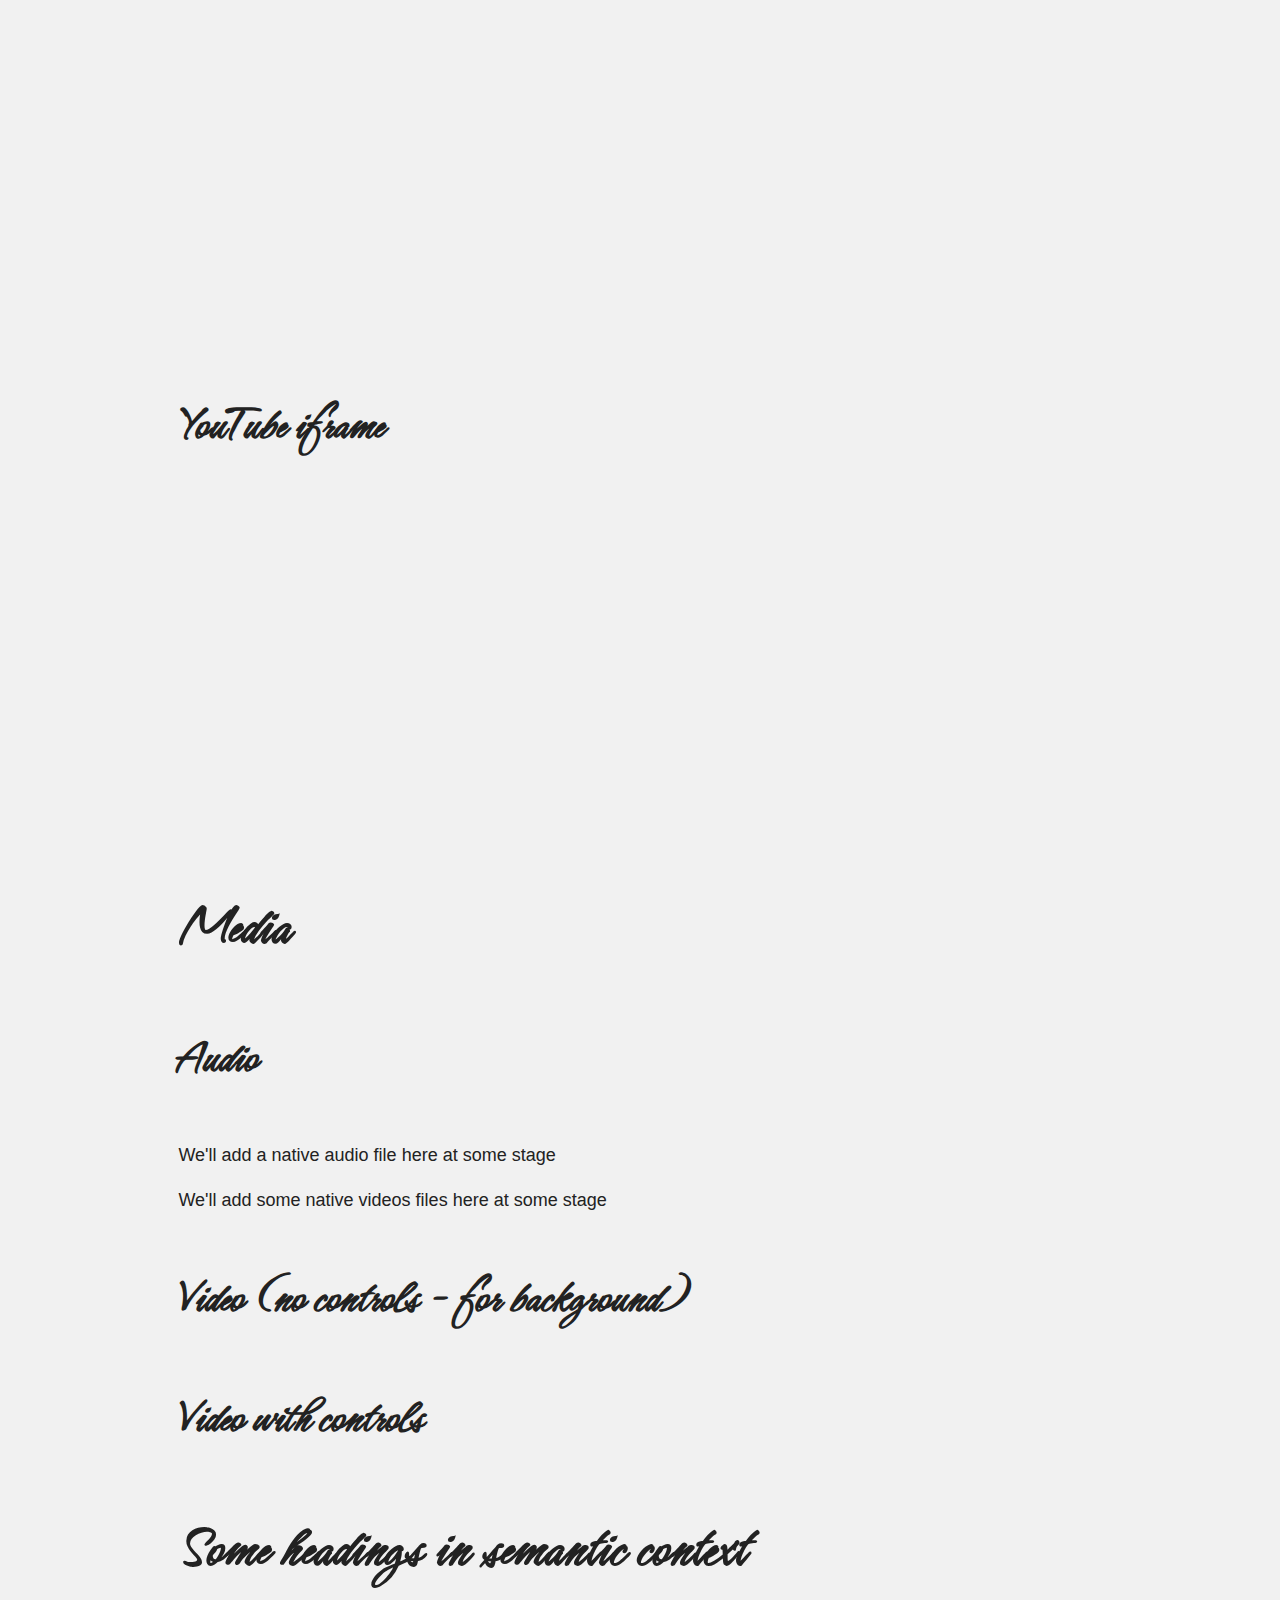
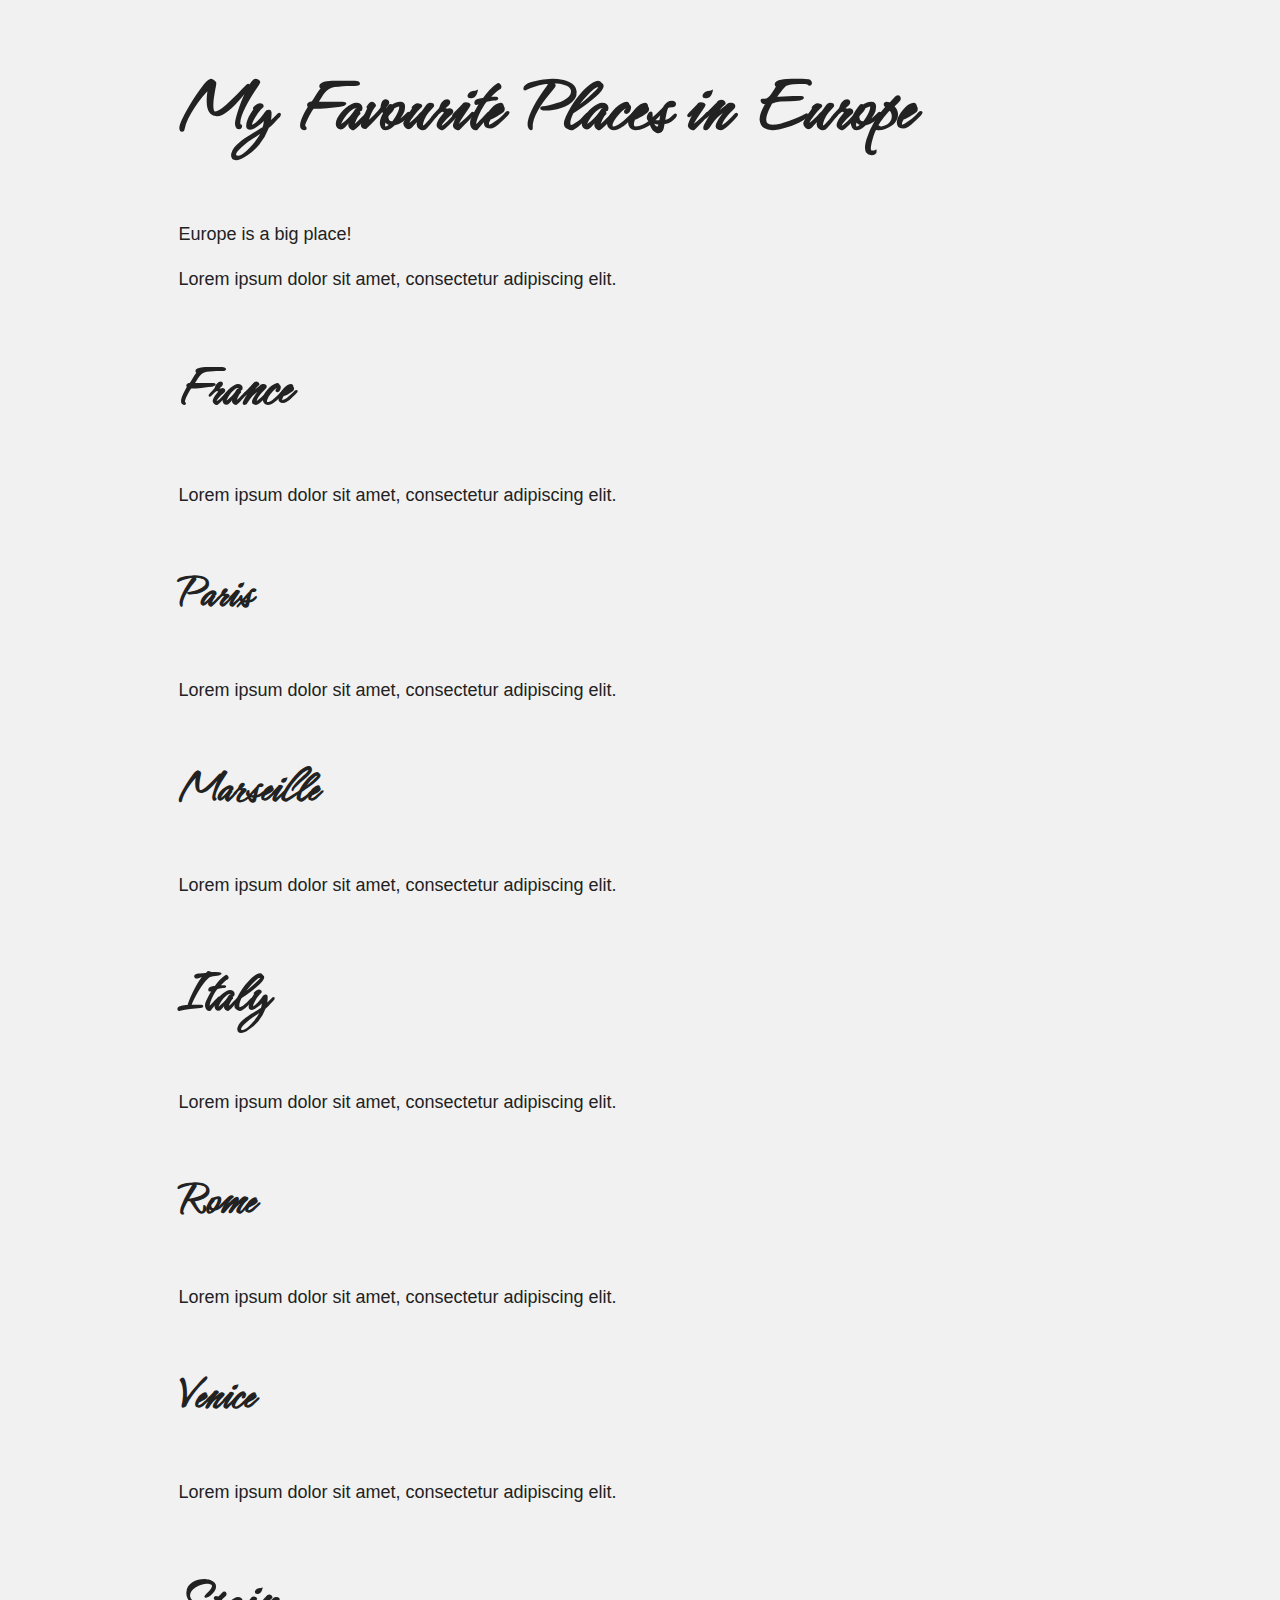
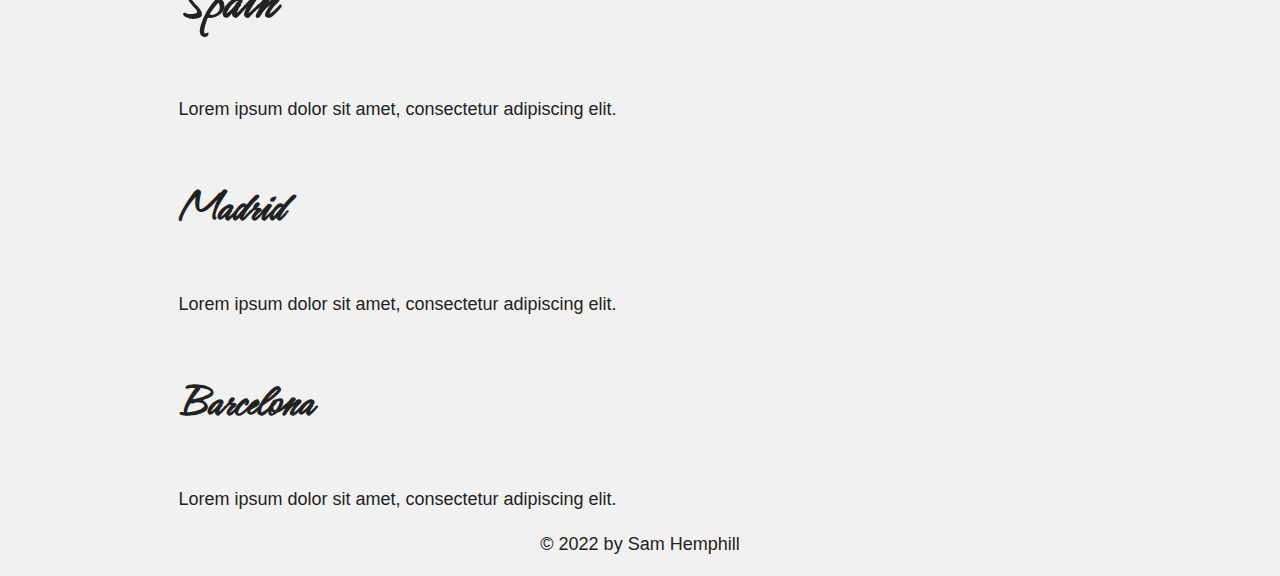
==== commit 493ebdad: "footer styles" ====
--- a/index.html
+++ b/index.html
@@ -464,6 +464,11 @@
 
     <footer>
 
+        <section class="layout-wide">
+
+            <p>&copy; 2022 by Sam Hemphill</p>
+        </section>
+
     </footer>
 
 
--- a/resources/css/style.css
+++ b/resources/css/style.css
@@ -119,6 +119,9 @@
 
 /* -------------------- FOOTER */ 
 
+footer {
+    text-align: center;
+}
 /* -------------------- MODULES */
 
 /* main 2 col thing*/
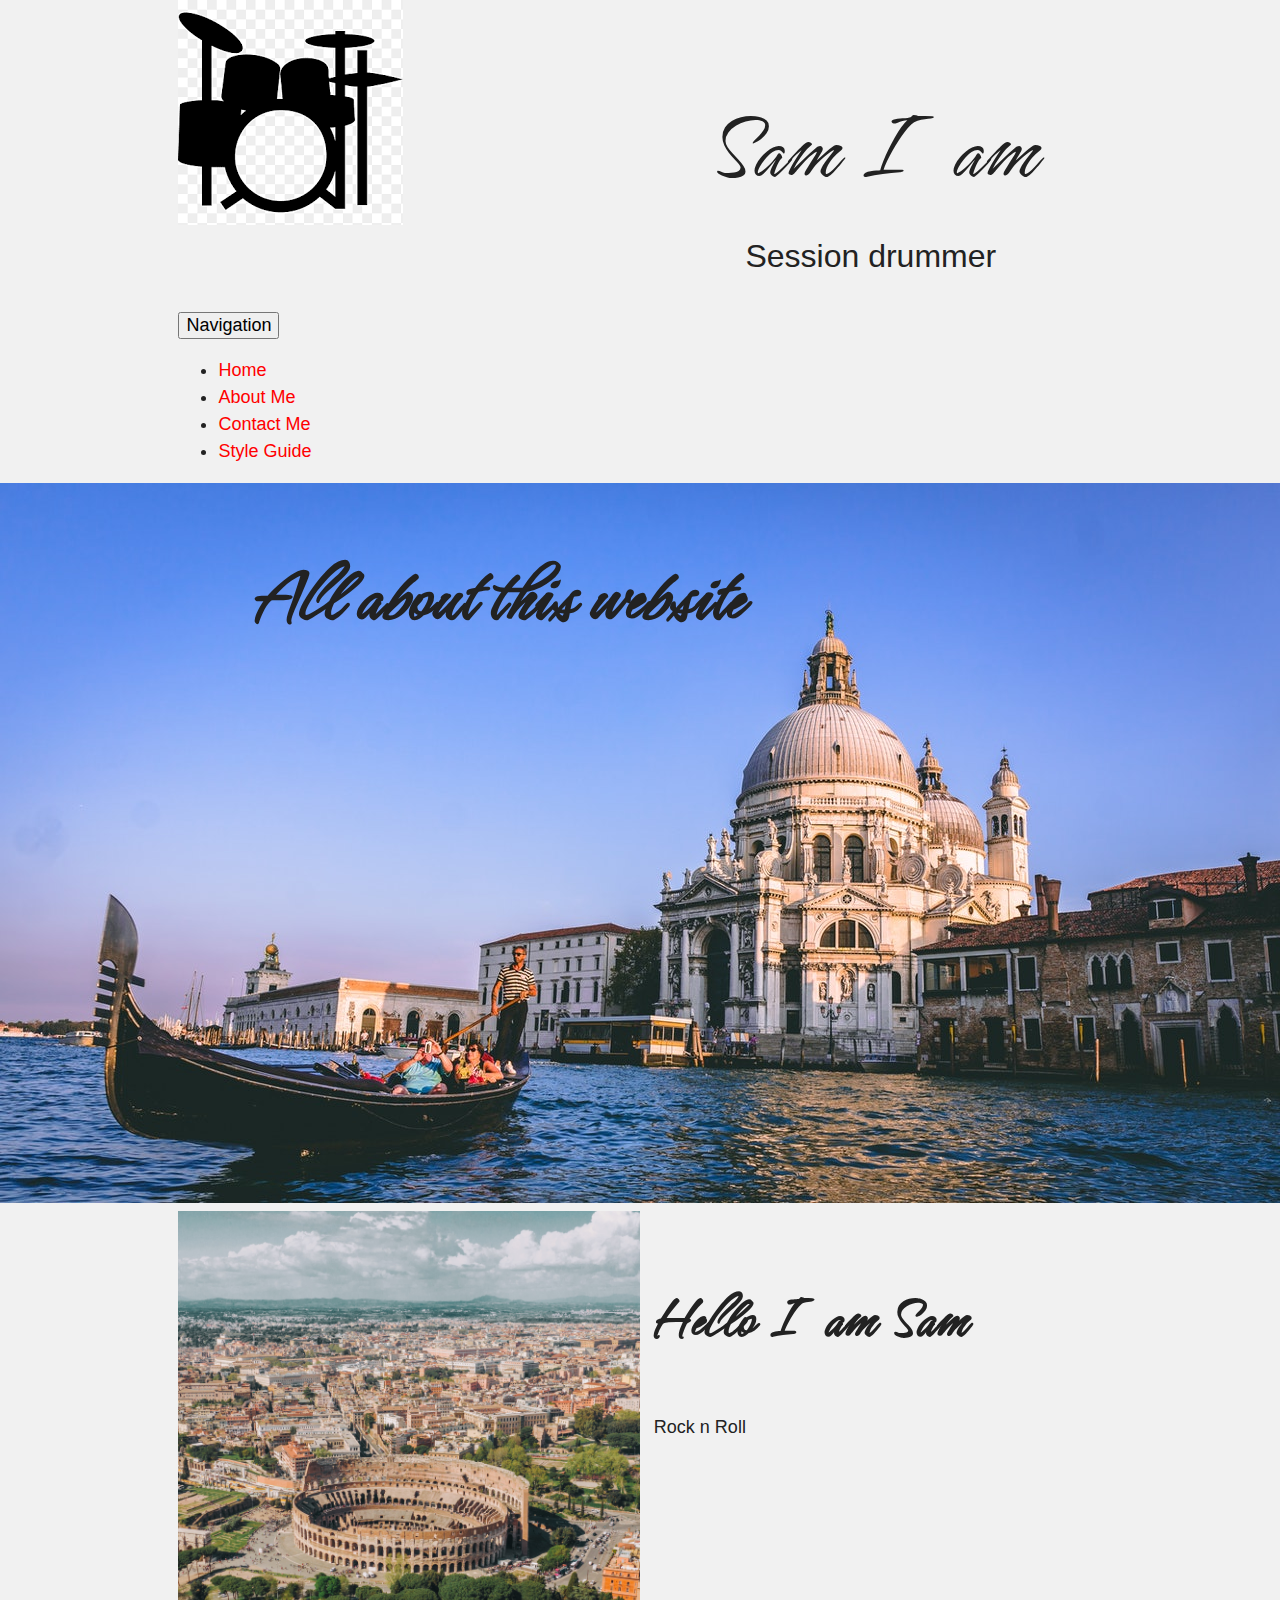
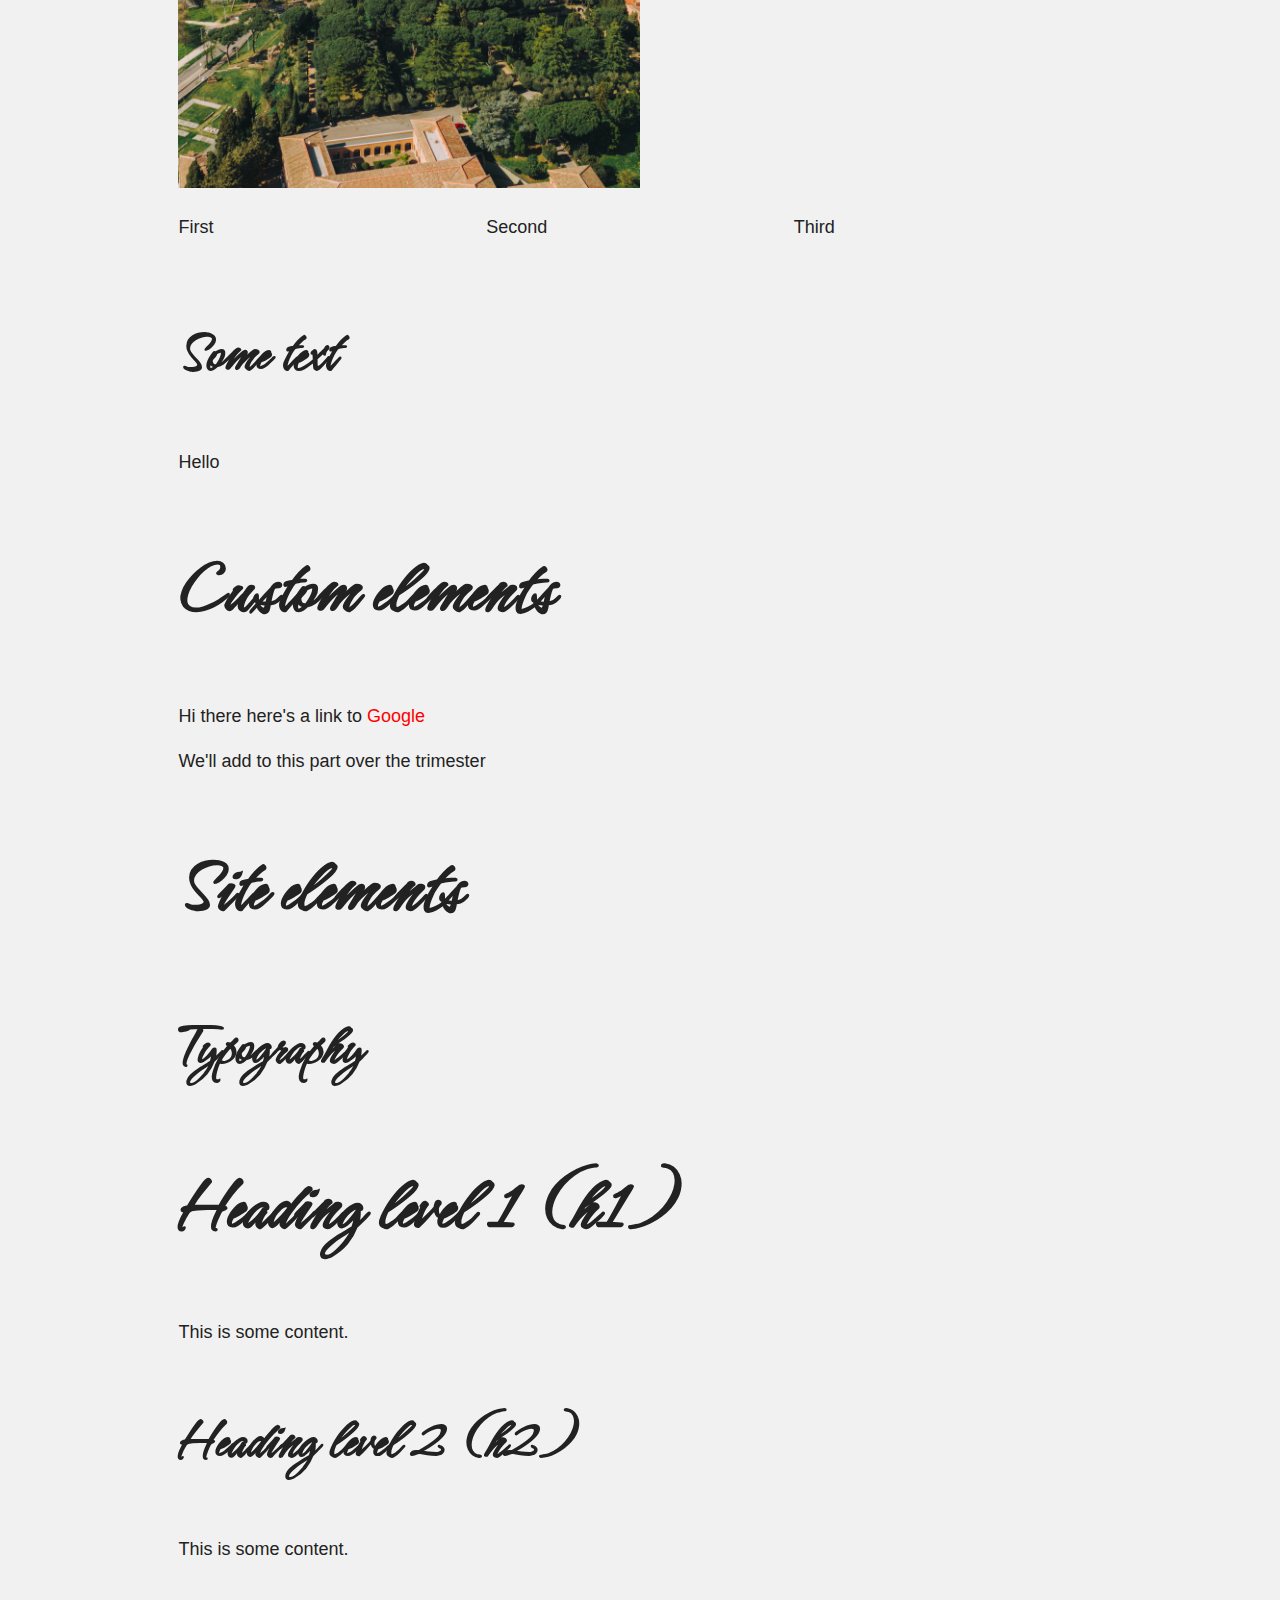
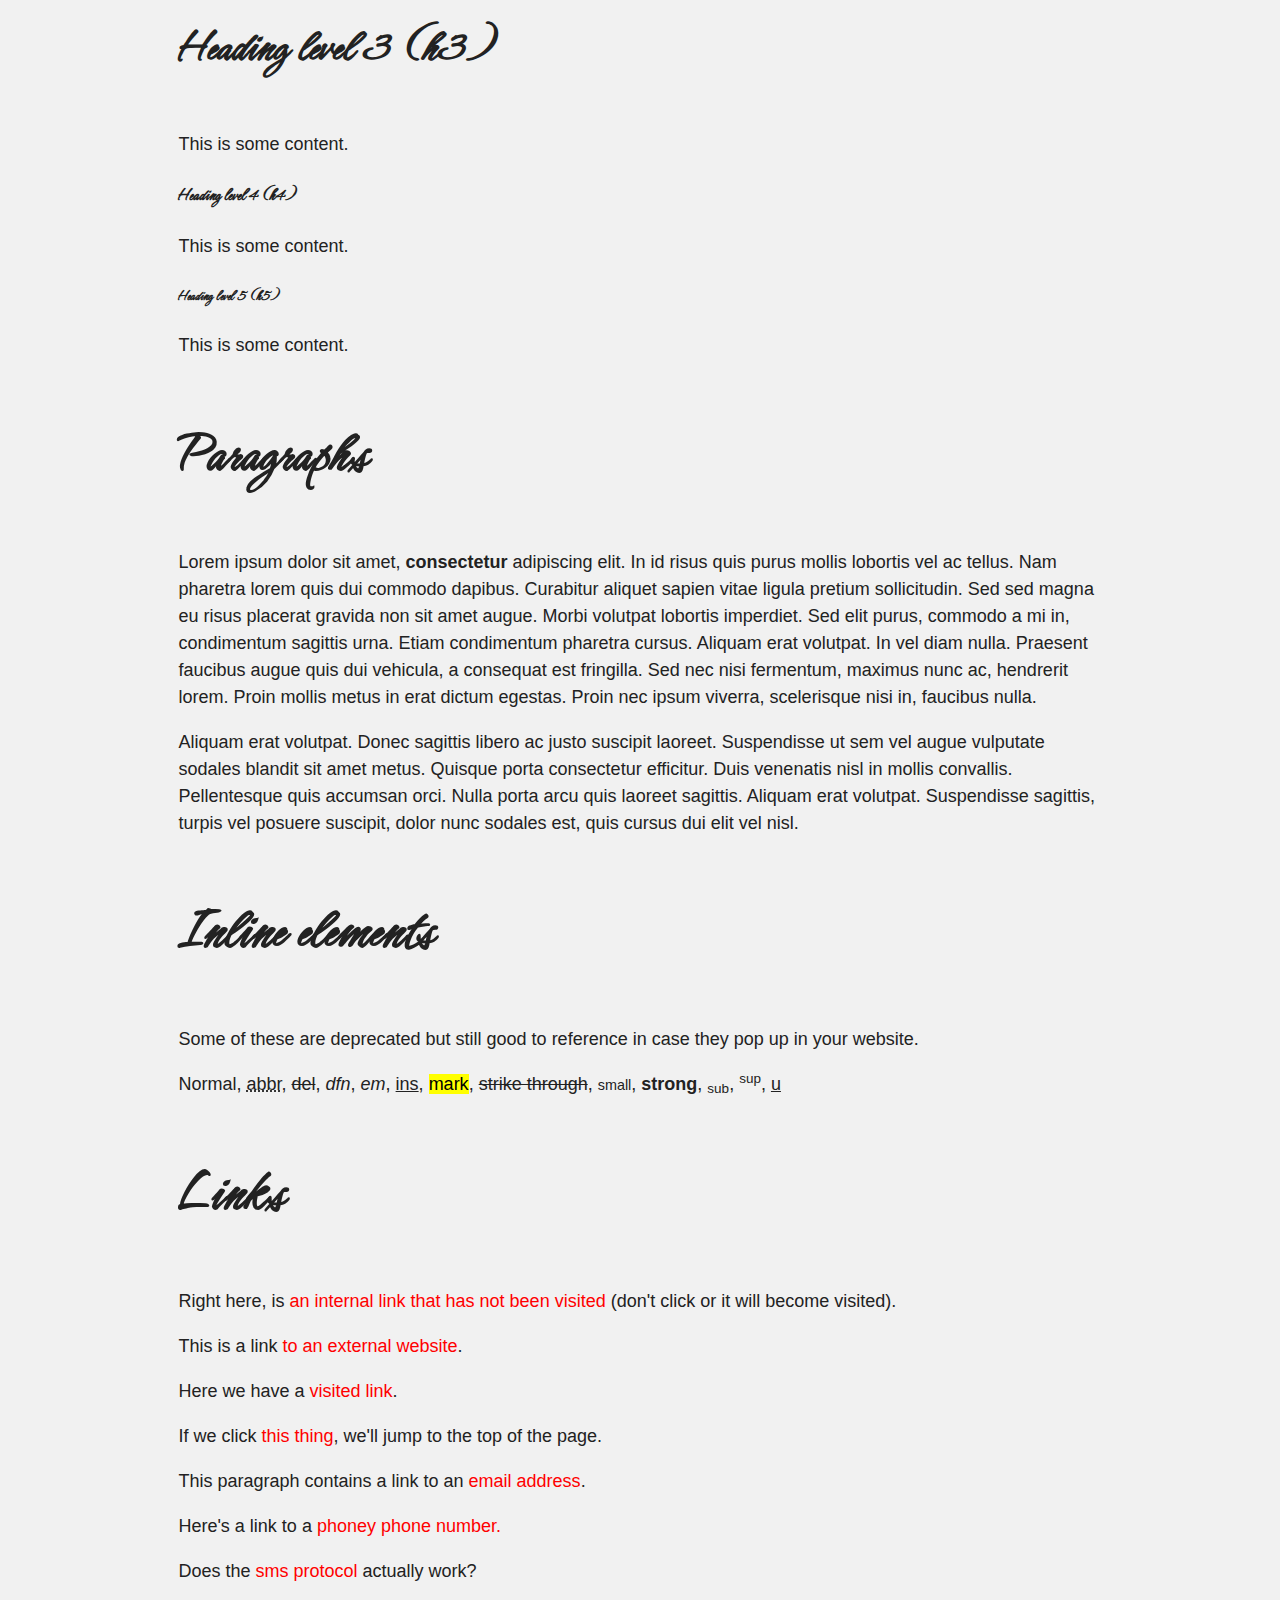
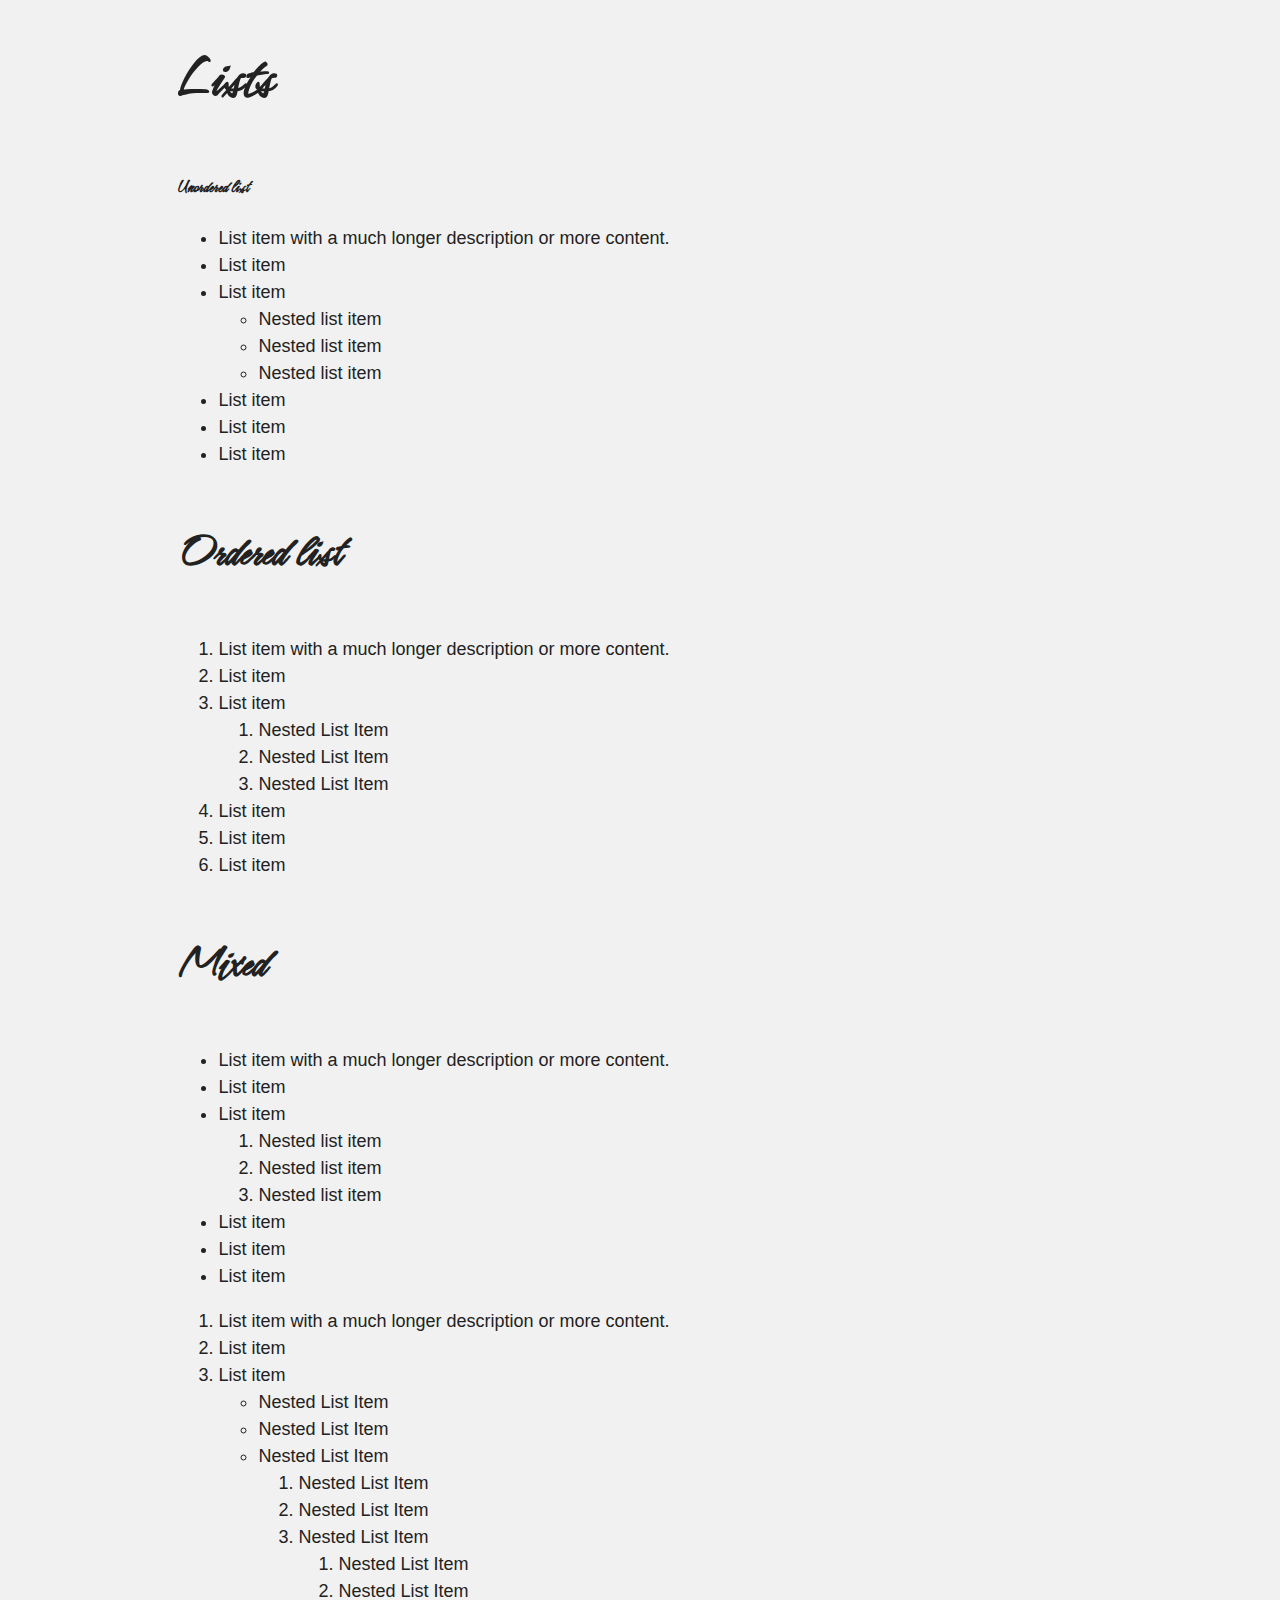
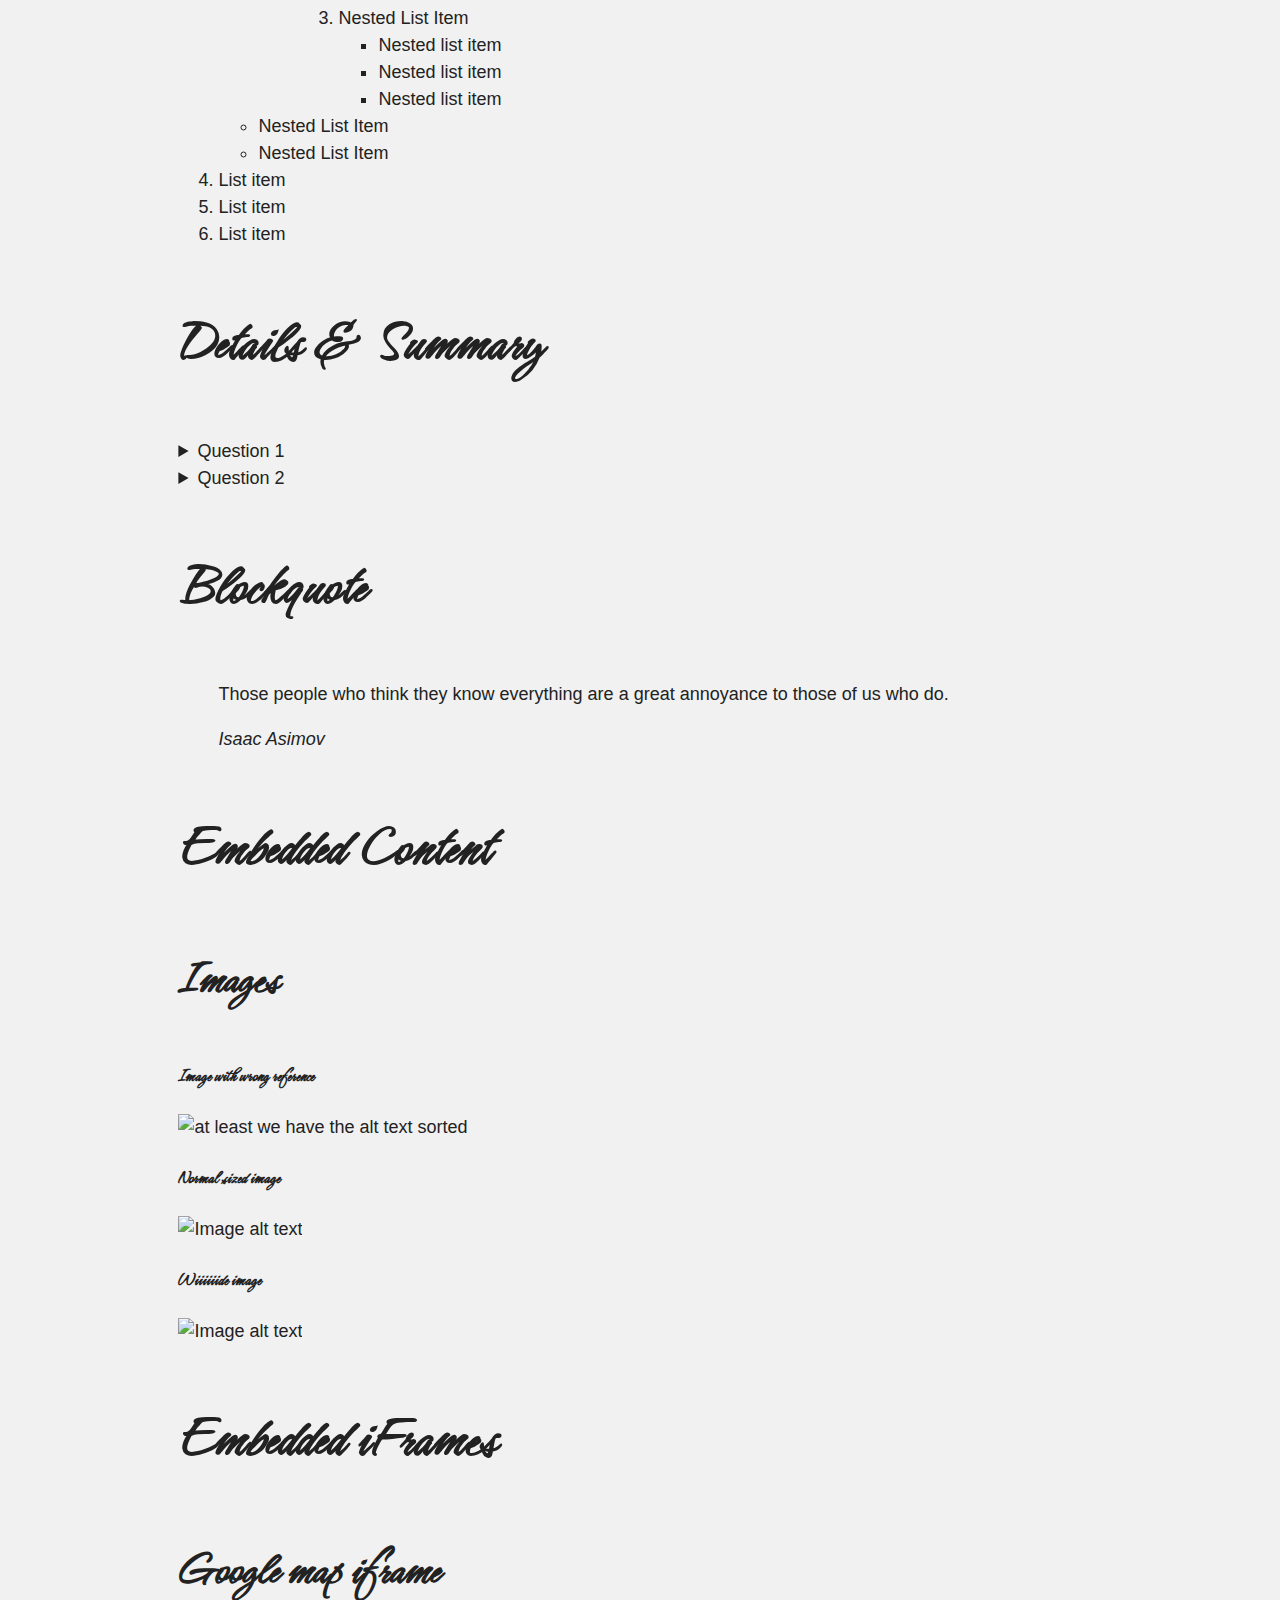
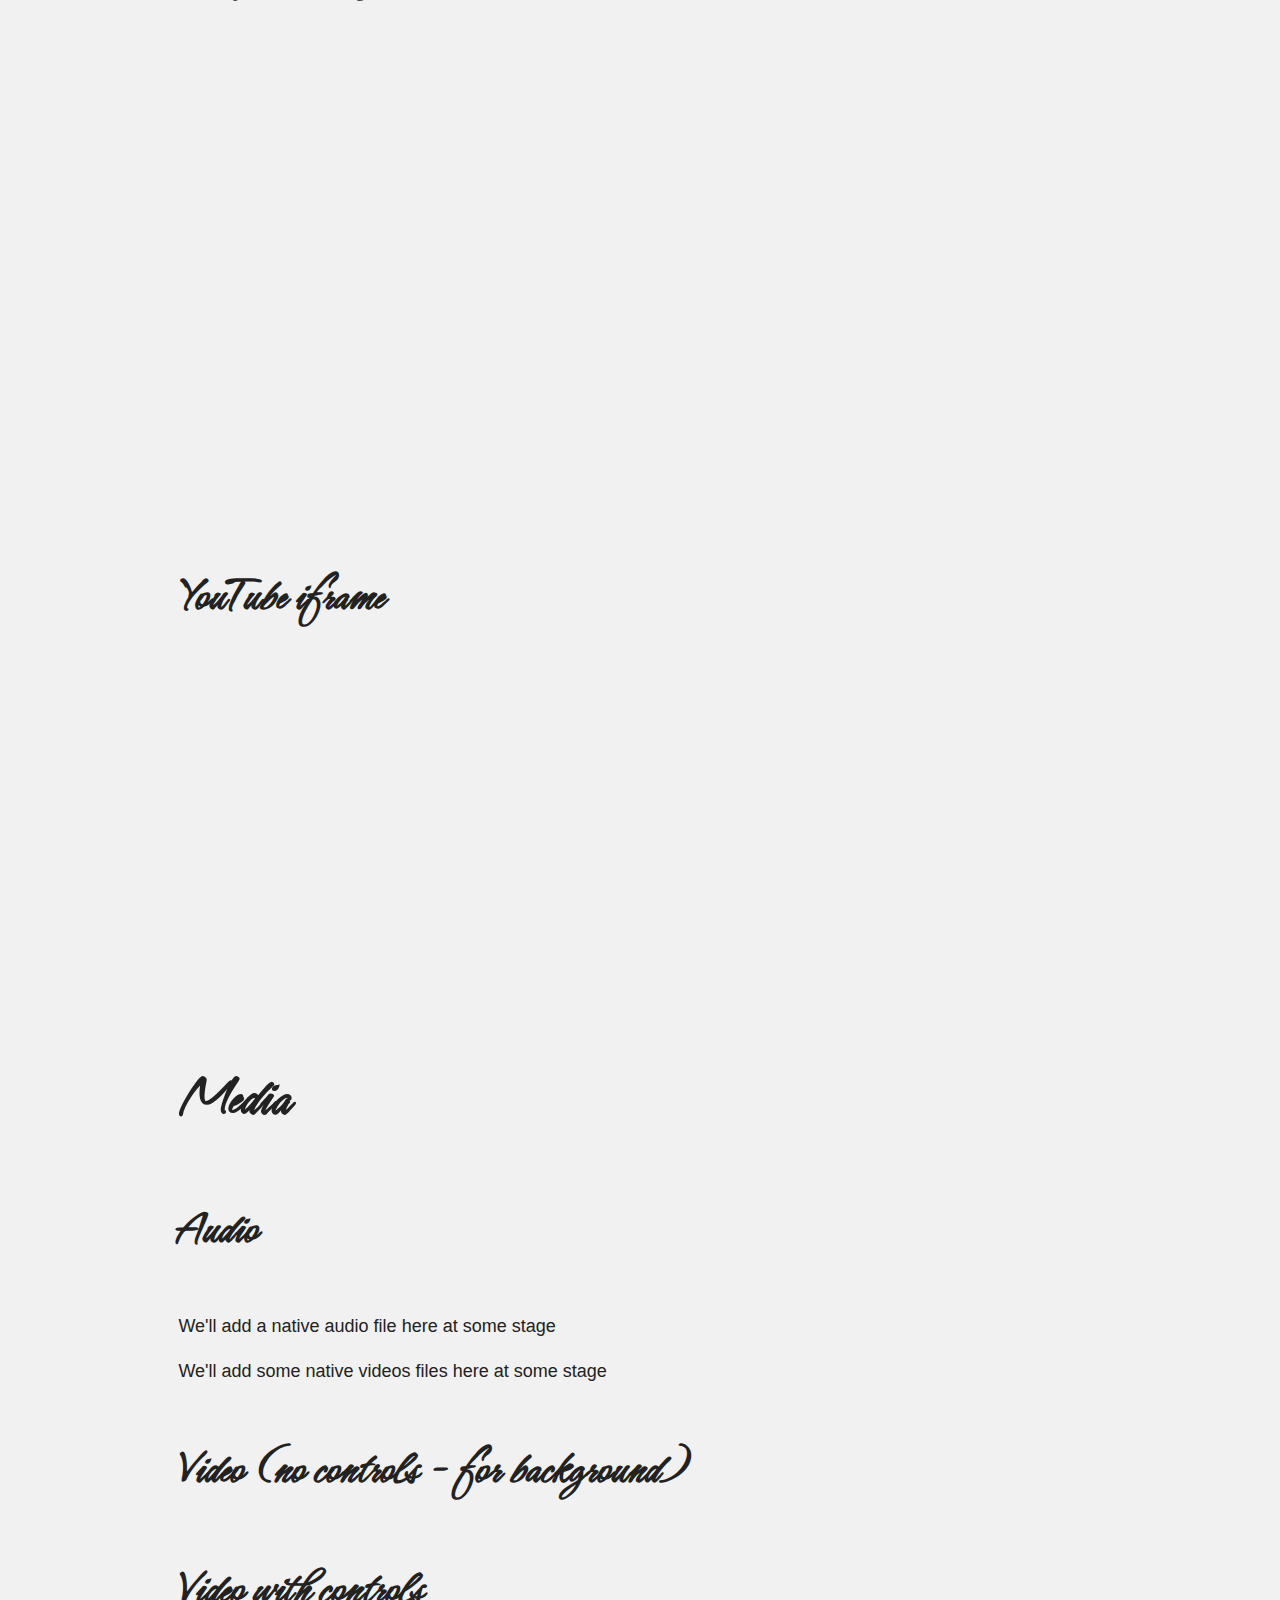
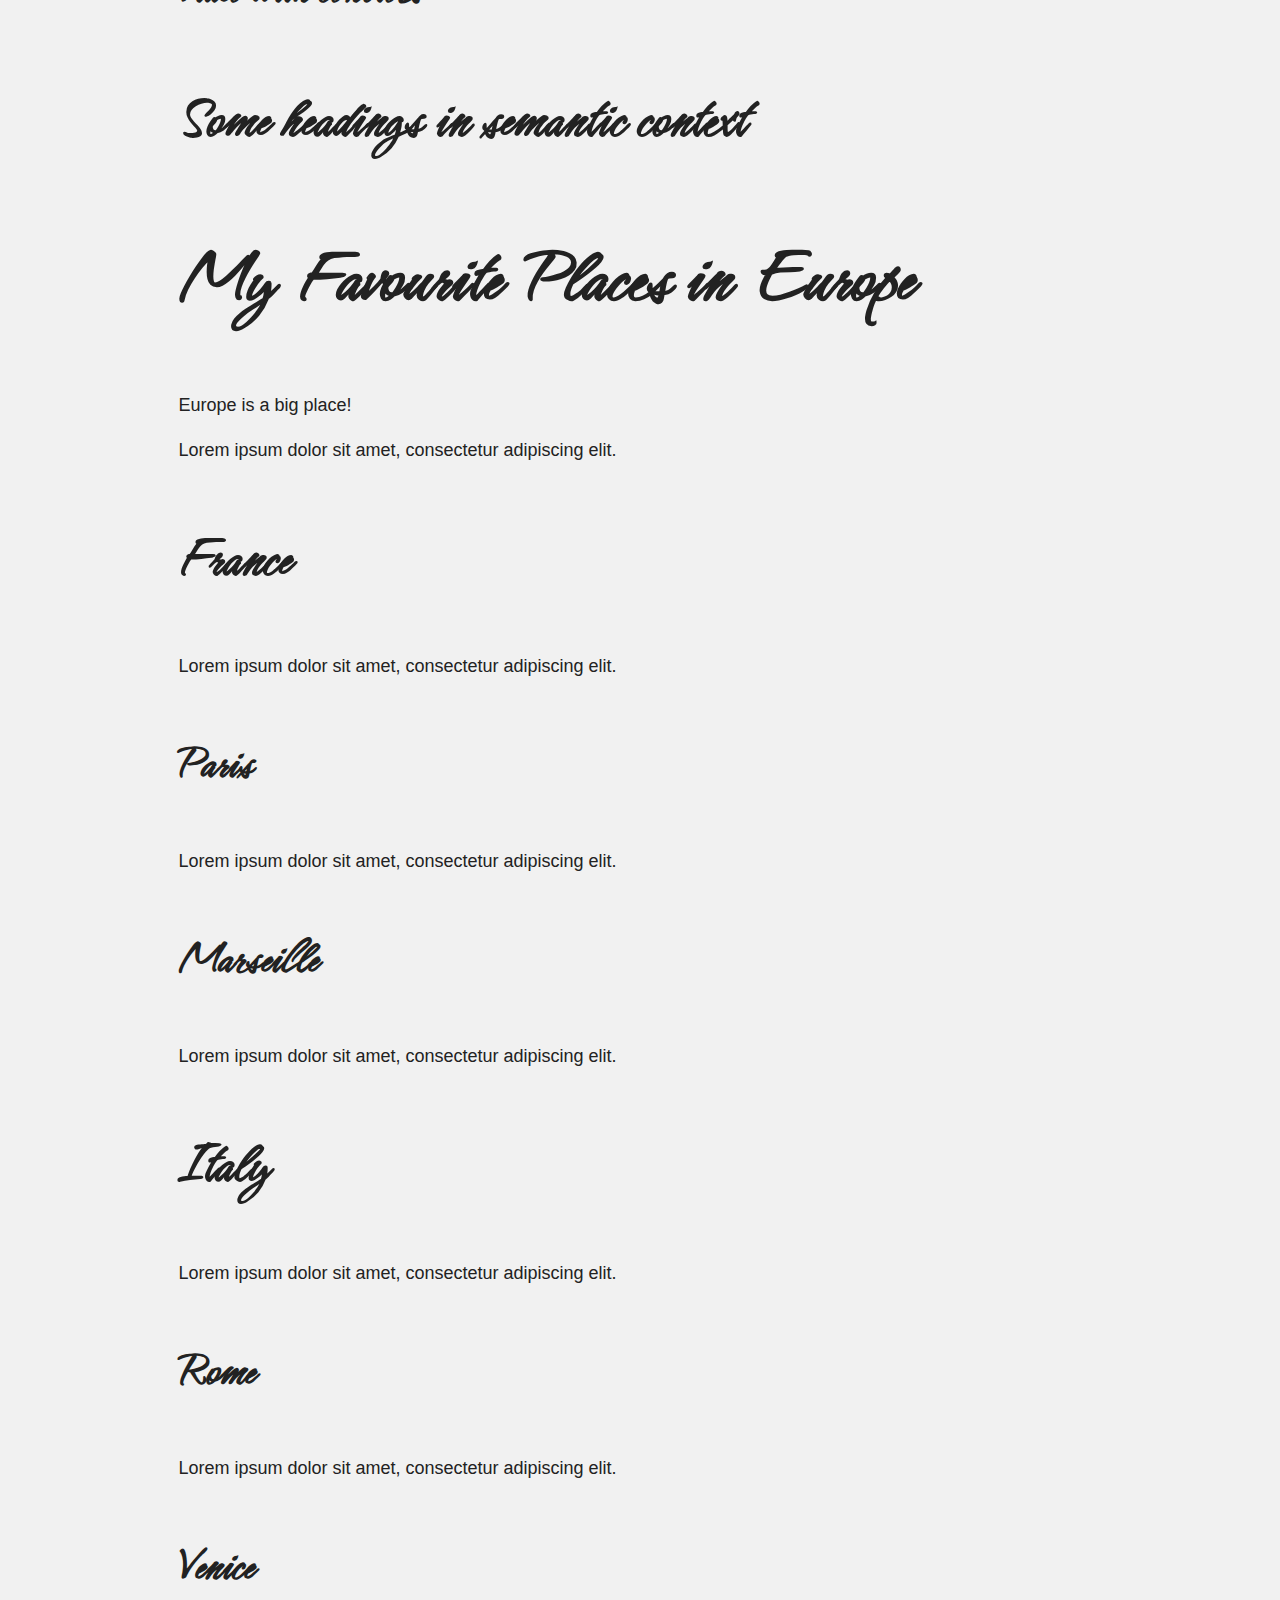
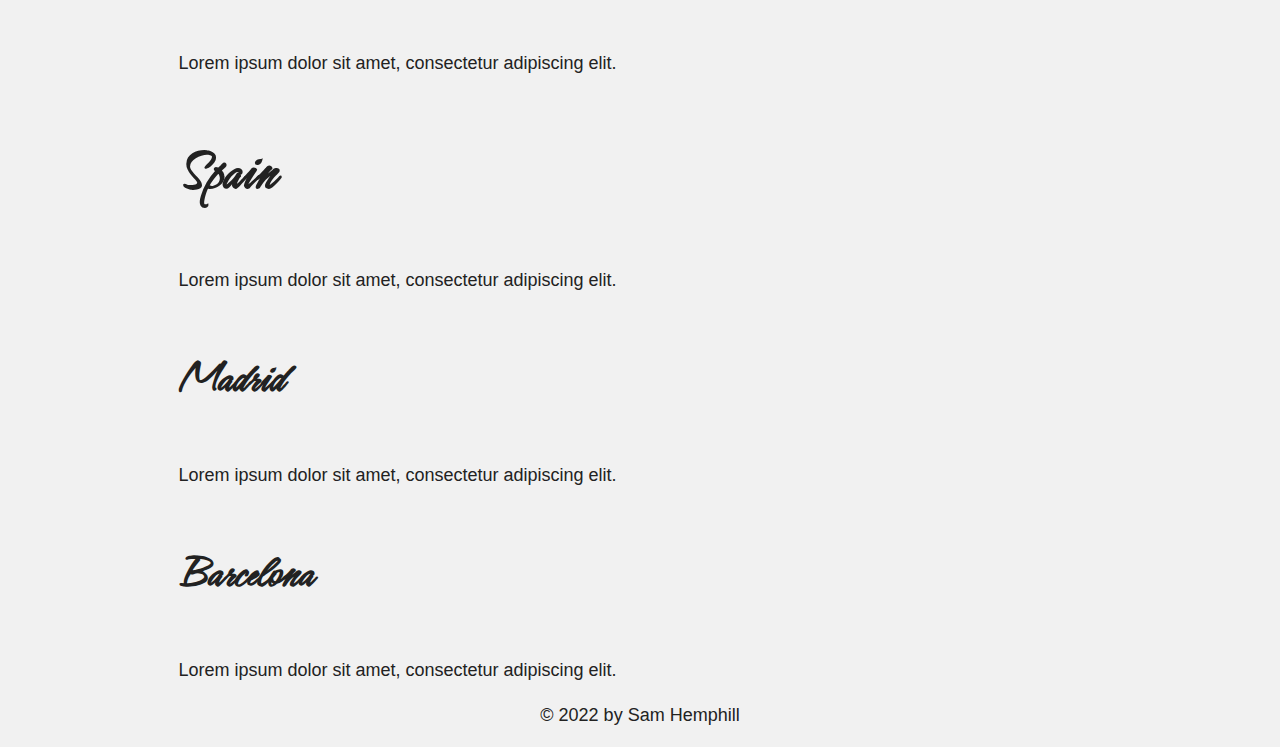
==== commit 62e1ff72: "added basic nav" ====
--- a/index.html
+++ b/index.html
@@ -28,6 +28,26 @@
         </section>
 
     </header>
+
+    <nav>
+        <section class="layout-wide">
+            <button class="nav-prompt">Navigation</button>
+            <ul class="main-nav">
+                <li>
+                    <a href="index.html">Home</a>
+                </li>
+                <li>
+                    <a href="about.html">About Me</a>
+                </li>
+                <li>
+                    <a href="contact.html">Contact Me</a>
+                </li>
+                <li>
+                    <a href="styleguide.html">Style Guide</a>
+                </li>
+            </ul>
+        </section>
+    </nav>
 
     <main>
 
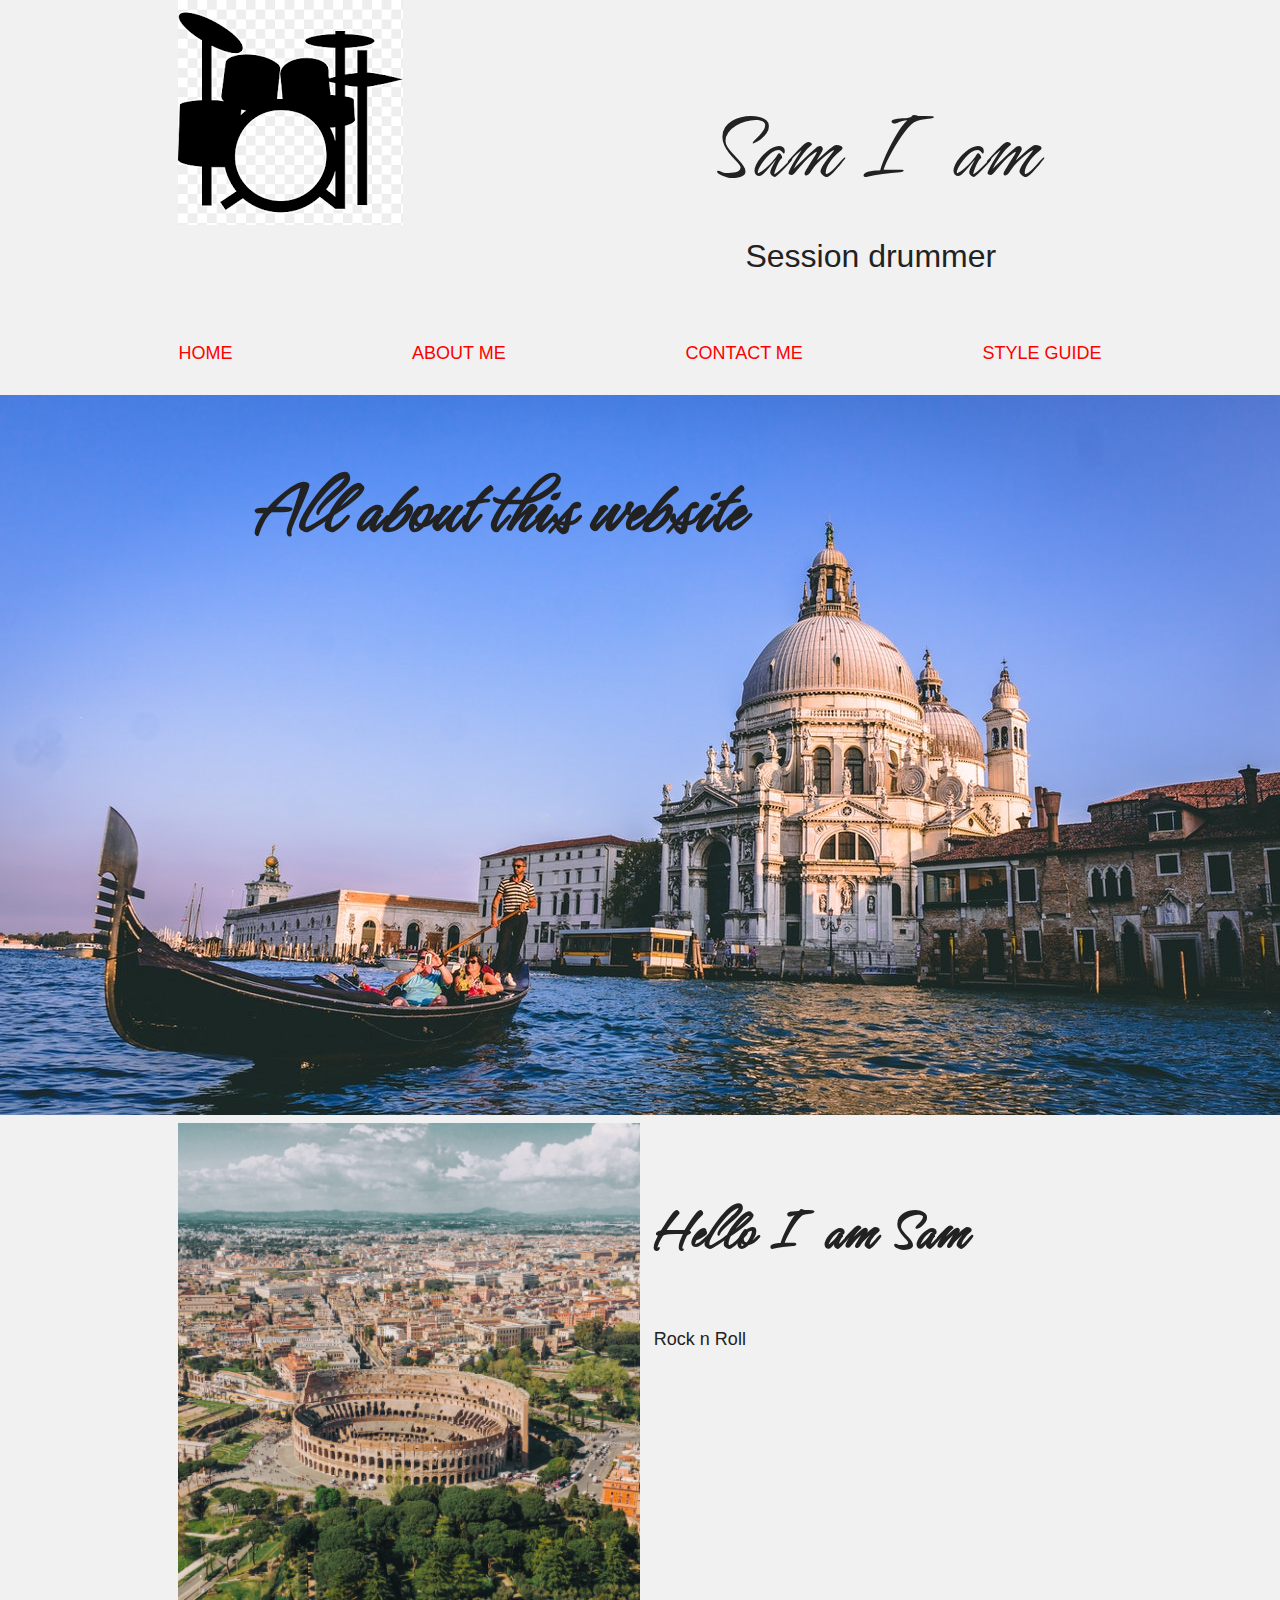
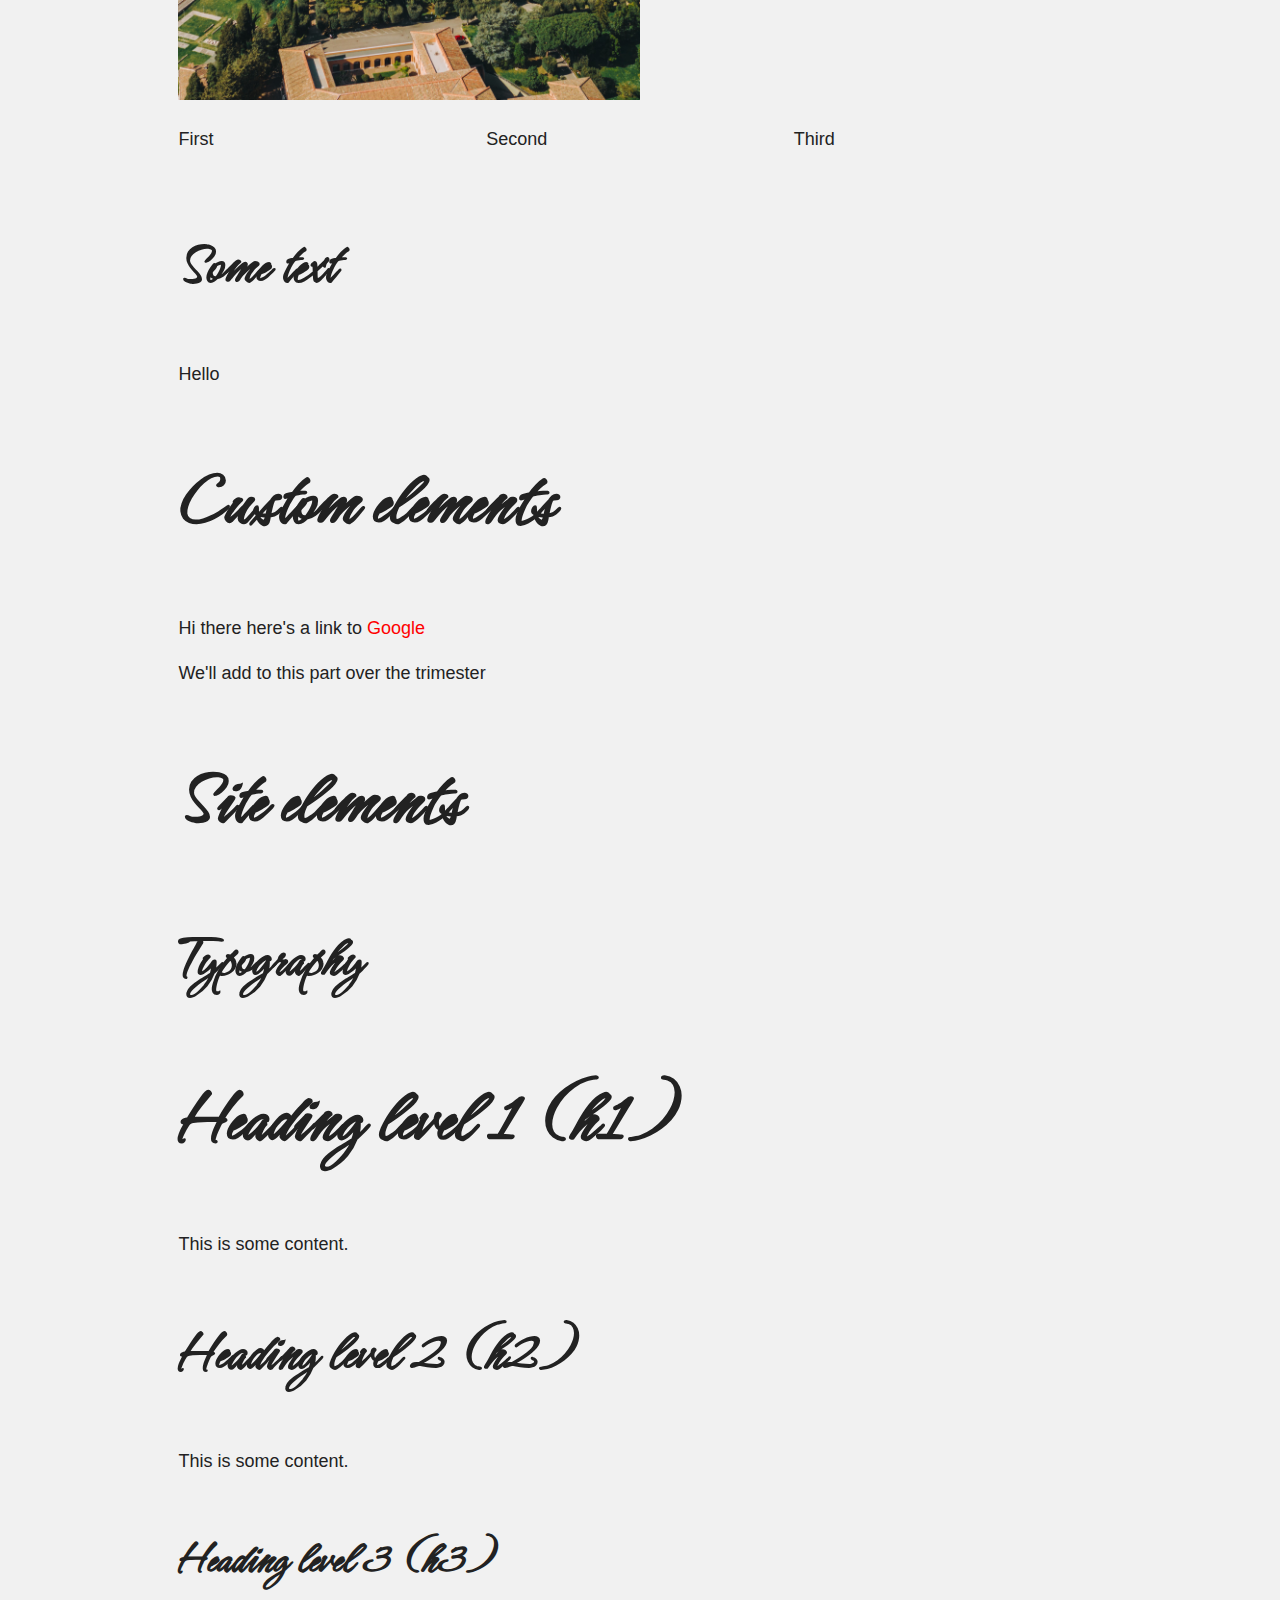
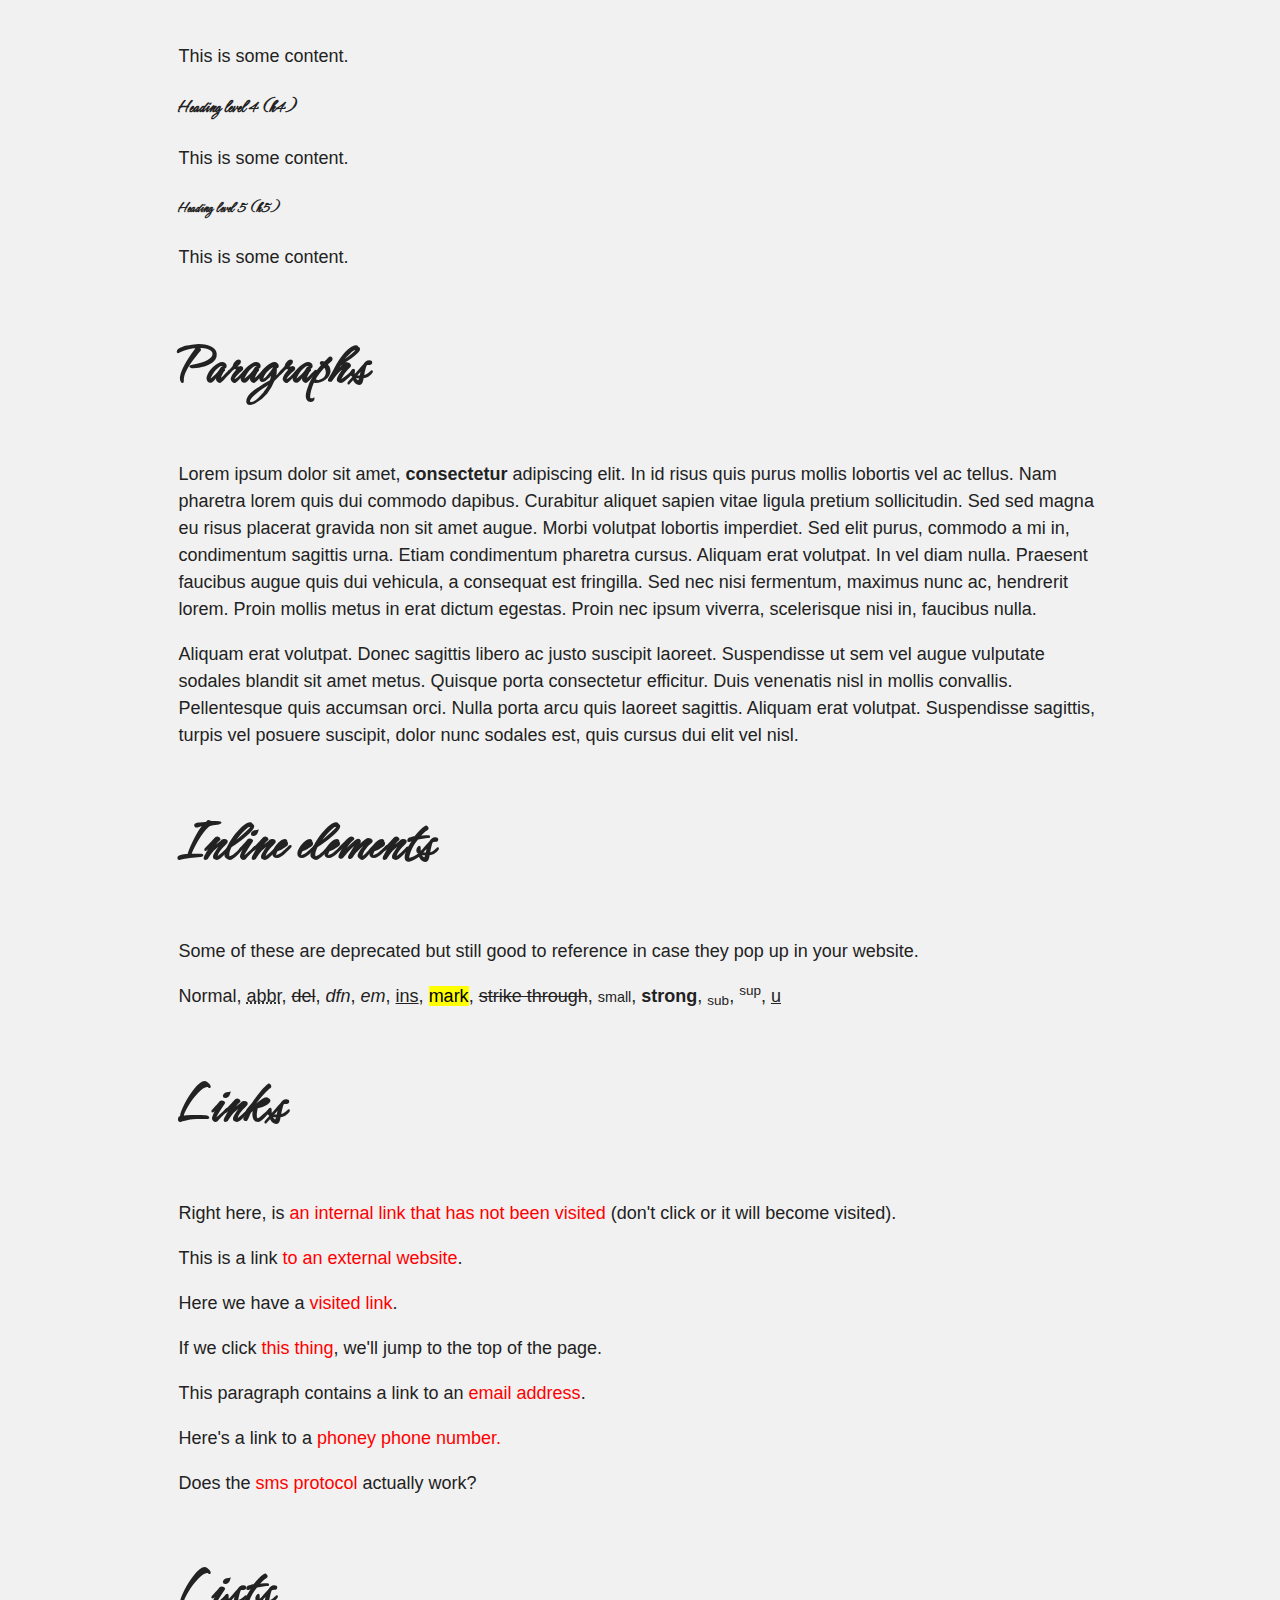
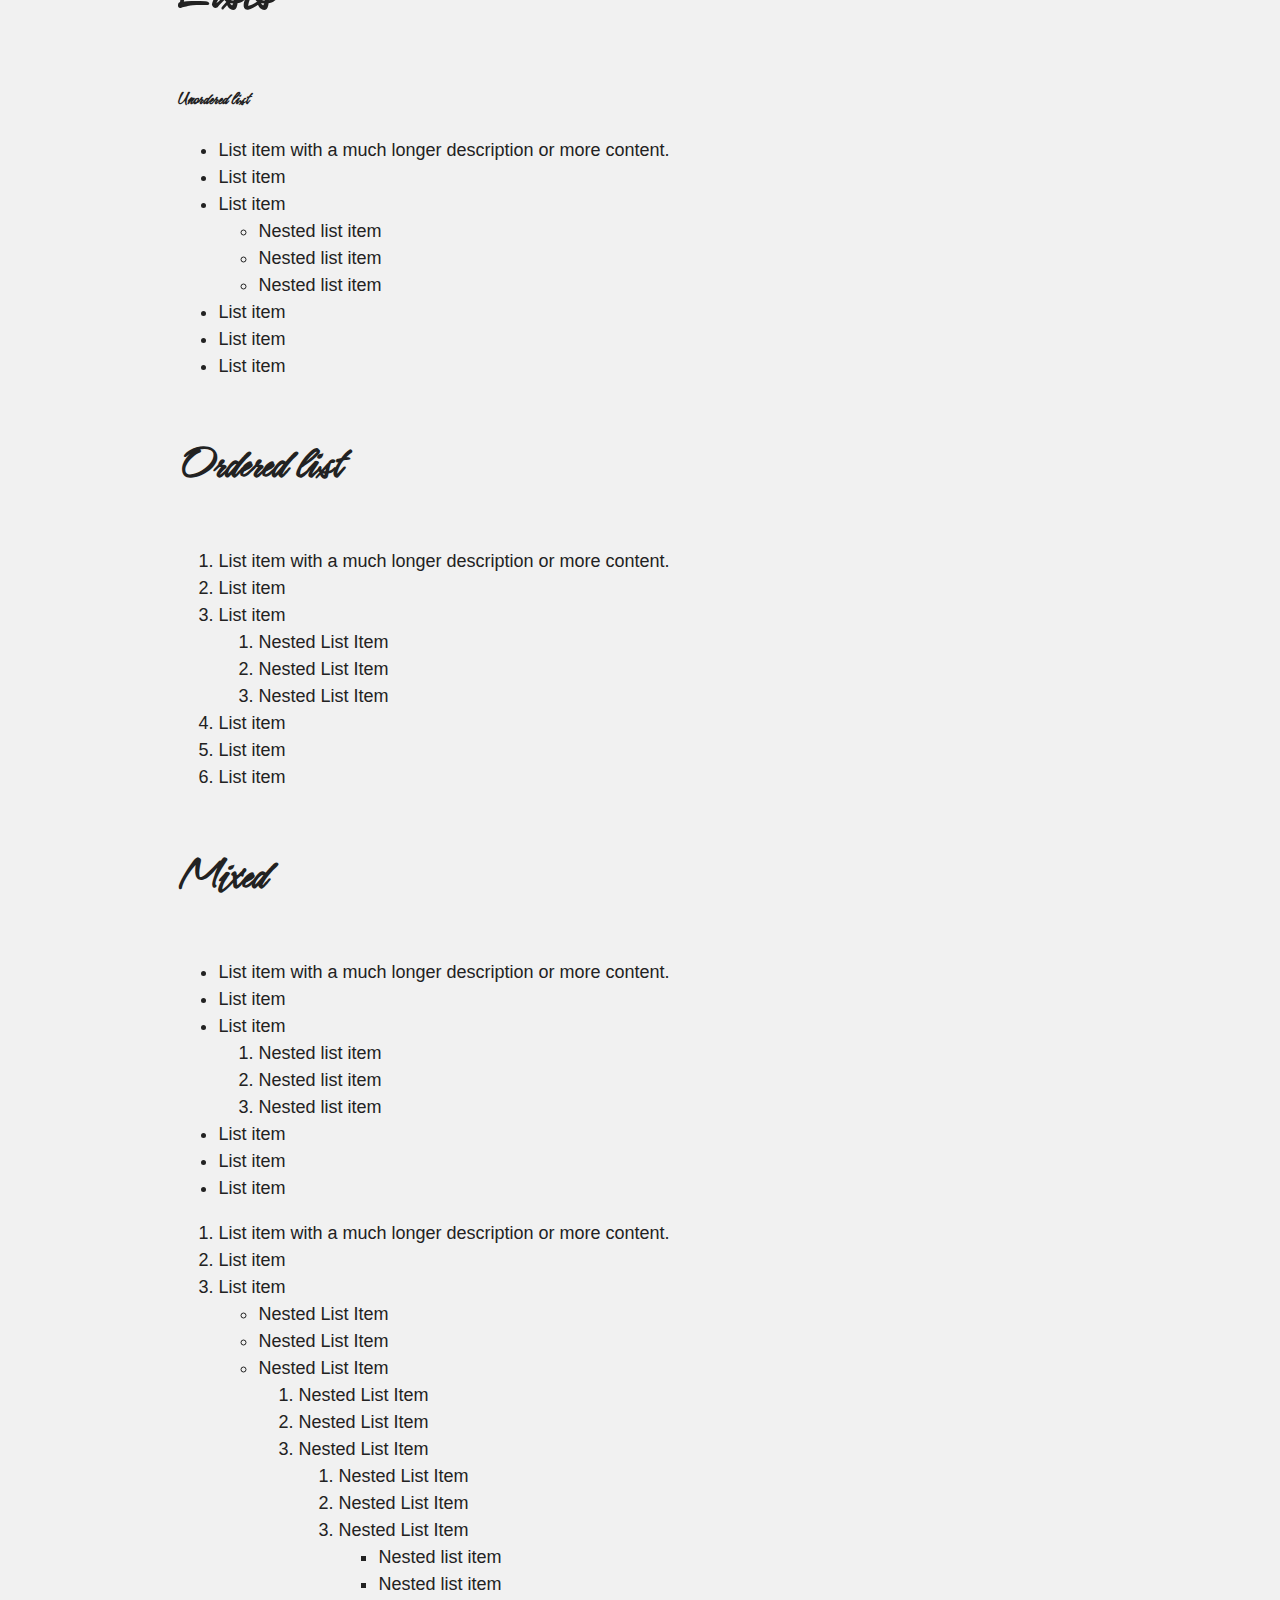
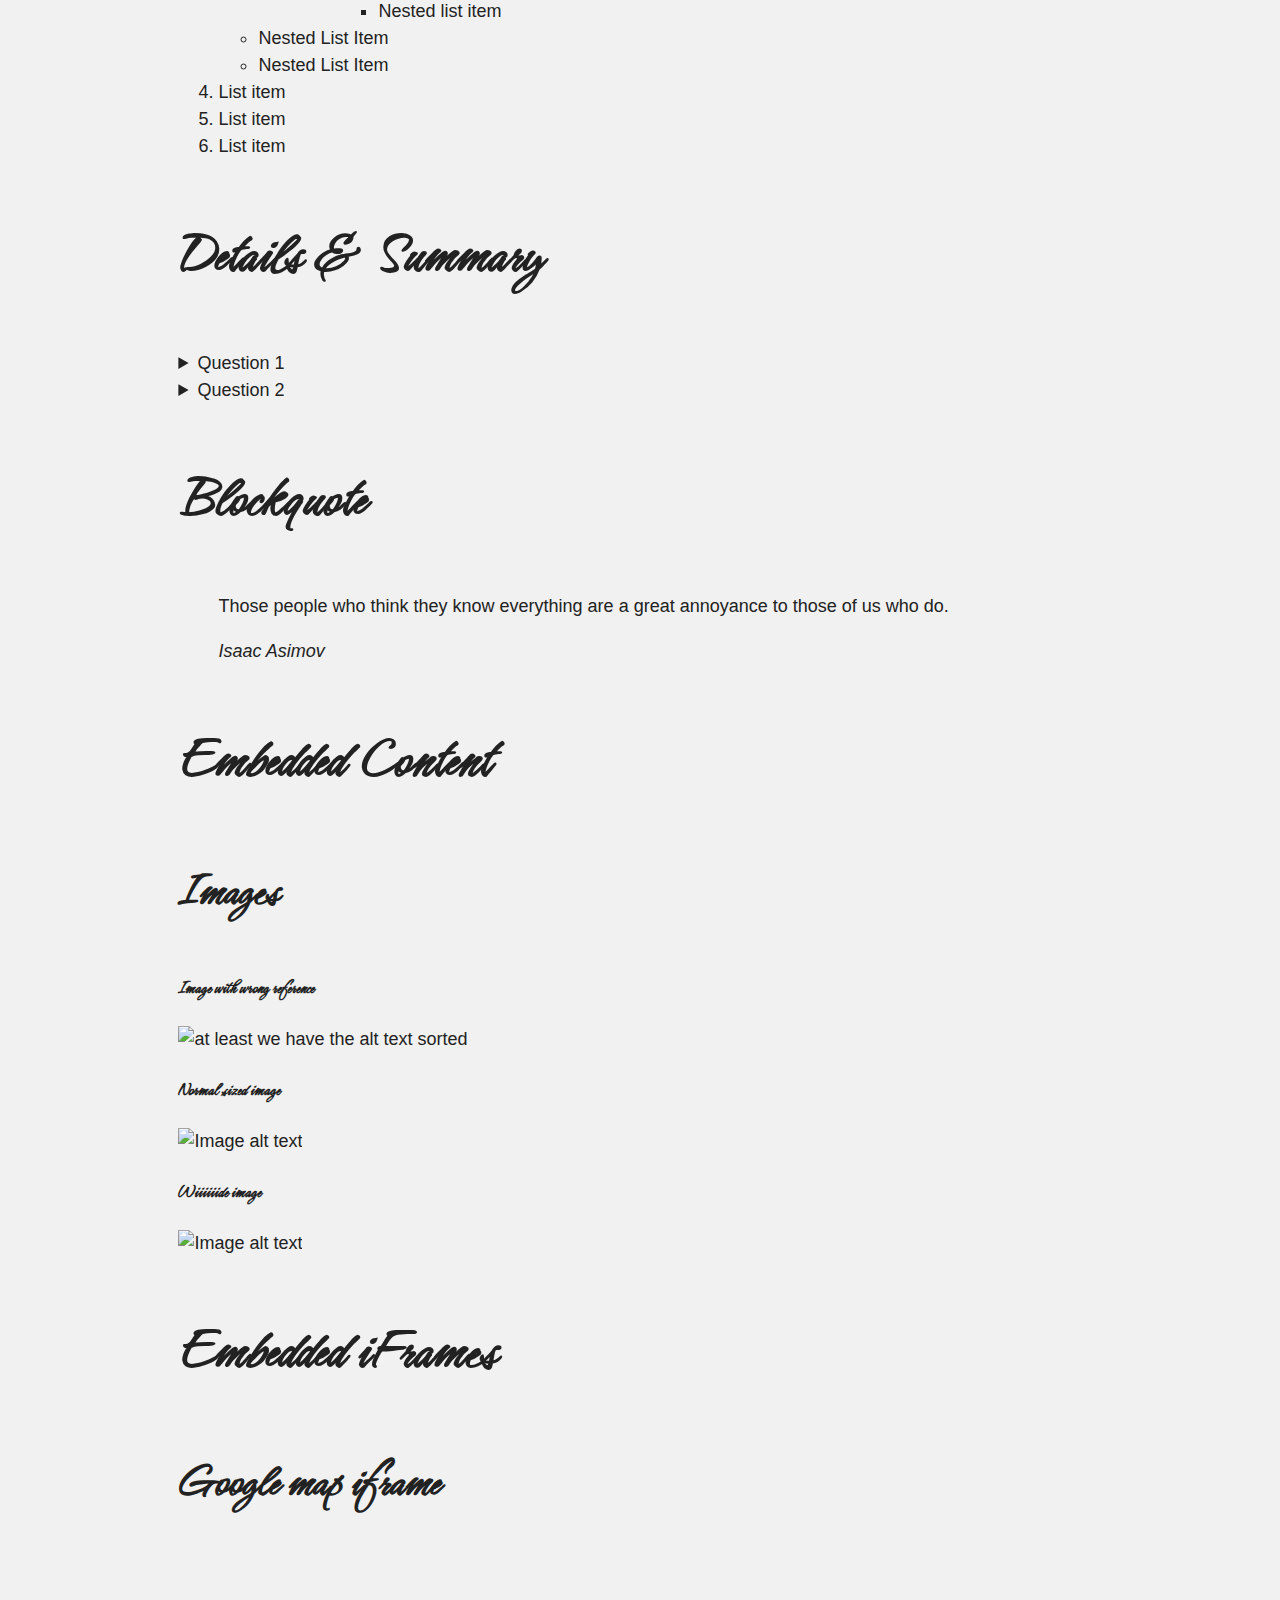
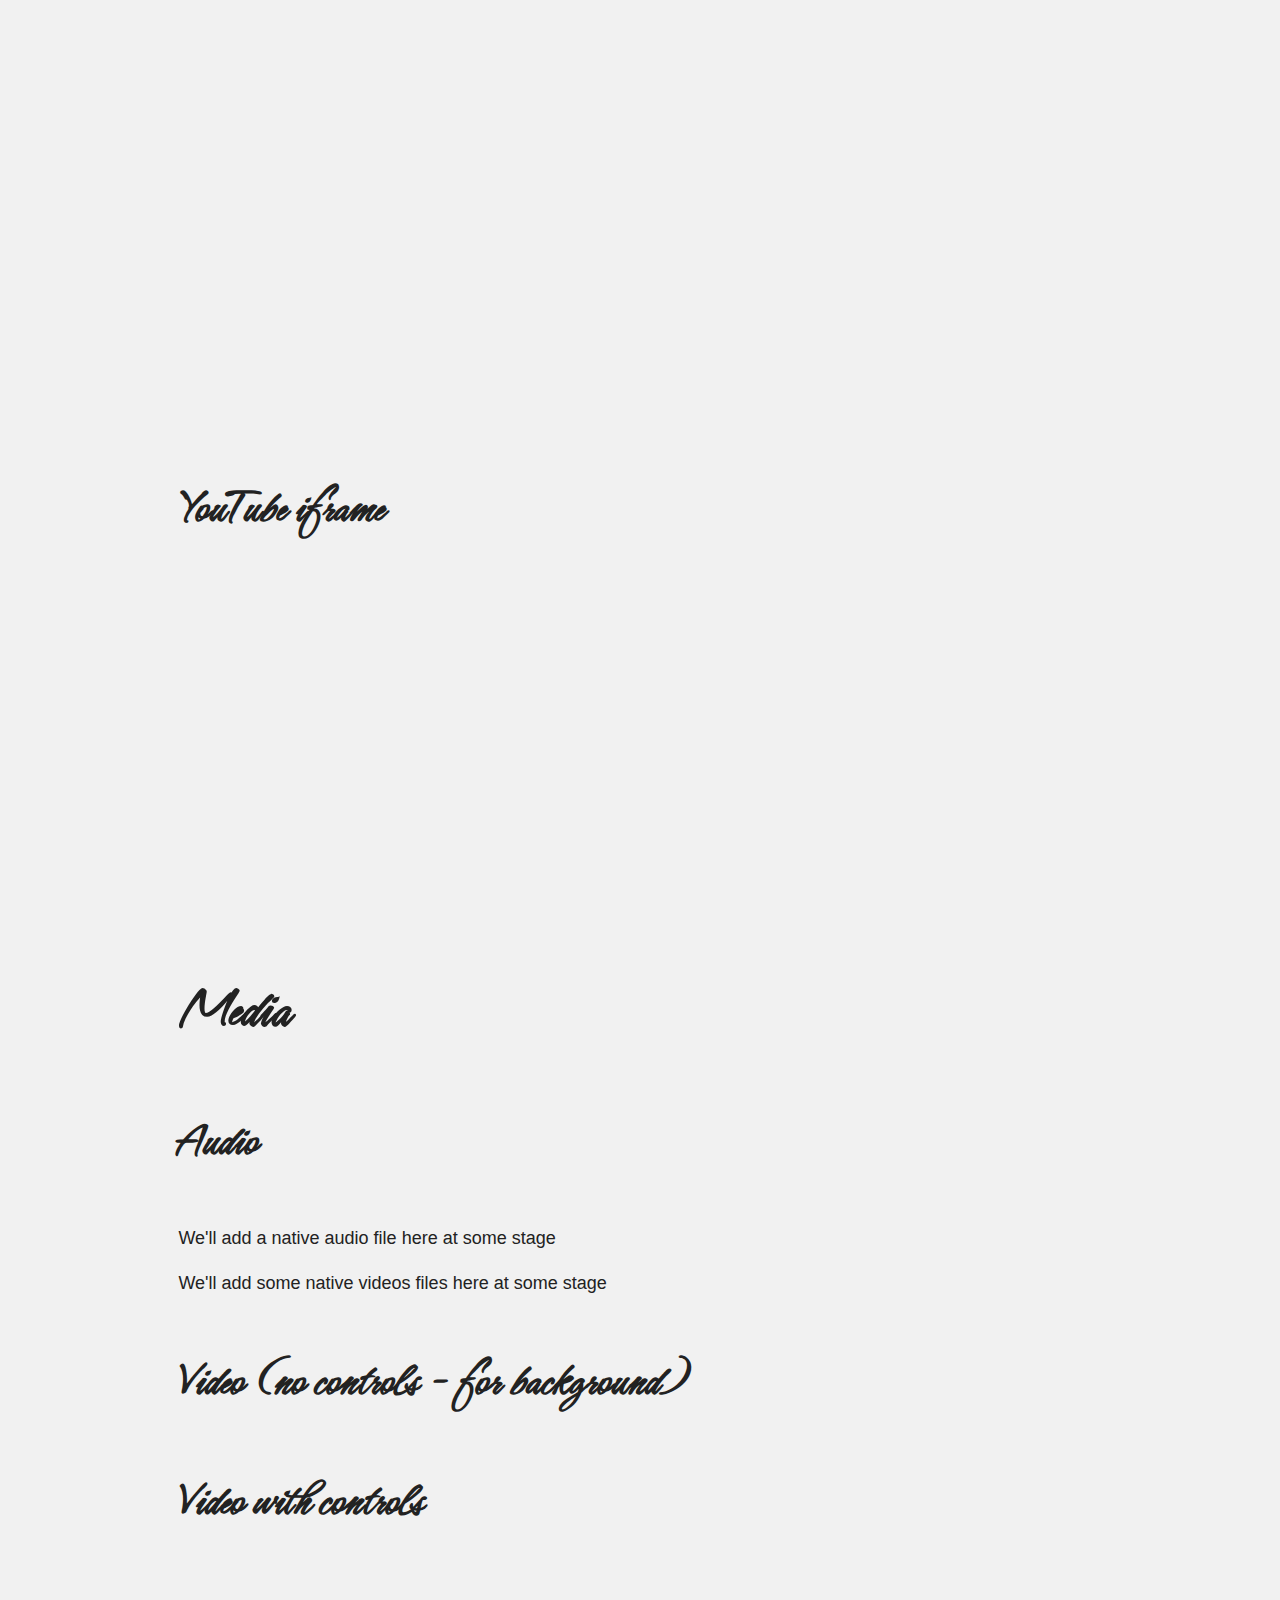
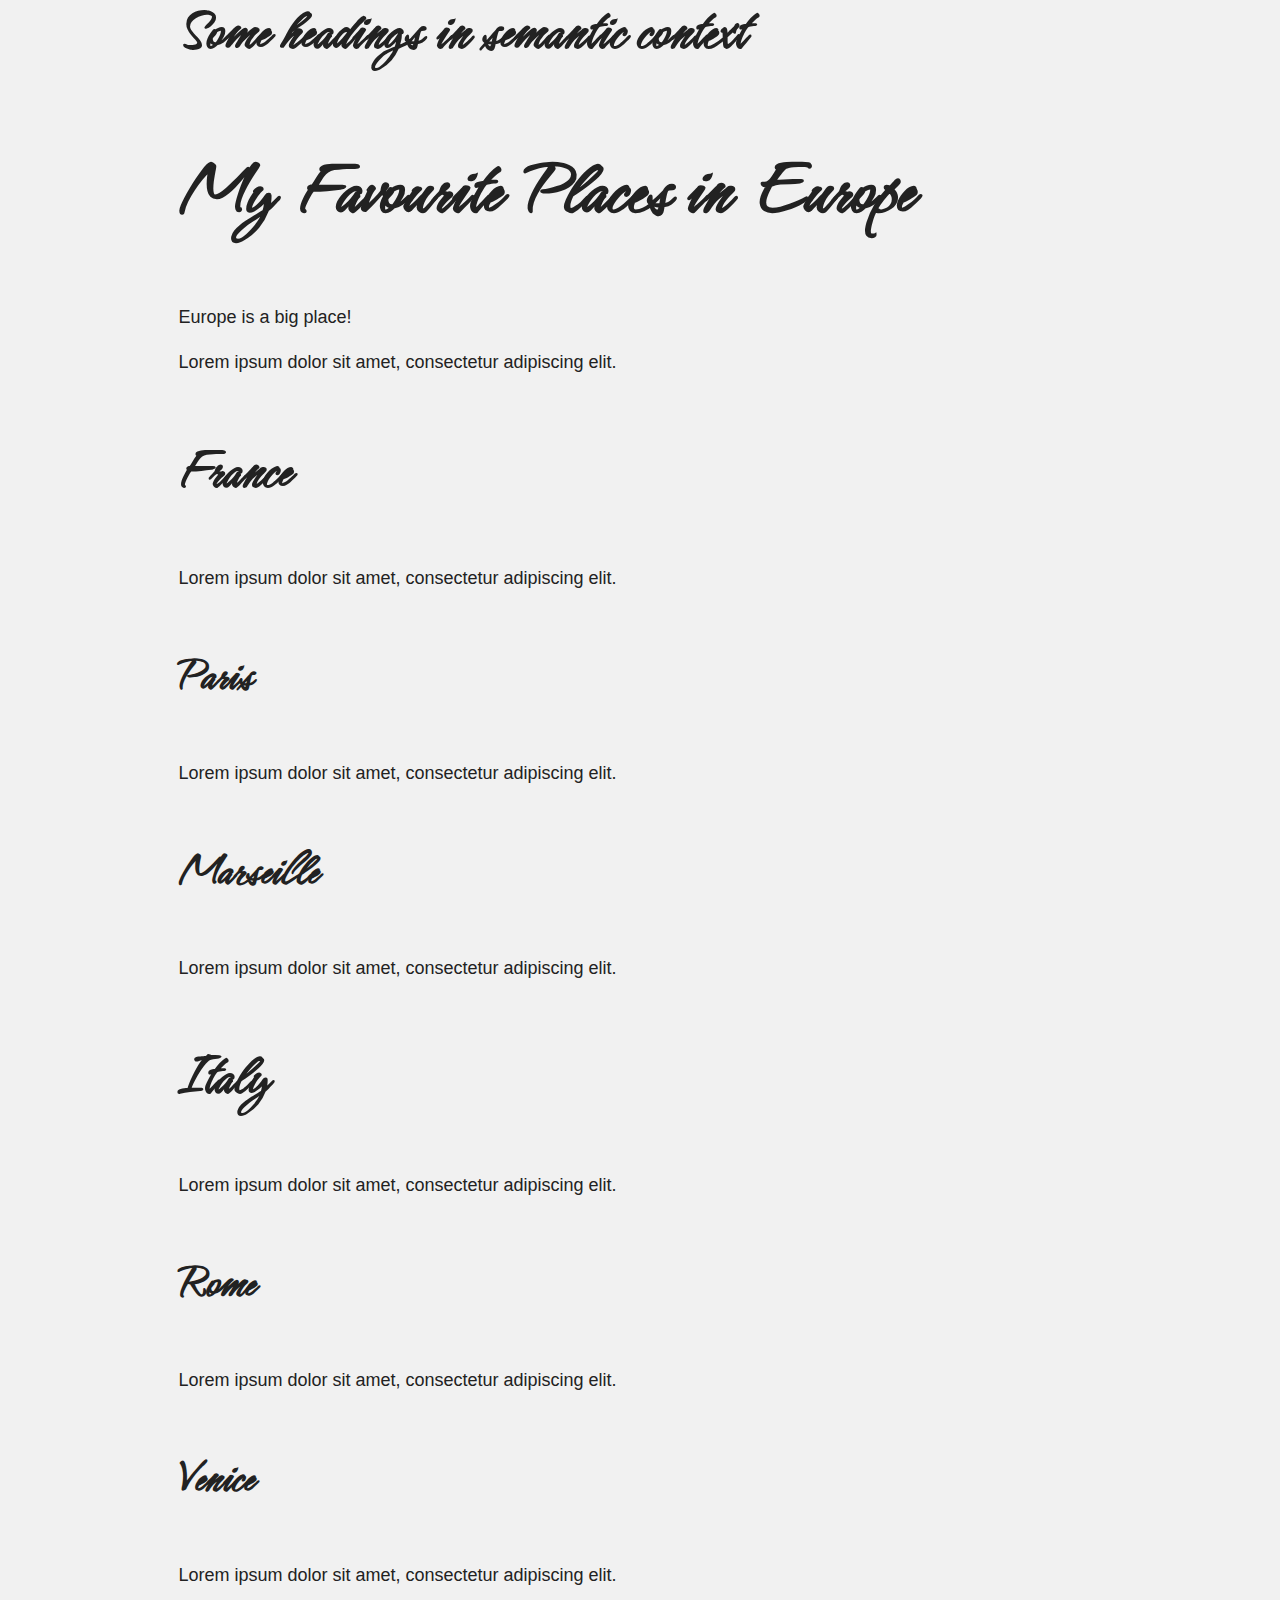
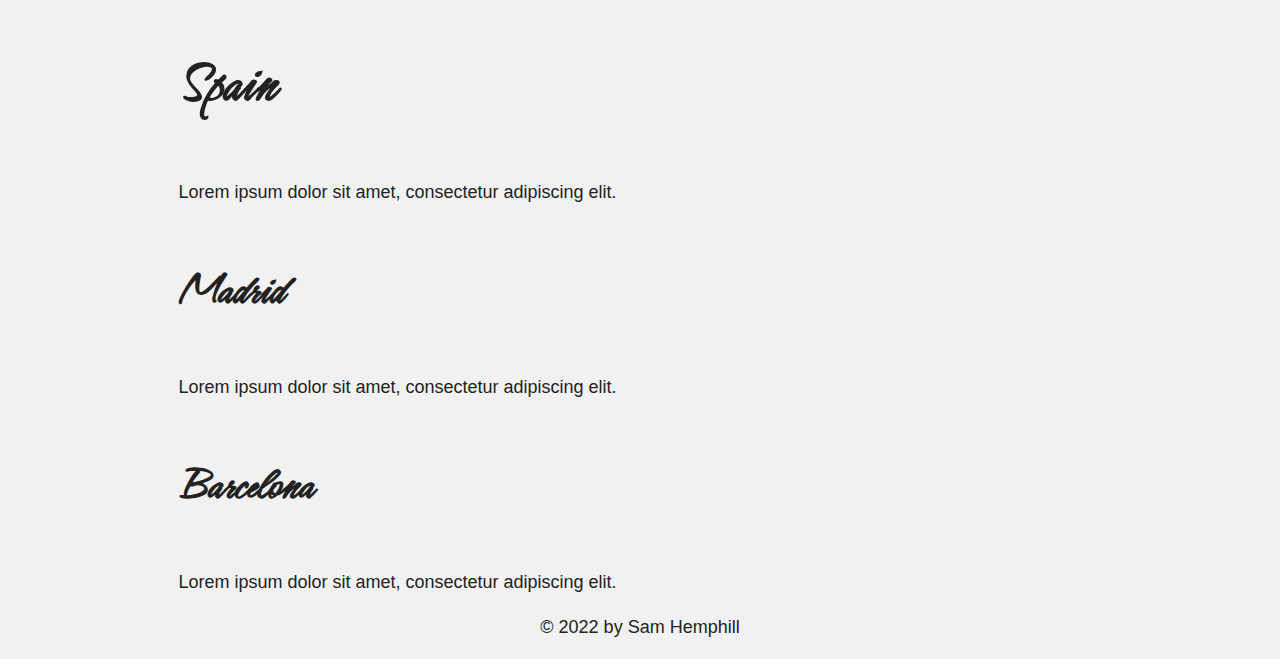
==== commit eef969f9: "nav js" ====
--- a/index.html
+++ b/index.html
@@ -491,6 +491,7 @@
 
     </footer>
 
+<script src="resources/js/scripts.js"></script>
 
 </body>
 
--- a/resources/css/style.css
+++ b/resources/css/style.css
@@ -117,6 +117,56 @@
 
 /* -------------------- NAVIGATION */ 
 
+.nav-prompt {
+
+}
+
+@media screen and (min-width: 800px) {
+
+    .nav-prompt {
+        display: none;
+    }
+}
+
+.main-nav {
+    list-style: none;
+    padding-left: 0;
+
+    display: none;
+}
+
+.main-nav.open {
+    display: block;
+}
+
+.main-nav a {
+    padding-top:10px;
+    padding-bottom: 10px;
+    display: block;
+    border-bottom: 1px solid black;
+    text-align: center;
+    text-transform: uppercase;
+}
+
+.main-nav a:hover {
+    background-color: transparent;
+    color: black;
+}
+
+@media screen and (min-width: 800px) {
+
+        .main-nav {
+            display: flex;
+            justify-content: space-between;
+        }
+
+        .main-nav a {
+            border: none;
+        }
+}
+
+
+
 /* -------------------- FOOTER */ 
 
 footer {
